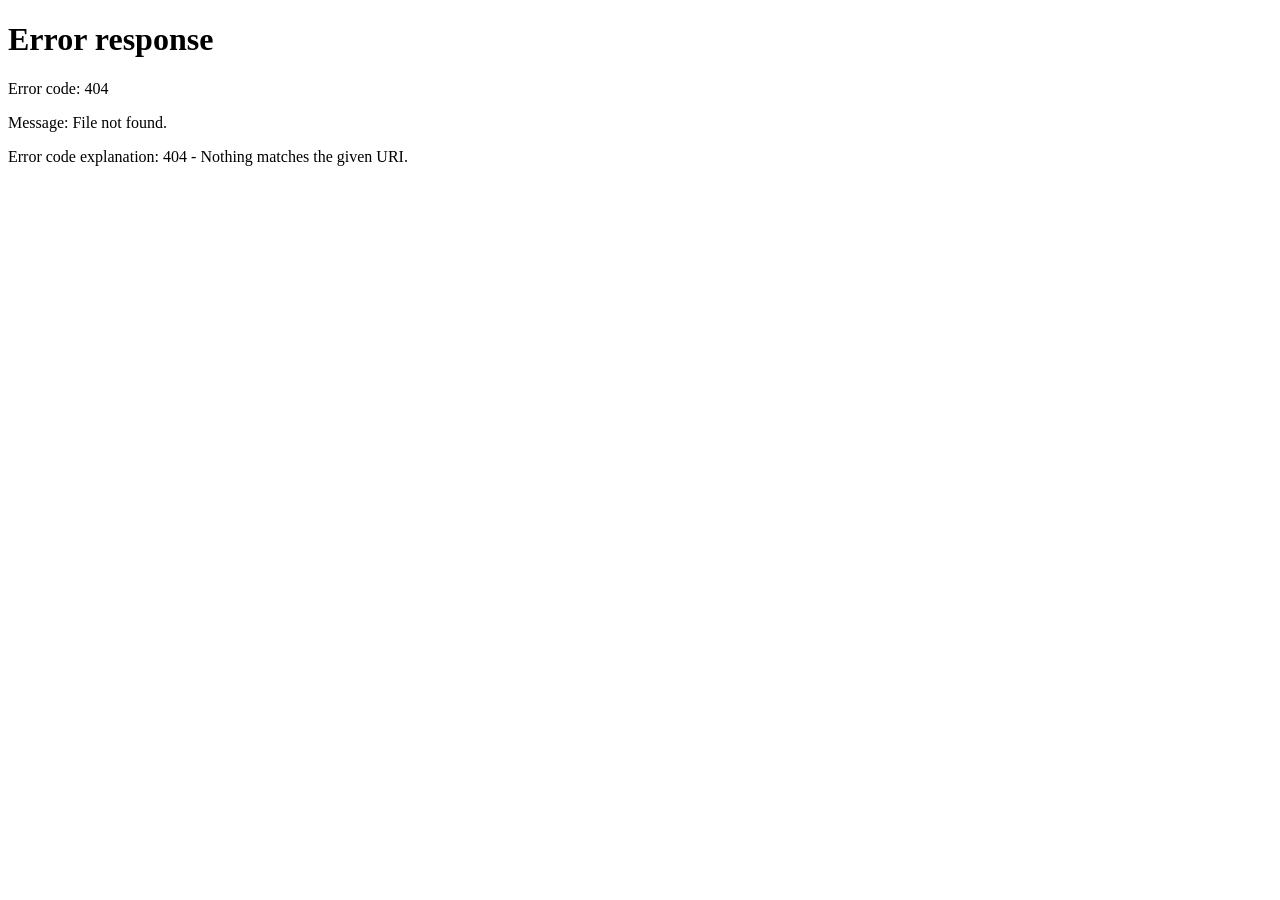
==== edge-paint.html @ 45fdd6d2 "Add files via upload" ====
<!DOCTYPE html>
<html lang="en">
<head>
  <meta charset="UTF-8">
  <meta http-equiv="refresh" content="0; url=edge-paint/index.html">
  <script>window.location.replace("edge-paint/index.html" + window.location.search);</script>
  <title>Redirecting to Edge Paint...</title>
</head>
<body>
  <p>Redirecting to <a href="edge-paint/index.html">Edge Paint</a>...</p>
</body>
</html>
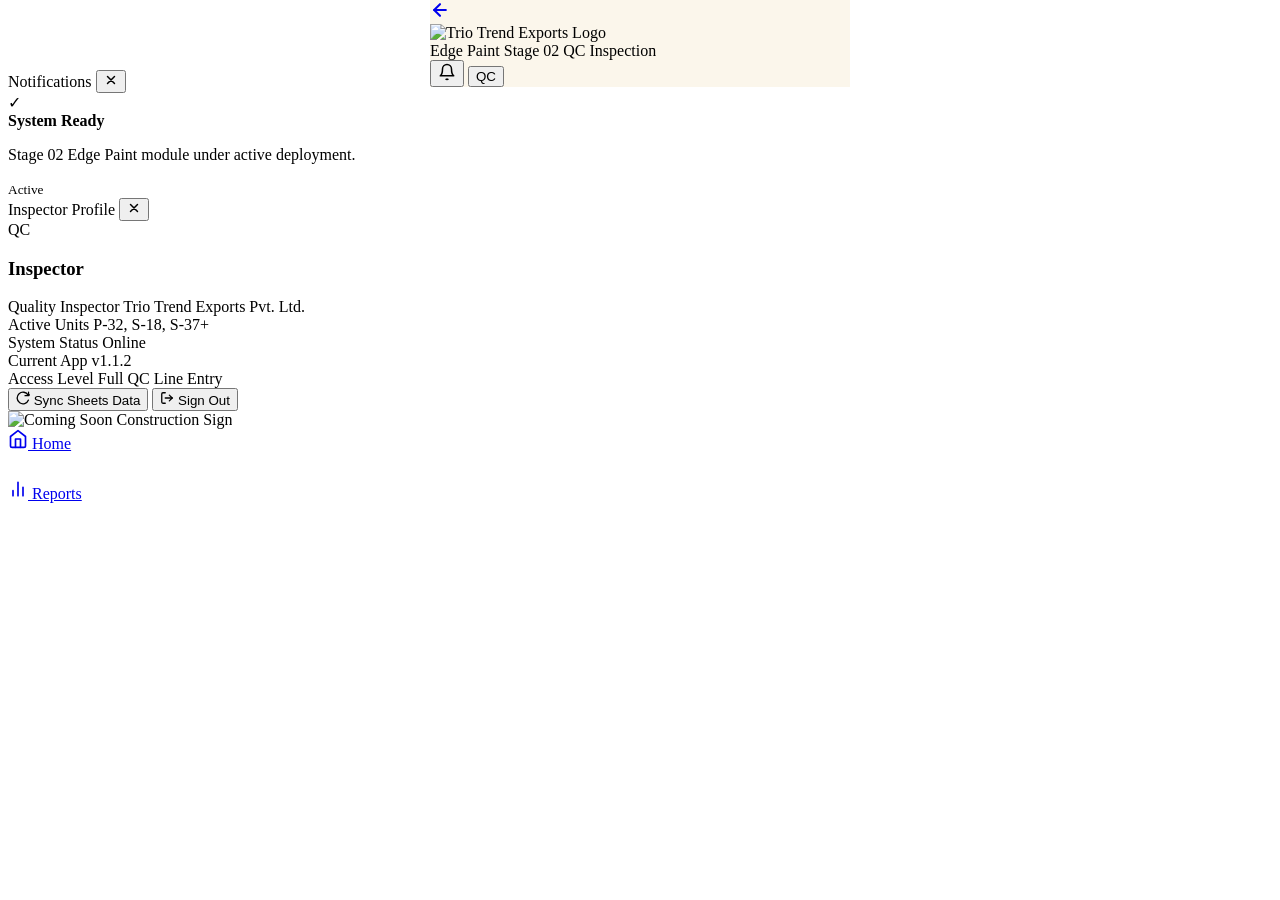
==== commit 6267c3a4: "Add files via upload" ====
--- a/edge-paint.html
+++ b/edge-paint.html
@@ -1,12 +1,190 @@
 <!DOCTYPE html>
 <html lang="en">
+
 <head>
   <meta charset="UTF-8">
-  <meta http-equiv="refresh" content="0; url=edge-paint/index.html">
-  <script>window.location.replace("edge-paint/index.html" + window.location.search);</script>
-  <title>Redirecting to Edge Paint...</title>
+  <meta name="viewport" content="width=device-width, initial-scale=1.0, maximum-scale=1.0, user-scalable=no, viewport-fit=cover">
+  <meta name="apple-mobile-web-app-capable" content="yes">
+  <meta name="apple-mobile-web-app-status-bar-style" content="default">
+  <meta name="theme-color" content="#faf5ea">
+  <title>Edge Paint - Quality Inspection</title>
+  <link rel="manifest" href="manifest.json">
+  <link rel="preconnect" href="https://fonts.googleapis.com">
+  <link rel="preconnect" href="https://fonts.gstatic.com" crossorigin>
+  <link href="https://fonts.googleapis.com/css2?family=Plus+Jakarta+Sans:wght@400;500;600;700;800&family=JetBrains+Mono:wght@500;600;700&display=swap" rel="stylesheet">
+  <link rel="stylesheet" href="style.css?v=1.2.0">
+  <link rel="stylesheet" href="report.css?v=1.1.3">
 </head>
+
 <body>
-  <p>Redirecting to <a href="edge-paint/index.html">Edge Paint</a>...</p>
+  <div class="app" style="padding-top: calc(62px + env(safe-area-inset-top));">
+
+    <!-- ═══ NOTIFICATION DRAWER / SHEET ═══ -->
+    <div class="notif-overlay" id="notifOverlay"></div>
+    <div class="notif-sheet" id="notifSheet">
+      <div class="notif-sheet-header">
+        <span class="nsh-title">Notifications</span>
+        <button class="notif-close-btn" id="notifCloseBtn" aria-label="Close notifications">
+          <svg width="14" height="14" viewBox="0 0 24 24" fill="none" stroke="currentColor" stroke-width="2.5" stroke-linecap="round">
+            <path d="M18 6L6 18M6 6l12 12" />
+          </svg>
+        </button>
+      </div>
+      <div class="notif-list">
+        <div class="notif-item">
+          <div class="notif-item-icon">✓</div>
+          <div class="notif-item-body">
+            <strong>System Ready</strong>
+            <p>Stage 02 Edge Paint module under active deployment.</p>
+            <small>Active</small>
+          </div>
+        </div>
+      </div>
+    </div>
+
+    <!-- ═══ USER PROFILE CARD / SHEET ═══ -->
+    <div class="profile-overlay" id="profileOverlay"></div>
+    <div class="profile-sheet" id="profileSheet">
+      <div class="profile-sheet-header">
+        <span class="ps-header-title">Inspector Profile</span>
+        <button class="profile-close-btn" id="profileCloseBtn" aria-label="Close profile">
+          <svg width="14" height="14" viewBox="0 0 24 24" fill="none" stroke="currentColor" stroke-width="2.5" stroke-linecap="round">
+            <path d="M18 6L6 18M6 6l12 12" />
+          </svg>
+        </button>
+      </div>
+
+      <div class="ps-user-card">
+        <div class="ps-avatar" id="profileAvatarText">QC</div>
+        <div class="ps-user-details">
+          <h3 class="ps-user-name" id="profileUserName">Inspector</h3>
+          <span class="ps-role-badge">Quality Inspector</span>
+          <span class="ps-company-tag">Trio Trend Exports Pvt. Ltd.</span>
+        </div>
+      </div>
+
+      <div class="ps-info-grid">
+        <div class="ps-info-item">
+          <span class="ps-info-label">Active Units</span>
+          <span class="ps-info-val">P-32, S-18, S-37+</span>
+        </div>
+        <div class="ps-info-item">
+          <span class="ps-info-label">System Status</span>
+          <span class="ps-info-val ps-status-online">
+            <span class="ps-status-dot"></span> Online
+          </span>
+        </div>
+        <div class="ps-info-item">
+          <span class="ps-info-label">Current App</span>
+          <span class="ps-info-val" id="profileAppVer">v1.1.2</span>
+        </div>
+        <div class="ps-info-item">
+          <span class="ps-info-label">Access Level</span>
+          <span class="ps-info-val">Full QC Line Entry</span>
+        </div>
+      </div>
+
+      <div class="ps-actions">
+        <button type="button" class="ps-action-btn" id="profileSyncBtn">
+          <svg width="14" height="14" viewBox="0 0 24 24" fill="none" stroke="currentColor" stroke-width="2.2" stroke-linecap="round">
+            <path d="M21.5 2v6h-6M21.34 15.57a10 10 0 1 1-.57-8.38l5.67-1.19" />
+          </svg>
+          <span>Sync Sheets Data</span>
+        </button>
+
+        <button type="button" class="ps-logout-btn" id="profileLogoutBtn">
+          <svg width="14" height="14" viewBox="0 0 24 24" fill="none" stroke="currentColor" stroke-width="2.2" stroke-linecap="round">
+            <path d="M9 21H5a2 2 0 0 1-2-2V5a2 2 0 0 1 2-2h4" />
+            <polyline points="16 17 21 12 16 7" />
+            <line x1="21" y1="12" x2="9" y2="12" />
+          </svg>
+          <span>Sign Out</span>
+        </button>
+      </div>
+    </div>
+
+    <!-- ═══ TOPBAR / HEADER ═══ -->
+    <header class="topbar" style="position: fixed; top: 0; left: 50%; transform: translateX(-50%); width: 100%; max-width: 420px; z-index: 85; box-sizing: border-box; background-color: #fbf6eb;">
+      <a href="index.html" class="icon-btn" id="backToHomeBtn" title="Back to Home" aria-label="Back to Home">
+        <svg width="20" height="20" viewBox="0 0 24 24" fill="none" stroke="currentColor" stroke-width="2.5" stroke-linecap="round" stroke-linejoin="round">
+          <line x1="19" y1="12" x2="5" y2="12"></line>
+          <polyline points="12 19 5 12 12 5"></polyline>
+        </svg>
+      </a>
+
+      <div class="brand-center">
+        <div class="topbar-brand-row">
+          <img src="https://res.cloudinary.com/dnrgcigsj/image/upload/v1789365942/trio-dark-logo_ayyhkh.svg" alt="Trio Trend Exports Logo" class="topbar-logo-mini">
+          <div class="topbar-brand-text">
+            <span class="brand-title">Edge Paint</span>
+            <span class="brand-sub">Stage 02 QC Inspection</span>
+          </div>
+        </div>
+      </div>
+
+      <div class="topbar-right">
+        <button class="icon-btn notif-btn" id="bellBtn" title="Notifications" aria-label="Notifications">
+          <svg width="18" height="18" viewBox="0 0 24 24" fill="none" stroke="currentColor" stroke-width="2" stroke-linejoin="round">
+            <path d="M18 8A6 6 0 0 0 6 8c0 7-3 9-3 9h18s-3-2-3-9" />
+            <path d="M13.73 21a2 2 0 0 1-3.46 0" />
+          </svg>
+          <span class="notif-dot"></span>
+        </button>
+
+        <button class="avatar-badge" id="avatarBtn" title="Profile" aria-label="User Profile">
+          <span id="userAvatarText">QC</span>
+        </button>
+      </div>
+    </header>
+
+    <!-- ═══ MAIN CONTENT AREA (Simple Static Coming Soon Image) ═══ -->
+    <main class="content">
+
+      <div class="coming-soon-simple">
+        <img src="https://res.cloudinary.com/dnrgcigsj/image/upload/v1793687233/Coming_Soon_Construction_Sign_xrzbxe.png" 
+             alt="Coming Soon Construction Sign" 
+             class="coming-soon-simple-img" />
+      </div>
+
+    </main>
+
+    <!-- ═══ BOTTOM NAVIGATION BAR ═══ -->
+    <nav class="bottom-nav">
+      <a href="index.html" class="nav-tab" aria-label="Home">
+        <span class="nav-icon">
+          <svg width="20" height="20" viewBox="0 0 24 24" fill="none" stroke="currentColor" stroke-width="2" stroke-linecap="round" stroke-linejoin="round">
+            <path d="M3 9l9-7 9 7v11a2 2 0 0 1-2 2H5a2 2 0 0 1-2-2z"></path>
+            <polyline points="9 22 9 12 15 12 15 22"></polyline>
+          </svg>
+        </span>
+        <span class="nav-label">Home</span>
+      </a>
+
+      <a href="end-of-line.html" class="nav-center-action" id="navCenterAuditBtn" aria-label="Audit End of Line">
+        <div class="action-circle">
+          <svg width="22" height="22" viewBox="0 0 24 24" fill="none" stroke="#fff" stroke-width="2.5" stroke-linecap="round" stroke-linejoin="round">
+            <line x1="12" y1="5" x2="12" y2="19"></line>
+            <line x1="5" y1="12" x2="19" y2="12"></line>
+          </svg>
+        </div>
+      </a>
+
+      <a href="report.html" class="nav-tab" aria-label="Reports">
+        <span class="nav-icon">
+          <svg width="20" height="20" viewBox="0 0 24 24" fill="none" stroke="currentColor" stroke-width="2" stroke-linecap="round" stroke-linejoin="round">
+            <path d="M18 20V10M12 20V4M6 20v-6"></path>
+          </svg>
+        </span>
+        <span class="nav-label">Reports</span>
+      </a>
+    </nav>
+
+    <!-- ═══ TOAST NOTIFICATION ═══ -->
+    <div class="toast" id="toast"></div>
+
+  </div>
+
+  <script src="main.js?v=1.2.2"></script>
 </body>
-</html>+
+</html>
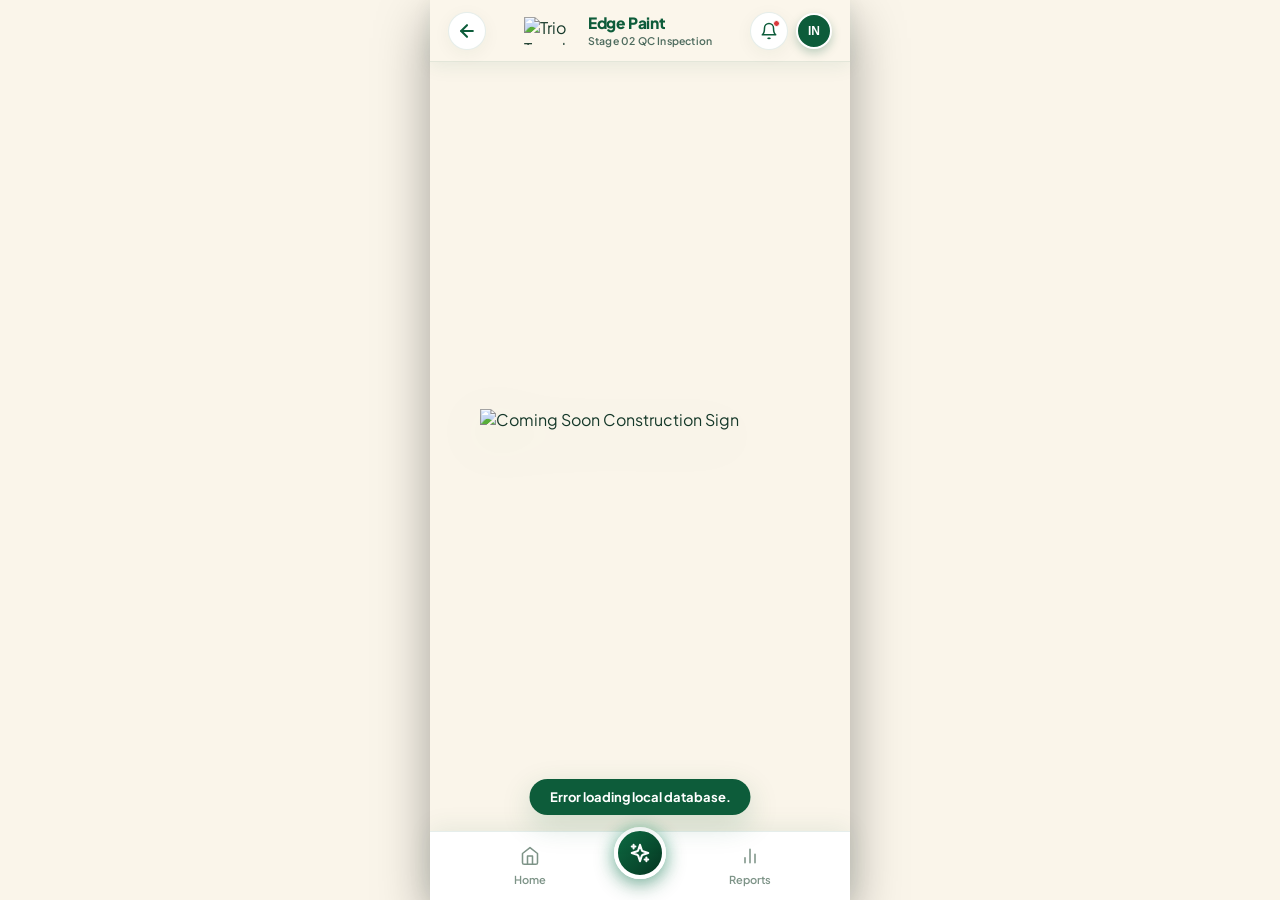
==== commit 76e569b6: "Add files via upload" ====
--- a/edge-paint.html
+++ b/edge-paint.html
@@ -1,190 +1,195 @@
-<!DOCTYPE html>
-<html lang="en">
-
-<head>
-  <meta charset="UTF-8">
-  <meta name="viewport" content="width=device-width, initial-scale=1.0, maximum-scale=1.0, user-scalable=no, viewport-fit=cover">
-  <meta name="apple-mobile-web-app-capable" content="yes">
-  <meta name="apple-mobile-web-app-status-bar-style" content="default">
-  <meta name="theme-color" content="#faf5ea">
-  <title>Edge Paint - Quality Inspection</title>
-  <link rel="manifest" href="manifest.json">
-  <link rel="preconnect" href="https://fonts.googleapis.com">
-  <link rel="preconnect" href="https://fonts.gstatic.com" crossorigin>
-  <link href="https://fonts.googleapis.com/css2?family=Plus+Jakarta+Sans:wght@400;500;600;700;800&family=JetBrains+Mono:wght@500;600;700&display=swap" rel="stylesheet">
-  <link rel="stylesheet" href="style.css?v=1.2.0">
-  <link rel="stylesheet" href="report.css?v=1.1.3">
-</head>
-
-<body>
-  <div class="app" style="padding-top: calc(62px + env(safe-area-inset-top));">
-
-    <!-- ═══ NOTIFICATION DRAWER / SHEET ═══ -->
-    <div class="notif-overlay" id="notifOverlay"></div>
-    <div class="notif-sheet" id="notifSheet">
-      <div class="notif-sheet-header">
-        <span class="nsh-title">Notifications</span>
-        <button class="notif-close-btn" id="notifCloseBtn" aria-label="Close notifications">
-          <svg width="14" height="14" viewBox="0 0 24 24" fill="none" stroke="currentColor" stroke-width="2.5" stroke-linecap="round">
-            <path d="M18 6L6 18M6 6l12 12" />
-          </svg>
-        </button>
-      </div>
-      <div class="notif-list">
-        <div class="notif-item">
-          <div class="notif-item-icon">✓</div>
-          <div class="notif-item-body">
-            <strong>System Ready</strong>
-            <p>Stage 02 Edge Paint module under active deployment.</p>
-            <small>Active</small>
-          </div>
-        </div>
-      </div>
-    </div>
-
-    <!-- ═══ USER PROFILE CARD / SHEET ═══ -->
-    <div class="profile-overlay" id="profileOverlay"></div>
-    <div class="profile-sheet" id="profileSheet">
-      <div class="profile-sheet-header">
-        <span class="ps-header-title">Inspector Profile</span>
-        <button class="profile-close-btn" id="profileCloseBtn" aria-label="Close profile">
-          <svg width="14" height="14" viewBox="0 0 24 24" fill="none" stroke="currentColor" stroke-width="2.5" stroke-linecap="round">
-            <path d="M18 6L6 18M6 6l12 12" />
-          </svg>
-        </button>
-      </div>
-
-      <div class="ps-user-card">
-        <div class="ps-avatar" id="profileAvatarText">QC</div>
-        <div class="ps-user-details">
-          <h3 class="ps-user-name" id="profileUserName">Inspector</h3>
-          <span class="ps-role-badge">Quality Inspector</span>
-          <span class="ps-company-tag">Trio Trend Exports Pvt. Ltd.</span>
-        </div>
-      </div>
-
-      <div class="ps-info-grid">
-        <div class="ps-info-item">
-          <span class="ps-info-label">Active Units</span>
-          <span class="ps-info-val">P-32, S-18, S-37+</span>
-        </div>
-        <div class="ps-info-item">
-          <span class="ps-info-label">System Status</span>
-          <span class="ps-info-val ps-status-online">
-            <span class="ps-status-dot"></span> Online
-          </span>
-        </div>
-        <div class="ps-info-item">
-          <span class="ps-info-label">Current App</span>
-          <span class="ps-info-val" id="profileAppVer">v1.1.2</span>
-        </div>
-        <div class="ps-info-item">
-          <span class="ps-info-label">Access Level</span>
-          <span class="ps-info-val">Full QC Line Entry</span>
-        </div>
-      </div>
-
-      <div class="ps-actions">
-        <button type="button" class="ps-action-btn" id="profileSyncBtn">
-          <svg width="14" height="14" viewBox="0 0 24 24" fill="none" stroke="currentColor" stroke-width="2.2" stroke-linecap="round">
-            <path d="M21.5 2v6h-6M21.34 15.57a10 10 0 1 1-.57-8.38l5.67-1.19" />
-          </svg>
-          <span>Sync Sheets Data</span>
-        </button>
-
-        <button type="button" class="ps-logout-btn" id="profileLogoutBtn">
-          <svg width="14" height="14" viewBox="0 0 24 24" fill="none" stroke="currentColor" stroke-width="2.2" stroke-linecap="round">
-            <path d="M9 21H5a2 2 0 0 1-2-2V5a2 2 0 0 1 2-2h4" />
-            <polyline points="16 17 21 12 16 7" />
-            <line x1="21" y1="12" x2="9" y2="12" />
-          </svg>
-          <span>Sign Out</span>
-        </button>
-      </div>
-    </div>
-
-    <!-- ═══ TOPBAR / HEADER ═══ -->
-    <header class="topbar" style="position: fixed; top: 0; left: 50%; transform: translateX(-50%); width: 100%; max-width: 420px; z-index: 85; box-sizing: border-box; background-color: #fbf6eb;">
-      <a href="index.html" class="icon-btn" id="backToHomeBtn" title="Back to Home" aria-label="Back to Home">
-        <svg width="20" height="20" viewBox="0 0 24 24" fill="none" stroke="currentColor" stroke-width="2.5" stroke-linecap="round" stroke-linejoin="round">
-          <line x1="19" y1="12" x2="5" y2="12"></line>
-          <polyline points="12 19 5 12 12 5"></polyline>
-        </svg>
-      </a>
-
-      <div class="brand-center">
-        <div class="topbar-brand-row">
-          <img src="https://res.cloudinary.com/dnrgcigsj/image/upload/v1789365942/trio-dark-logo_ayyhkh.svg" alt="Trio Trend Exports Logo" class="topbar-logo-mini">
-          <div class="topbar-brand-text">
-            <span class="brand-title">Edge Paint</span>
-            <span class="brand-sub">Stage 02 QC Inspection</span>
-          </div>
-        </div>
-      </div>
-
-      <div class="topbar-right">
-        <button class="icon-btn notif-btn" id="bellBtn" title="Notifications" aria-label="Notifications">
-          <svg width="18" height="18" viewBox="0 0 24 24" fill="none" stroke="currentColor" stroke-width="2" stroke-linejoin="round">
-            <path d="M18 8A6 6 0 0 0 6 8c0 7-3 9-3 9h18s-3-2-3-9" />
-            <path d="M13.73 21a2 2 0 0 1-3.46 0" />
-          </svg>
-          <span class="notif-dot"></span>
-        </button>
-
-        <button class="avatar-badge" id="avatarBtn" title="Profile" aria-label="User Profile">
-          <span id="userAvatarText">QC</span>
-        </button>
-      </div>
-    </header>
-
-    <!-- ═══ MAIN CONTENT AREA (Simple Static Coming Soon Image) ═══ -->
-    <main class="content">
-
-      <div class="coming-soon-simple">
-        <img src="https://res.cloudinary.com/dnrgcigsj/image/upload/v1793687233/Coming_Soon_Construction_Sign_xrzbxe.png" 
-             alt="Coming Soon Construction Sign" 
-             class="coming-soon-simple-img" />
-      </div>
-
-    </main>
-
-    <!-- ═══ BOTTOM NAVIGATION BAR ═══ -->
-    <nav class="bottom-nav">
-      <a href="index.html" class="nav-tab" aria-label="Home">
-        <span class="nav-icon">
-          <svg width="20" height="20" viewBox="0 0 24 24" fill="none" stroke="currentColor" stroke-width="2" stroke-linecap="round" stroke-linejoin="round">
-            <path d="M3 9l9-7 9 7v11a2 2 0 0 1-2 2H5a2 2 0 0 1-2-2z"></path>
-            <polyline points="9 22 9 12 15 12 15 22"></polyline>
-          </svg>
-        </span>
-        <span class="nav-label">Home</span>
-      </a>
-
-      <a href="end-of-line.html" class="nav-center-action" id="navCenterAuditBtn" aria-label="Audit End of Line">
-        <div class="action-circle">
-          <svg width="22" height="22" viewBox="0 0 24 24" fill="none" stroke="#fff" stroke-width="2.5" stroke-linecap="round" stroke-linejoin="round">
-            <line x1="12" y1="5" x2="12" y2="19"></line>
-            <line x1="5" y1="12" x2="19" y2="12"></line>
-          </svg>
-        </div>
-      </a>
-
-      <a href="report.html" class="nav-tab" aria-label="Reports">
-        <span class="nav-icon">
-          <svg width="20" height="20" viewBox="0 0 24 24" fill="none" stroke="currentColor" stroke-width="2" stroke-linecap="round" stroke-linejoin="round">
-            <path d="M18 20V10M12 20V4M6 20v-6"></path>
-          </svg>
-        </span>
-        <span class="nav-label">Reports</span>
-      </a>
-    </nav>
-
-    <!-- ═══ TOAST NOTIFICATION ═══ -->
-    <div class="toast" id="toast"></div>
-
-  </div>
-
-  <script src="main.js?v=1.2.2"></script>
-</body>
-
-</html>
+<!DOCTYPE html>
+<html lang="en">
+
+<head>
+  <meta charset="UTF-8">
+  <meta name="viewport" content="width=device-width, initial-scale=1.0, maximum-scale=1.0, user-scalable=no, viewport-fit=cover">
+  <meta name="apple-mobile-web-app-capable" content="yes">
+  <meta name="apple-mobile-web-app-status-bar-style" content="default">
+  <meta name="theme-color" content="#faf5ea">
+  <title>Edge Paint - Quality Inspection</title>
+  <link rel="manifest" href="manifest.json">
+  <link rel="preconnect" href="https://fonts.googleapis.com">
+  <link rel="preconnect" href="https://fonts.gstatic.com" crossorigin>
+  <link href="https://fonts.googleapis.com/css2?family=Plus+Jakarta+Sans:wght@400;500;600;700;800&family=JetBrains+Mono:wght@500;600;700&display=swap" rel="stylesheet">
+  <link rel="stylesheet" href="style.css?v=1.2.0">
+  <link rel="stylesheet" href="report.css?v=1.1.3">
+</head>
+
+<body>
+  <div class="app" style="padding-top: calc(62px + env(safe-area-inset-top));">
+
+    <!-- ═══ NOTIFICATION DRAWER / SHEET ═══ -->
+    <div class="notif-overlay" id="notifOverlay"></div>
+    <div class="notif-sheet" id="notifSheet">
+      <div class="notif-sheet-header">
+        <span class="nsh-title">Notifications</span>
+        <button class="notif-close-btn" id="notifCloseBtn" aria-label="Close notifications">
+          <svg width="14" height="14" viewBox="0 0 24 24" fill="none" stroke="currentColor" stroke-width="2.5" stroke-linecap="round">
+            <path d="M18 6L6 18M6 6l12 12" />
+          </svg>
+        </button>
+      </div>
+      <div class="notif-list">
+        <div class="notif-item">
+          <div class="notif-item-icon">✓</div>
+          <div class="notif-item-body">
+            <strong>System Ready</strong>
+            <p>Stage 02 Edge Paint module under active deployment.</p>
+            <small>Active</small>
+          </div>
+        </div>
+      </div>
+    </div>
+
+    <!-- ═══ USER PROFILE CARD / SHEET ═══ -->
+    <div class="profile-overlay" id="profileOverlay"></div>
+    <div class="profile-sheet" id="profileSheet">
+      <div class="profile-sheet-header">
+        <span class="ps-header-title">Inspector Profile</span>
+        <button class="profile-close-btn" id="profileCloseBtn" aria-label="Close profile">
+          <svg width="14" height="14" viewBox="0 0 24 24" fill="none" stroke="currentColor" stroke-width="2.5" stroke-linecap="round">
+            <path d="M18 6L6 18M6 6l12 12" />
+          </svg>
+        </button>
+      </div>
+
+      <div class="ps-user-card">
+        <div class="ps-avatar" id="profileAvatarText">QC</div>
+        <div class="ps-user-details">
+          <h3 class="ps-user-name" id="profileUserName">Inspector</h3>
+          <span class="ps-role-badge">Quality Inspector</span>
+          <span class="ps-company-tag">Trio Trend Exports Pvt. Ltd.</span>
+        </div>
+      </div>
+
+      <div class="ps-info-grid">
+        <div class="ps-info-item">
+          <span class="ps-info-label">Active Units</span>
+          <span class="ps-info-val">P-32, S-18, S-37+</span>
+        </div>
+        <div class="ps-info-item">
+          <span class="ps-info-label">System Status</span>
+          <span class="ps-info-val ps-status-online">
+            <span class="ps-status-dot"></span> Online
+          </span>
+        </div>
+        <div class="ps-info-item">
+          <span class="ps-info-label">Current App</span>
+          <span class="ps-info-val" id="profileAppVer">v1.1.2</span>
+        </div>
+        <div class="ps-info-item">
+          <span class="ps-info-label">Access Level</span>
+          <span class="ps-info-val">Full QC Line Entry</span>
+        </div>
+      </div>
+
+      <div class="ps-actions">
+        <button type="button" class="ps-action-btn" id="profileSyncBtn">
+          <svg width="14" height="14" viewBox="0 0 24 24" fill="none" stroke="currentColor" stroke-width="2.2" stroke-linecap="round">
+            <path d="M21.5 2v6h-6M21.34 15.57a10 10 0 1 1-.57-8.38l5.67-1.19" />
+          </svg>
+          <span>Sync Sheets Data</span>
+        </button>
+
+        <button type="button" class="ps-logout-btn" id="profileLogoutBtn">
+          <svg width="14" height="14" viewBox="0 0 24 24" fill="none" stroke="currentColor" stroke-width="2.2" stroke-linecap="round">
+            <path d="M9 21H5a2 2 0 0 1-2-2V5a2 2 0 0 1 2-2h4" />
+            <polyline points="16 17 21 12 16 7" />
+            <line x1="21" y1="12" x2="9" y2="12" />
+          </svg>
+          <span>Sign Out</span>
+        </button>
+      </div>
+    </div>
+
+    <!-- ═══ TOPBAR / HEADER ═══ -->
+    <header class="topbar" style="position: fixed; top: 0; left: 50%; transform: translateX(-50%); width: 100%; max-width: 420px; z-index: 85; box-sizing: border-box; background-color: #fbf6eb;">
+      <a href="index.html" class="icon-btn" id="backToHomeBtn" title="Back to Home" aria-label="Back to Home">
+        <svg width="20" height="20" viewBox="0 0 24 24" fill="none" stroke="currentColor" stroke-width="2.5" stroke-linecap="round" stroke-linejoin="round">
+          <line x1="19" y1="12" x2="5" y2="12"></line>
+          <polyline points="12 19 5 12 12 5"></polyline>
+        </svg>
+      </a>
+
+      <div class="brand-center">
+        <div class="topbar-brand-row">
+          <img src="https://res.cloudinary.com/dnrgcigsj/image/upload/v1789365942/trio-dark-logo_ayyhkh.svg" alt="Trio Trend Exports Logo" class="topbar-logo-mini">
+          <div class="topbar-brand-text">
+            <span class="brand-title">Edge Paint</span>
+            <span class="brand-sub">Stage 02 QC Inspection</span>
+          </div>
+        </div>
+      </div>
+
+      <div class="topbar-right">
+        <button class="icon-btn notif-btn" id="bellBtn" title="Notifications" aria-label="Notifications">
+          <svg width="18" height="18" viewBox="0 0 24 24" fill="none" stroke="currentColor" stroke-width="2" stroke-linejoin="round">
+            <path d="M18 8A6 6 0 0 0 6 8c0 7-3 9-3 9h18s-3-2-3-9" />
+            <path d="M13.73 21a2 2 0 0 1-3.46 0" />
+          </svg>
+          <span class="notif-dot"></span>
+        </button>
+
+        <button class="avatar-badge" id="avatarBtn" title="Profile" aria-label="User Profile">
+          <span id="userAvatarText">QC</span>
+        </button>
+      </div>
+    </header>
+
+    <!-- ═══ MAIN CONTENT AREA (Simple Static Coming Soon Image) ═══ -->
+    <main class="content">
+
+      <div class="coming-soon-simple">
+        <img src="https://res.cloudinary.com/dnrgcigsj/image/upload/v1793687233/Coming_Soon_Construction_Sign_xrzbxe.png" 
+             alt="Coming Soon Construction Sign" 
+             class="coming-soon-simple-img" />
+      </div>
+
+    </main>
+
+    <!-- ═══ BOTTOM NAVIGATION BAR ═══ -->
+    <nav class="bottom-nav">
+      <a href="index.html" class="nav-tab" aria-label="Home">
+        <span class="nav-icon">
+          <svg width="20" height="20" viewBox="0 0 24 24" fill="none" stroke="currentColor" stroke-width="2" stroke-linecap="round" stroke-linejoin="round">
+            <path d="M3 9l9-7 9 7v11a2 2 0 0 1-2 2H5a2 2 0 0 1-2-2z"></path>
+            <polyline points="9 22 9 12 15 12 15 22"></polyline>
+          </svg>
+        </span>
+        <span class="nav-label">Home</span>
+      </a>
+
+      
+      <!-- Center Elevated Circular Green Button (FMS AI ChatBot) -->
+      <a href="fms-ai.html" class="nav-center-action" id="navCenterAiBtn" aria-label="FMS AI" title="FMS AI">
+        <div class="action-circle ai-action-circle">
+          <svg width="22" height="22" viewBox="0 0 24 24" fill="none" stroke="#fff" stroke-width="2.2" stroke-linecap="round" stroke-linejoin="round">
+            <path d="m12 3-1.912 5.813a2 2 0 0 1-1.275 1.275L3 12l5.813 1.912a2 2 0 0 1 1.275 1.275L12 21l1.912-5.813a2 2 0 0 1 1.275-1.275L21 12l-5.813-1.912a2 2 0 0 1-1.275-1.275L12 3Z"></path>
+            <path d="M5 3v4"></path>
+            <path d="M19 17v4"></path>
+            <path d="M3 5h4"></path>
+            <path d="M17 19h4"></path>
+          </svg>
+        </div>
+      </a>
+
+      <a href="report.html" class="nav-tab" aria-label="Reports">
+        <span class="nav-icon">
+          <svg width="20" height="20" viewBox="0 0 24 24" fill="none" stroke="currentColor" stroke-width="2" stroke-linecap="round" stroke-linejoin="round">
+            <path d="M18 20V10M12 20V4M6 20v-6"></path>
+          </svg>
+        </span>
+        <span class="nav-label">Reports</span>
+      </a>
+    </nav>
+
+    <!-- ═══ TOAST NOTIFICATION ═══ -->
+    <div class="toast" id="toast"></div>
+
+  </div>
+
+  <script src="main.js?v=1.2.2"></script>
+</body>
+
+</html>
--- a/style.css
+++ b/style.css
@@ -0,0 +1,3915 @@
+@import url('https://fonts.googleapis.com/css2?family=Plus+Jakarta+Sans:wght@500;600;700;800&family=JetBrains+Mono:wght@600;700;800&display=swap');
+
+/* ═════════════════════════════════════════════════
+   TEMPLATE THEME: WARM CREAM, MINT, PEACH & FOREST GREEN
+   (Inspired by User's Reference Template)
+═════════════════════════════════════════════════ */
+:root {
+  --bg-app: #faf5ea;
+  --bg-top-bar: #fbf6eb;
+  --bg-cream: #faf5ea;
+  --bg-cream-card: #f5efe3;
+  --surface-white: #ffffff;
+  --surface-cream: #fdf8ee;
+  
+  --forest-green: #0d5c3a;
+  --forest-green-hover: #08492d;
+  --forest-green-light: #e8f5ef;
+  --forest-green-badge: rgba(13, 92, 58, 0.12);
+  
+  --mint-green: #a3e2c9;
+  --mint-light: #e8faf2;
+  --mint-border: #87d4b7;
+  
+  --peach-accent: #f8c39b;
+  --peach-light: #fef1e5;
+  --peach-dark: #e8a372;
+  
+  --text-dark: #153829;
+  --text-muted: #4e6b5e;
+  --text-sub: #7b978a;
+  --text-white: #ffffff;
+  --error: #d9383a;
+  
+  --radius-pill: 9999px;
+  --radius-xl: 32px;
+  --radius-lg: 22px;
+  --radius-md: 16px;
+  --radius-sm: 10px;
+  
+  --shadow-soft: 0 4px 18px rgba(21, 56, 41, 0.05);
+  --shadow-card: 0 6px 20px rgba(21, 56, 41, 0.06);
+  --shadow-float: 0 10px 30px rgba(13, 92, 58, 0.18);
+}
+
+/* ═══════════════ RESET & BASE ═══════════════ */
+* {
+  box-sizing: border-box;
+  margin: 0;
+  padding: 0;
+  -webkit-tap-highlight-color: transparent;
+}
+
+html {
+  background-color: var(--bg-app); /* Default creamy color */
+  overflow-x: hidden;
+}
+
+body {
+  font-family: 'Plus Jakarta Sans', -apple-system, BlinkMacSystemFont, sans-serif;
+  background-color: var(--bg-app); /* Default creamy color */
+  color: var(--text-dark);
+  min-height: 100vh;
+  display: flex;
+  justify-content: center;
+  overflow-x: hidden;
+}
+
+@media (max-width: 480px) {
+  html, body {
+    background-color: var(--bg-app);
+  }
+}
+
+/* App Viewport Container */
+.app {
+  width: 100%;
+  max-width: 420px;
+  min-height: 100vh;
+  background-color: var(--bg-app);
+  position: relative;
+  display: flex;
+  flex-direction: column;
+  box-sizing: border-box;
+  padding-top: calc(62px + env(safe-area-inset-top)); /* Space for fixed frozen topbar */
+  padding-bottom: calc(90px + env(safe-area-inset-bottom));
+  box-shadow: 0 20px 50px rgba(0, 0, 0, 0.35);
+}
+
+.num-mono {
+  font-family: 'JetBrains Mono', monospace !important;
+}
+
+/* ═══════════════ TOPBAR / HEADER (PERMANENTLY FROZEN AT TOP) ═══════════════ */
+.topbar {
+  position: fixed !important;
+  top: 0 !important;
+  left: 50% !important;
+  transform: translateX(-50%) !important;
+  width: 100% !important;
+  max-width: 420px !important;
+  box-sizing: border-box !important;
+  z-index: 85 !important;
+  display: flex !important;
+  align-items: center !important;
+  justify-content: space-between !important;
+  padding: calc(12px + env(safe-area-inset-top)) 18px 12px !important;
+  height: calc(62px + env(safe-area-inset-top)) !important;
+  background-color: #fbf6eb !important;
+  border-bottom: 1.5px solid rgba(13, 92, 58, 0.1) !important;
+  box-shadow: 0 4px 18px rgba(13, 92, 58, 0.08) !important;
+}
+
+.topbar.scrolled {
+  box-shadow: 0 6px 22px rgba(13, 92, 58, 0.12) !important;
+  border-bottom: 1.5px solid rgba(13, 92, 58, 0.16) !important;
+}
+
+.icon-btn {
+  width: 38px;
+  height: 38px;
+  border-radius: 50%;
+  background-color: var(--surface-white);
+  border: 1px solid rgba(13, 92, 58, 0.1);
+  color: var(--forest-green);
+  display: flex;
+  align-items: center;
+  justify-content: center;
+  cursor: pointer;
+  box-shadow: var(--shadow-soft);
+  transition: all 0.2s cubic-bezier(0.34, 1.56, 0.64, 1);
+  flex-shrink: 0;
+}
+
+.icon-btn:hover {
+  background-color: var(--forest-green-light);
+  transform: translateY(-1px);
+}
+
+.icon-btn:active {
+  transform: scale(0.92);
+}
+
+.brand-center {
+  display: flex;
+  align-items: center;
+  justify-content: center;
+  gap: 8px;
+}
+
+.topbar-brand-divider {
+  width: 1px;
+  height: 24px;
+  background-color: rgba(13, 92, 58, 0.22);
+  display: inline-block;
+  flex-shrink: 0;
+}
+
+.topbar-brand-logo {
+  height: 32px;
+  width: auto;
+  max-width: 62px;
+  object-fit: contain;
+  flex-shrink: 0;
+  display: block;
+}
+
+.topbar-brand-text {
+  display: flex;
+  flex-direction: column;
+  text-align: left;
+}
+
+.topbar-brand-row {
+  display: flex;
+  align-items: center;
+  justify-content: center;
+  gap: 8px;
+}
+
+.topbar-logo-mini {
+  height: 28px;
+  width: auto;
+  max-width: 56px;
+  object-fit: contain;
+}
+
+.brand-title {
+  font-size: 15.5px;
+  font-weight: 800;
+  color: var(--forest-green);
+  letter-spacing: -0.2px;
+  line-height: 1.2;
+}
+
+.brand-sub {
+  font-size: 10.5px;
+  font-weight: 600;
+  color: var(--text-muted);
+  letter-spacing: 0.2px;
+  margin-top: 1px;
+}
+
+.topbar-right {
+  display: flex;
+  align-items: center;
+  gap: 8px;
+}
+
+.avatar-badge {
+  width: 36px;
+  height: 36px;
+  border-radius: 50%;
+  background-color: var(--forest-green);
+  border: 2px solid var(--surface-white);
+  color: #fff;
+  font-size: 12px;
+  font-weight: 800;
+  display: flex;
+  align-items: center;
+  justify-content: center;
+  cursor: pointer;
+  box-shadow: 0 4px 10px rgba(13, 92, 58, 0.25);
+  transition: transform 0.2s ease;
+}
+
+.avatar-badge:active {
+  transform: scale(0.92);
+}
+
+.notif-btn {
+  position: relative;
+}
+
+.notif-dot {
+  position: absolute;
+  top: 7px;
+  right: 7px;
+  width: 7px;
+  height: 7px;
+  border-radius: 50%;
+  background-color: var(--error);
+  border: 1.5px solid var(--surface-white);
+}
+
+/* ═══════════════ HERO BANNER & GREETING (DEEP GREEN THEME) ═══════════════ */
+.hero-card {
+  margin: 12px 14px 14px;
+  background: radial-gradient(circle at 86% 45%, rgba(35, 140, 80, 0.40) 0%, rgba(13, 92, 58, 0.12) 48%, transparent 72%),
+              linear-gradient(135deg, #063820 0%, #094d2c 55%, #032615 100%);
+  border-radius: 24px;
+  padding: 18px 16px 16px;
+  box-shadow: 0 12px 28px -6px rgba(5, 40, 24, 0.42), 0 4px 12px rgba(0, 0, 0, 0.08);
+  border: 1px solid rgba(255, 255, 255, 0.12);
+  position: relative;
+  overflow: hidden;
+}
+
+.hero-content-wrap {
+  display: flex;
+  align-items: stretch;
+  justify-content: space-between;
+  position: relative;
+  z-index: 2;
+  min-height: 126px;
+}
+
+.hero-left-col {
+  flex: 1;
+  min-width: 0;
+  display: flex;
+  flex-direction: column;
+  justify-content: space-between;
+  position: relative;
+  z-index: 3;
+}
+
+.hero-greeting {
+  font-size: 18px;
+  font-weight: 800;
+  color: #ffffff;
+  letter-spacing: -0.3px;
+  line-height: 1.22;
+  margin-bottom: 3px;
+  max-width: 220px;
+  text-shadow: 0 1px 3px rgba(0, 0, 0, 0.25);
+}
+
+.hero-tagline {
+  font-size: 11px;
+  font-weight: 500;
+  color: rgba(220, 245, 235, 0.9);
+  margin-bottom: 12px;
+  line-height: 1.35;
+  max-width: 200px;
+}
+
+.hero-art-col {
+  position: absolute;
+  right: -8px;
+  top: 50%;
+  transform: translateY(-50%);
+  width: 152px;
+  height: 120px;
+  display: flex;
+  align-items: center;
+  justify-content: center;
+  pointer-events: none;
+  z-index: 2;
+}
+
+.hero-art-col::after {
+  content: '';
+  position: absolute;
+  bottom: 8px;
+  right: 14px;
+  width: 108px;
+  height: 14px;
+  background: radial-gradient(ellipse at center, rgba(0, 0, 0, 0.45) 0%, rgba(0, 0, 0, 0.18) 50%, transparent 75%);
+  border-radius: 50%;
+  z-index: -1;
+  pointer-events: none;
+}
+
+.hero-bag-img {
+  width: 100%;
+  height: 100%;
+  object-fit: contain;
+  display: block;
+}
+
+/* ─── SEGMENTED SWITCHER ─── */
+.segmented-control-wrap {
+  width: auto;
+  display: inline-flex;
+  position: relative;
+  z-index: 4;
+}
+
+.segmented-control {
+  display: inline-flex;
+  background-color: rgba(0, 0, 0, 0.35);
+  border: 1px solid rgba(255, 255, 255, 0.18);
+  border-radius: var(--radius-pill);
+  padding: 3px;
+  gap: 3px;
+  backdrop-filter: blur(6px);
+  -webkit-backdrop-filter: blur(6px);
+}
+
+.seg-btn {
+  height: 35px;
+  padding: 0 13px;
+  border-radius: var(--radius-pill);
+  border: 1px solid transparent;
+  background: transparent;
+  color: rgba(235, 250, 242, 0.88);
+  font-family: inherit;
+  font-size: 12px;
+  font-weight: 700;
+  cursor: pointer;
+  display: inline-flex;
+  align-items: center;
+  justify-content: center;
+  gap: 5px;
+  letter-spacing: -0.1px;
+  transition: all 0.22s cubic-bezier(0.34, 1.56, 0.64, 1);
+  -webkit-tap-highlight-color: transparent;
+  white-space: nowrap;
+}
+
+.seg-btn .seg-btn-icon {
+  display: inline-flex;
+  align-items: center;
+  justify-content: center;
+  transition: transform 0.2s ease;
+}
+
+.seg-btn:hover:not(.active) {
+  color: #ffffff;
+  background-color: rgba(255, 255, 255, 0.1);
+}
+
+.seg-btn.active {
+  background-color: #ffffff;
+  color: #083c25;
+  box-shadow: 0 3px 10px rgba(0, 0, 0, 0.2);
+  font-weight: 800;
+  border-color: #ffffff;
+}
+
+.seg-btn.active .seg-btn-icon {
+  color: #083c25;
+  transform: scale(1.05);
+}
+
+.seg-btn:active {
+  transform: scale(0.96);
+}
+
+/* ═══════════════ DASHBOARD WIDGET CARDS ═══════════════ */
+.dash-card {
+  background-color: var(--surface-white);
+  border-radius: 20px;
+  border: 1.5px solid rgba(13, 92, 58, 0.08);
+  box-shadow: 0 4px 18px rgba(21, 56, 41, 0.05);
+  padding: 16px;
+  margin-bottom: 14px;
+  box-sizing: border-box;
+}
+
+.dash-card-header {
+  display: flex;
+  align-items: center;
+  gap: 8px;
+  margin-bottom: 14px;
+  padding-bottom: 10px;
+  border-bottom: 1px solid rgba(13, 92, 58, 0.06);
+}
+
+.dash-card-header h3 {
+  font-size: 15px;
+  font-weight: 800;
+  color: var(--forest-green);
+  letter-spacing: -0.2px;
+  margin: 0;
+}
+
+.dash-card-icon {
+  display: inline-flex;
+  align-items: center;
+  justify-content: center;
+  color: var(--forest-green);
+}
+
+/* ─── 1. QC Overview (Donut + Legend) ─── */
+.qc-overview-body {
+  display: flex;
+  align-items: center;
+  justify-content: space-between;
+  gap: 16px;
+}
+
+.donut-chart-wrap {
+  position: relative;
+  width: 110px;
+  height: 110px;
+  flex-shrink: 0;
+  display: flex;
+  align-items: center;
+  justify-content: center;
+}
+
+.donut-chart {
+  width: 100%;
+  height: 100%;
+  transform: rotate(-90deg);
+}
+
+.donut-center-info {
+  position: absolute;
+  inset: 0;
+  display: flex;
+  flex-direction: column;
+  align-items: center;
+  justify-content: center;
+  text-align: center;
+  pointer-events: none;
+}
+
+.donut-pct {
+  font-size: 21px;
+  font-weight: 800;
+  color: #153829;
+  line-height: 1;
+  font-family: 'JetBrains Mono', monospace;
+}
+
+.donut-lbl {
+  font-size: 10px;
+  font-weight: 600;
+  color: #7b978a;
+  margin-top: 2px;
+}
+
+.qc-overview-legend {
+  flex: 1;
+  display: flex;
+  flex-direction: column;
+  gap: 8px;
+}
+
+.legend-row {
+  display: flex;
+  align-items: center;
+  justify-content: space-between;
+}
+
+.legend-color-box {
+  width: 11px;
+  height: 11px;
+  border-radius: 3px;
+  flex-shrink: 0;
+}
+
+.legend-title {
+  font-size: 12px;
+  font-weight: 600;
+  color: #4e6b5e;
+  margin-left: 8px;
+  flex: 1;
+}
+
+.legend-val {
+  font-size: 12.5px;
+  font-weight: 800;
+  color: #153829;
+  font-family: 'JetBrains Mono', monospace;
+}
+
+/* ─── 2. Today's Activity ─── */
+.activity-list {
+  display: flex;
+  flex-direction: column;
+  gap: 12px;
+}
+
+.activity-item {
+  display: flex;
+  align-items: center;
+  gap: 10px;
+}
+
+.activity-icon-badge {
+  width: 32px;
+  height: 32px;
+  border-radius: 50%;
+  display: flex;
+  align-items: center;
+  justify-content: center;
+  flex-shrink: 0;
+}
+
+.activity-icon-badge.badge-green {
+  background-color: #e0f7ed;
+  color: #0d5c3a;
+}
+
+.activity-icon-badge.badge-mint {
+  background-color: #e8faf2;
+  color: #0d5c3a;
+}
+
+.activity-icon-badge.badge-amber {
+  background-color: #f0fdf7;
+  color: #0d5c3a;
+}
+
+.activity-text {
+  font-size: 13.5px;
+  font-weight: 700;
+  color: #153829;
+  letter-spacing: -0.1px;
+}
+
+.activity-time {
+  font-size: 11.5px;
+  font-weight: 600;
+  color: #7b978a;
+  margin-left: auto;
+}
+
+/* ─── 3. Production Status ─── */
+.prod-stacked-bar {
+  display: flex;
+  height: 28px;
+  border-radius: 8px;
+  overflow: hidden;
+  margin-bottom: 12px;
+  box-shadow: inset 0 1px 3px rgba(0, 0, 0, 0.08);
+}
+
+.psb-seg {
+  height: 100%;
+  display: flex;
+  align-items: center;
+  justify-content: center;
+  font-weight: 800;
+  font-size: 12px;
+  font-family: 'JetBrains Mono', monospace;
+  transition: width 0.3s ease;
+}
+
+.psb-seg.seg-approved {
+  background-color: #0d5c3a;
+  color: #ffffff;
+}
+
+.psb-seg.seg-verified {
+  background-color: #52b788;
+  color: #ffffff;
+}
+
+.psb-seg.seg-standby {
+  background-color: #b7e4c7;
+  color: #0d5c3a;
+}
+
+.psb-seg.seg-pending {
+  background-color: #d8e2dc;
+  color: #4e6b5e;
+  font-size: 11px;
+}
+
+.prod-legend-row {
+  display: flex;
+  align-items: center;
+  justify-content: space-between;
+  flex-wrap: wrap;
+  gap: 8px;
+}
+
+.prod-legend-item {
+  display: flex;
+  align-items: center;
+  gap: 6px;
+  font-size: 11.5px;
+  font-weight: 600;
+  color: #4e6b5e;
+}
+
+/* ─── 4. Quick Links ─── */
+.quick-links-grid {
+  display: grid;
+  grid-template-columns: repeat(3, 1fr);
+  gap: 10px;
+}
+
+.quick-link-btn {
+  background-color: #f0f9f4;
+  border: 1.5px solid rgba(13, 92, 58, 0.1);
+  border-radius: 16px;
+  padding: 14px 6px;
+  display: flex;
+  flex-direction: column;
+  align-items: center;
+  justify-content: center;
+  gap: 6px;
+  text-decoration: none;
+  cursor: pointer;
+  box-shadow: 0 2px 8px rgba(13, 92, 58, 0.04);
+  transition: all 0.2s cubic-bezier(0.34, 1.56, 0.64, 1);
+}
+
+.quick-link-btn:hover {
+  background-color: #e2f4eb;
+  border-color: rgba(13, 92, 58, 0.25);
+  transform: translateY(-2px);
+  box-shadow: 0 4px 14px rgba(13, 92, 58, 0.09);
+}
+
+.quick-link-btn:active {
+  transform: scale(0.95);
+}
+
+.ql-icon {
+  display: inline-flex;
+  align-items: center;
+  justify-content: center;
+  color: var(--forest-green);
+}
+
+.ql-label {
+  font-size: 12px;
+  font-weight: 800;
+  color: var(--forest-green);
+  letter-spacing: -0.1px;
+}
+
+/* ═══════════════ CONTENT ═══════════════ */
+@keyframes contentFadeIn {
+  from {
+    opacity: 0.85;
+    transform: translateY(5px);
+  }
+  to {
+    opacity: 1;
+    transform: translateY(0);
+  }
+}
+
+.content {
+  flex: 1;
+  padding: 0 16px 16px;
+  animation: contentFadeIn 0.28s cubic-bezier(0.16, 1, 0.3, 1);
+}
+
+.section-header {
+  display: flex;
+  align-items: center;
+  justify-content: space-between;
+  margin-bottom: 12px;
+  padding: 0 2px;
+}
+
+.section-title-wrap {
+  display: flex;
+  align-items: center;
+  gap: 6px;
+}
+
+.section-label {
+  font-size: 16px;
+  font-weight: 800;
+  color: var(--forest-green);
+  letter-spacing: -0.2px;
+}
+
+.section-badge {
+  font-size: 10px;
+  font-weight: 700;
+  color: var(--forest-green);
+  background-color: var(--mint-green);
+  padding: 2px 7px;
+  border-radius: var(--radius-pill);
+}
+
+.refresh-pill-btn {
+  display: flex;
+  align-items: center;
+  gap: 4px;
+  background-color: var(--surface-white);
+  border: 1px solid rgba(13, 92, 58, 0.15);
+  border-radius: var(--radius-pill);
+  padding: 4px 10px;
+  font-size: 11px;
+  font-weight: 700;
+  color: var(--forest-green);
+  cursor: pointer;
+  box-shadow: var(--shadow-soft);
+  transition: all 0.15s ease;
+}
+
+.refresh-pill-btn:active {
+  transform: scale(0.95);
+}
+
+.refresh-pill-btn.spinning svg {
+  animation: spin 0.8s linear infinite;
+}
+
+@keyframes spin {
+  to { transform: rotate(360deg); }
+}
+
+/* ═══════════════ STAGE CARDS GRID (Matches Screen 3) ═══════════════ */
+.clay-grid {
+  display: grid;
+  grid-template-columns: 1fr 1fr;
+  gap: 12px;
+  margin-bottom: 14px;
+}
+
+.clay-grid[hidden] {
+  display: none !important;
+}
+
+.stage-card {
+  position: relative;
+  background-color: var(--surface-white);
+  border: 1.5px solid transparent;
+  border-radius: var(--radius-lg);
+  padding: 14px 12px;
+  display: flex;
+  flex-direction: column;
+  align-items: flex-start;
+  text-align: left;
+  cursor: pointer;
+  box-shadow: var(--shadow-card);
+  transition: all 0.2s cubic-bezier(0.34, 1.56, 0.64, 1);
+}
+
+.stage-card:hover {
+  transform: translateY(-2px);
+  box-shadow: 0 8px 24px rgba(21, 56, 41, 0.09);
+  border-color: rgba(13, 92, 58, 0.2);
+}
+
+.stage-card:active {
+  transform: scale(0.96);
+}
+
+.stage-card--primary {
+  border-color: var(--mint-green);
+}
+
+.stage-card-header {
+  width: 100%;
+  display: flex;
+  align-items: center;
+  justify-content: space-between;
+  margin-bottom: 10px;
+}
+
+.stage-icon {
+  width: 40px;
+  height: 40px;
+  border-radius: 12px;
+  background-color: var(--forest-green-light);
+  display: flex;
+  align-items: center;
+  justify-content: center;
+  color: var(--forest-green);
+}
+
+.stage-count-num {
+  font-family: 'JetBrains Mono', monospace;
+  font-weight: 800;
+  font-size: 22px;
+  color: var(--forest-green);
+  transition: transform 0.2s ease;
+}
+
+.stage-count-num.bump {
+  transform: scale(1.22);
+}
+
+.stage-num-badge {
+  font-family: 'JetBrains Mono', monospace;
+  font-size: 12px;
+  font-weight: 700;
+  color: var(--text-sub);
+}
+
+.stage-card-info {
+  margin-bottom: 12px;
+}
+
+.stage-status-pill {
+  display: inline-flex;
+  align-items: center;
+  gap: 4px;
+  font-size: 9.5px;
+  font-weight: 800;
+  text-transform: uppercase;
+  padding: 2px 7px;
+  border-radius: var(--radius-pill);
+  margin-bottom: 4px;
+}
+
+.stage-status-pill.green {
+  background-color: var(--mint-green);
+  color: var(--forest-green);
+}
+
+.stage-status-pill.amber {
+  background-color: var(--peach-accent);
+  color: #7c3a07;
+}
+
+.stage-status-pill.purple {
+  background-color: #e5defc;
+  color: #4a2896;
+}
+
+.stage-status-pill.pink {
+  background-color: #ffdce6;
+  color: #8c1e40;
+}
+
+.stage-status-pill.cyan {
+  background-color: #d1f5fa;
+  color: #0d5f6e;
+}
+
+.pulse-dot {
+  width: 5px;
+  height: 5px;
+  border-radius: 50%;
+  background-color: currentColor;
+  animation: pulseDot 1.6s infinite;
+}
+
+@keyframes pulseDot {
+  0%, 100% { opacity: 1; }
+  50% { opacity: 0.3; }
+}
+
+.stage-card h3 {
+  font-size: 13px;
+  font-weight: 800;
+  color: var(--forest-green);
+  margin-bottom: 2px;
+  letter-spacing: -0.1px;
+}
+
+.stage-sub {
+  font-size: 10px;
+  color: var(--text-muted);
+  font-weight: 600;
+  line-height: 1.35;
+}
+
+.stage-footer {
+  width: 100%;
+  display: flex;
+  align-items: center;
+  justify-content: space-between;
+  margin-top: auto;
+  padding-top: 8px;
+  border-top: 1px solid rgba(13, 92, 58, 0.06);
+}
+
+/* Stepper Pill Badge (like `- 2 +` in Screen 3) */
+.stage-bar-today {
+  display: inline-flex;
+  align-items: center;
+  gap: 4px;
+  padding: 3px 8px;
+  border-radius: var(--radius-pill);
+  background-color: var(--mint-light);
+  border: 1px solid var(--mint-border);
+  color: var(--forest-green);
+  font-size: 10px;
+  font-weight: 700;
+  transition: transform 0.2s ease;
+}
+
+.stage-bar-today.bump {
+  transform: scale(1.15);
+}
+
+.stage-bar-today #eolTodayCountNum {
+  font-family: 'JetBrains Mono', monospace;
+  font-weight: 800;
+}
+
+.stage-status-text {
+  font-size: 11px;
+  font-weight: 700;
+  color: var(--forest-green);
+}
+
+/* Circle Action Button (Matching Stage Cards) */
+.stage-arrow {
+  width: 28px;
+  height: 28px;
+  min-width: 28px;
+  min-height: 28px;
+  border-radius: 50%;
+  border: 1.5px solid var(--forest-green);
+  background-color: var(--surface-white);
+  color: var(--forest-green);
+  display: inline-flex;
+  align-items: center;
+  justify-content: center;
+  box-shadow: 0 1.5px 5px rgba(13, 92, 58, 0.08);
+  transition: all 0.24s cubic-bezier(0.34, 1.56, 0.64, 1);
+  flex-shrink: 0;
+  padding: 0;
+  line-height: 1;
+}
+
+.stage-arrow svg {
+  display: block;
+  stroke: currentColor;
+  transition: transform 0.24s cubic-bezier(0.34, 1.56, 0.64, 1);
+}
+
+.stage-card:hover .stage-arrow,
+.stage-card:active .stage-arrow {
+  background-color: var(--forest-green);
+  color: var(--text-white);
+  border-color: var(--forest-green);
+  transform: scale(1.08);
+  box-shadow: 0 3px 10px rgba(13, 92, 58, 0.28);
+}
+
+.stage-card:hover .stage-arrow svg,
+.stage-card:active .stage-arrow svg {
+  transform: translateX(1.5px);
+}
+
+/* ═══════════════ KPI CARDS (Store / WH) ═══════════════ */
+.kpi-card {
+  background-color: var(--surface-white);
+  border-radius: var(--radius-lg);
+  padding: 16px 14px;
+  display: flex;
+  flex-direction: column;
+  box-shadow: var(--shadow-card);
+  border: 1px solid rgba(13, 92, 58, 0.08);
+}
+
+.kpi-card h3 {
+  font-size: 12.5px;
+  font-weight: 800;
+  color: var(--forest-green);
+  margin-top: 4px;
+}
+
+.kpi-value {
+  font-family: 'JetBrains Mono', monospace;
+  font-size: 26px;
+  font-weight: 800;
+  color: var(--forest-green);
+  margin: 6px 0 2px;
+}
+
+.kpi-sub {
+  font-size: 10.5px;
+  color: var(--text-muted);
+  font-weight: 600;
+}
+
+/* ═══════════════ QUALITY CARD ═══════════════ */
+.quality-card {
+  margin-top: 4px;
+  background-color: var(--surface-white);
+  border-radius: var(--radius-lg);
+  padding: 14px 16px;
+  display: flex;
+  align-items: center;
+  gap: 12px;
+  box-shadow: var(--shadow-card);
+  border: 1px solid rgba(13, 92, 58, 0.08);
+}
+
+.quality-icon {
+  width: 40px;
+  height: 40px;
+  border-radius: 12px;
+  background-color: var(--forest-green);
+  color: var(--surface-white);
+  display: flex;
+  align-items: center;
+  justify-content: center;
+  flex-shrink: 0;
+}
+
+.quality-text strong {
+  display: block;
+  font-size: 13px;
+  font-weight: 800;
+  color: var(--forest-green);
+  margin-bottom: 2px;
+}
+
+.quality-text small {
+  display: block;
+  font-size: 11px;
+  color: var(--text-muted);
+  font-weight: 600;
+}
+
+/* ═══════════════ REPORTS & ANALYSIS VIEW ═══════════════ */
+.export-actions-card {
+  background: linear-gradient(135deg, #ffffff 0%, #f4faf6 100%);
+  border-radius: var(--radius-lg);
+  padding: 14px 16px;
+  margin-bottom: 12px;
+  box-shadow: var(--shadow-card);
+  border: 1.5px solid rgba(13, 92, 58, 0.12);
+}
+
+.export-header-row {
+  display: flex;
+  align-items: flex-start;
+  justify-content: space-between;
+  margin-bottom: 12px;
+}
+
+.export-title-block {
+  display: flex;
+  flex-direction: column;
+}
+
+.export-label {
+  font-size: 13.5px;
+  font-weight: 800;
+  color: var(--forest-green);
+  letter-spacing: -0.2px;
+}
+
+.export-sub {
+  font-size: 10.5px;
+  font-weight: 600;
+  color: var(--text-muted);
+  margin-top: 1px;
+}
+
+.export-badge {
+  font-size: 9.5px;
+  font-weight: 800;
+  color: var(--forest-green);
+  background-color: var(--mint-green);
+  padding: 2px 8px;
+  border-radius: var(--radius-pill);
+  text-transform: uppercase;
+  letter-spacing: 0.4px;
+}
+
+.export-btn-group {
+  display: flex;
+  gap: 10px;
+}
+
+.export-btn {
+  flex: 1;
+  height: 44px;
+  border-radius: var(--radius-pill);
+  border: none;
+  font-family: inherit;
+  font-size: 11.5px;
+  font-weight: 800;
+  cursor: pointer;
+  display: flex;
+  align-items: center;
+  justify-content: center;
+  gap: 6px;
+  transition: all 0.2s cubic-bezier(0.34, 1.56, 0.64, 1);
+}
+
+.export-btn svg {
+  flex-shrink: 0;
+}
+
+.export-excel-btn {
+  background-color: var(--forest-green);
+  color: #ffffff;
+  box-shadow: 0 4px 14px rgba(13, 92, 58, 0.28);
+}
+
+.export-excel-btn:hover {
+  background-color: var(--forest-green-hover);
+  transform: translateY(-1px);
+}
+
+.export-excel-btn:active {
+  transform: scale(0.96);
+}
+
+.export-pdf-btn {
+  background-color: var(--peach-accent);
+  color: #5c2805;
+  border: 1.5px solid rgba(232, 163, 114, 0.6);
+  box-shadow: 0 4px 14px rgba(248, 195, 155, 0.35);
+}
+
+.export-pdf-btn:hover {
+  background-color: #f6b586;
+  transform: translateY(-1px);
+}
+
+.export-pdf-btn:active {
+  transform: scale(0.96);
+}
+
+/* Analysis Filter Bar */
+.analysis-filter-bar {
+  margin-bottom: 12px;
+}
+
+.filter-scroll-pills {
+  display: flex;
+  gap: 6px;
+  overflow-x: auto;
+  padding-bottom: 4px;
+  scrollbar-width: none;
+}
+
+.filter-scroll-pills::-webkit-scrollbar {
+  display: none;
+}
+
+.rep-filter-pill {
+  background-color: var(--surface-white);
+  border: 1px solid rgba(13, 92, 58, 0.12);
+  border-radius: var(--radius-pill);
+  padding: 5px 12px;
+  font-size: 11px;
+  font-weight: 700;
+  color: var(--text-muted);
+  cursor: pointer;
+  white-space: nowrap;
+  box-shadow: var(--shadow-soft);
+  transition: all 0.18s ease;
+}
+
+.rep-filter-pill.active {
+  background-color: var(--forest-green);
+  color: #ffffff;
+  border-color: var(--forest-green);
+  box-shadow: 0 3px 10px rgba(13, 92, 58, 0.25);
+}
+
+/* 4-Card Analysis Grid */
+.analysis-kpi-grid {
+  display: grid;
+  grid-template-columns: 1fr 1fr;
+  gap: 10px;
+  margin-bottom: 14px;
+}
+
+.analysis-kpi-card {
+  background-color: var(--surface-white);
+  border-radius: var(--radius-lg);
+  padding: 12px 14px;
+  box-shadow: var(--shadow-card);
+  border: 1px solid rgba(13, 92, 58, 0.07);
+  display: flex;
+  flex-direction: column;
+}
+
+.akpi-head {
+  display: flex;
+  align-items: center;
+  gap: 6px;
+  margin-bottom: 6px;
+}
+
+.akpi-icon {
+  width: 22px;
+  height: 22px;
+  border-radius: 6px;
+  display: flex;
+  align-items: center;
+  justify-content: center;
+}
+
+.akpi-icon.green {
+  background-color: var(--mint-light);
+  color: var(--forest-green);
+}
+
+.akpi-icon.mint {
+  background-color: #e5f6ef;
+  color: #0b5c39;
+}
+
+.akpi-icon.blue {
+  background-color: #e8f1fc;
+  color: #1a56a6;
+}
+
+.akpi-icon.peach {
+  background-color: var(--peach-light);
+  color: #a84e0d;
+}
+
+.akpi-label {
+  font-size: 10px;
+  font-weight: 800;
+  color: var(--text-muted);
+  text-transform: uppercase;
+  letter-spacing: 0.3px;
+}
+
+.akpi-val {
+  font-family: 'JetBrains Mono', monospace;
+  font-size: 18px;
+  font-weight: 800;
+  color: var(--forest-green);
+  line-height: 1.2;
+  margin-bottom: 6px;
+}
+
+.akpi-bar-bg {
+  width: 100%;
+  height: 5px;
+  background-color: rgba(13, 92, 58, 0.08);
+  border-radius: var(--radius-pill);
+  overflow: hidden;
+  margin-bottom: 4px;
+}
+
+.akpi-bar-fill {
+  height: 100%;
+  background-color: var(--forest-green);
+  border-radius: var(--radius-pill);
+  transition: width 0.4s ease;
+}
+
+.akpi-bar-fill.mint { background-color: var(--mint-green); }
+.akpi-bar-fill.blue { background-color: #2b74d9; }
+.akpi-bar-fill.peach { background-color: var(--peach-dark); }
+
+.akpi-sub {
+  font-size: 9.5px;
+  font-weight: 600;
+  color: var(--text-sub);
+}
+
+/* Unit Analysis List */
+.unit-analysis-list {
+  display: flex;
+  flex-direction: column;
+  gap: 8px;
+}
+
+.unit-analysis-item {
+  background-color: var(--bg-cream-card);
+  border-radius: var(--radius-md);
+  padding: 10px 12px;
+  display: flex;
+  flex-direction: column;
+  gap: 6px;
+}
+
+.uai-top-row {
+  display: flex;
+  align-items: center;
+  justify-content: space-between;
+}
+
+.uai-unit-name {
+  font-size: 12.5px;
+  font-weight: 800;
+  color: var(--forest-green);
+}
+
+.uai-qty-info {
+  font-family: 'JetBrains Mono', monospace;
+  font-size: 11px;
+  font-weight: 700;
+  color: var(--text-muted);
+}
+
+.uai-bar-bg {
+  width: 100%;
+  height: 6px;
+  background-color: rgba(13, 92, 58, 0.1);
+  border-radius: var(--radius-pill);
+  overflow: hidden;
+}
+
+.uai-bar-fill {
+  height: 100%;
+  background-color: var(--forest-green);
+  border-radius: var(--radius-pill);
+  transition: width 0.4s ease;
+}
+
+.uai-meta-row {
+  display: flex;
+  align-items: center;
+  justify-content: space-between;
+  font-size: 10px;
+  font-weight: 600;
+  color: var(--text-sub);
+}
+
+.reports-card {
+  background-color: var(--surface-white);
+  border-radius: var(--radius-lg);
+  padding: 16px;
+  margin-bottom: 14px;
+  box-shadow: var(--shadow-card);
+}
+
+.reports-card-header {
+  display: flex;
+  align-items: center;
+  justify-content: space-between;
+  margin-bottom: 12px;
+}
+
+.reports-card-header h3 {
+  font-size: 14px;
+  font-weight: 800;
+  color: var(--forest-green);
+}
+
+.card-badge {
+  font-size: 10.5px;
+  font-weight: 700;
+  color: var(--forest-green);
+  background-color: var(--mint-green);
+  padding: 2px 8px;
+  border-radius: var(--radius-pill);
+}
+
+.leaderboard-list {
+  display: flex;
+  flex-direction: column;
+  gap: 8px;
+}
+
+.leaderboard-item {
+  display: flex;
+  align-items: center;
+  gap: 10px;
+  padding: 8px 10px;
+  background-color: var(--bg-cream-card);
+  border-radius: var(--radius-md);
+}
+
+.lb-avatar {
+  width: 32px;
+  height: 32px;
+  border-radius: 50%;
+  background-color: var(--forest-green);
+  color: #fff;
+  font-size: 11px;
+  font-weight: 800;
+  display: flex;
+  align-items: center;
+  justify-content: center;
+}
+
+.lb-info {
+  flex: 1;
+}
+
+.lb-name-row {
+  display: flex;
+  justify-content: space-between;
+  align-items: center;
+  margin-bottom: 4px;
+}
+
+.lb-name-row strong {
+  font-size: 12.5px;
+  color: var(--text-dark);
+}
+
+.lb-name-row span {
+  font-family: 'JetBrains Mono', monospace;
+  font-size: 11px;
+  font-weight: 700;
+  color: var(--forest-green);
+}
+
+.lb-bar-bg {
+  width: 100%;
+  height: 6px;
+  background-color: rgba(13, 92, 58, 0.1);
+  border-radius: var(--radius-pill);
+  overflow: hidden;
+}
+
+.lb-bar-fill {
+  height: 100%;
+  background-color: var(--forest-green);
+  border-radius: var(--radius-pill);
+}
+
+/* Reports Batch List */
+.reports-search-wrap {
+  position: relative;
+  display: flex;
+  align-items: center;
+  margin-bottom: 10px;
+}
+
+.reports-search-wrap svg {
+  position: absolute;
+  left: 12px;
+  color: var(--text-muted);
+}
+
+.reports-search-wrap input {
+  width: 100%;
+  height: 40px;
+  background-color: var(--bg-cream-card);
+  border: 1px solid rgba(13, 92, 58, 0.1);
+  border-radius: var(--radius-pill);
+  padding: 0 12px 0 36px;
+  font-family: inherit;
+  font-size: 13px;
+  outline: none;
+}
+
+.batch-preview-list {
+  display: flex;
+  flex-direction: column;
+  gap: 8px;
+  max-height: 280px;
+  overflow-y: auto;
+}
+
+.batch-preview-item {
+  display: flex;
+  align-items: center;
+  justify-content: space-between;
+  padding: 10px 12px;
+  background-color: var(--bg-cream-card);
+  border-radius: var(--radius-md);
+  cursor: pointer;
+  transition: all 0.15s ease;
+}
+
+.batch-preview-item:hover {
+  background-color: var(--mint-light);
+}
+
+.bpi-title {
+  font-family: 'JetBrains Mono', monospace;
+  font-size: 12.5px;
+  font-weight: 700;
+  color: var(--forest-green);
+}
+
+.bpi-sub {
+  font-size: 10.5px;
+  color: var(--text-muted);
+  margin-top: 2px;
+}
+
+.bpi-qty-badge {
+  font-family: 'JetBrains Mono', monospace;
+  font-size: 11px;
+  font-weight: 700;
+  padding: 3px 8px;
+  border-radius: var(--radius-pill);
+}
+
+.bpi-qty-badge.complete {
+  background-color: var(--mint-green);
+  color: var(--forest-green);
+}
+
+.bpi-qty-badge.pending {
+  background-color: var(--peach-accent);
+  color: #7c3a07;
+}
+
+.empty-state {
+  text-align: center;
+  padding: 20px;
+  color: var(--text-muted);
+  font-size: 12px;
+}
+
+/* ═════════════════════════════════════════════════
+   BOTTOM NAVIGATION BAR & ANIMATED ACTIVE TABS
+   Clear distinction between Home & Reports with
+   bouncy spring pills, indicator bars & micro-interactions
+═════════════════════════════════════════════════ */
+.bottom-nav {
+  position: fixed;
+  bottom: 0;
+  left: 50%;
+  transform: translateX(-50%);
+  width: 100%;
+  max-width: 420px;
+  background: rgba(255, 255, 255, 0.96);
+  backdrop-filter: blur(16px);
+  -webkit-backdrop-filter: blur(16px);
+  border-top: 1px solid rgba(13, 92, 58, 0.1);
+  display: flex;
+  align-items: center;
+  justify-content: space-around;
+  padding: 6px 16px calc(6px + env(safe-area-inset-bottom));
+  z-index: 40;
+  box-shadow: 0 -4px 24px rgba(13, 92, 58, 0.08);
+}
+
+.nav-tab {
+  flex: 1;
+  background: none;
+  border: none;
+  display: flex;
+  flex-direction: column;
+  align-items: center;
+  justify-content: center;
+  gap: 3px;
+  color: #7d9387; /* Soft muted slate-green: immediately distinguishable from active dark green */
+  text-decoration: none;
+  font-family: inherit;
+  font-size: 11px;
+  font-weight: 600;
+  cursor: pointer;
+  position: relative;
+  padding: 4px 0 8px 0;
+  transition: color 0.25s ease, transform 0.2s cubic-bezier(0.34, 1.56, 0.64, 1);
+  -webkit-tap-highlight-color: transparent;
+  user-select: none;
+  outline: none;
+}
+
+.nav-tab:active {
+  transform: scale(0.92);
+}
+
+/* Nav Icon Capsule */
+.nav-tab .nav-icon {
+  width: 52px;
+  height: 28px;
+  border-radius: 14px;
+  display: flex;
+  align-items: center;
+  justify-content: center;
+  color: inherit;
+  background: transparent;
+  position: relative;
+  transition: all 0.28s cubic-bezier(0.34, 1.56, 0.64, 1);
+}
+
+.nav-tab .nav-icon svg {
+  stroke: currentColor;
+  stroke-width: 1.85px;
+  transition: transform 0.28s cubic-bezier(0.34, 1.56, 0.64, 1), stroke-width 0.25s ease, filter 0.25s ease;
+}
+
+/* Nav Label Text */
+.nav-tab .nav-label,
+.nav-tab > span:not(.nav-icon) {
+  font-size: 11px;
+  font-weight: 600;
+  letter-spacing: 0.1px;
+  transition: color 0.25s ease, font-weight 0.25s ease, transform 0.25s ease;
+  line-height: 1.2;
+}
+
+/* ── ACTIVE TAB STATE ── */
+.nav-tab.active {
+  color: var(--forest-green);
+}
+
+.nav-tab.active .nav-label,
+.nav-tab.active > span:not(.nav-icon) {
+  font-weight: 800;
+  letter-spacing: -0.15px;
+  color: var(--forest-green);
+}
+
+/* Capsule pill behind active icon */
+.nav-tab.active .nav-icon {
+  background: linear-gradient(135deg, rgba(163, 226, 201, 0.52) 0%, rgba(13, 92, 58, 0.12) 100%);
+  color: var(--forest-green);
+  border: 1px solid rgba(13, 92, 58, 0.18);
+  box-shadow: 0 2px 10px rgba(13, 92, 58, 0.14), inset 0 1px 0 rgba(255, 255, 255, 0.9);
+  animation: navPillSpring 0.45s cubic-bezier(0.34, 1.56, 0.64, 1), navPillPulse 1.2s ease-out 1;
+}
+
+.nav-tab.active .nav-icon svg {
+  stroke: var(--forest-green);
+  stroke-width: 2.35px;
+  filter: drop-shadow(0 1px 2px rgba(13, 92, 58, 0.25));
+  animation: navIconPop 0.45s cubic-bezier(0.34, 1.56, 0.64, 1);
+}
+
+/* Animated Active Indicator Pill Bar (Below Label) */
+.nav-tab::after {
+  content: '';
+  position: absolute;
+  bottom: 0px;
+  left: 50%;
+  width: 16px;
+  height: 3px;
+  border-radius: 9999px;
+  background: var(--forest-green);
+  box-shadow: 0 1.5px 6px rgba(13, 92, 58, 0.4);
+  transform: translateX(-50%) scaleX(0);
+  opacity: 0;
+  transition: transform 0.32s cubic-bezier(0.34, 1.56, 0.64, 1), opacity 0.22s ease;
+  pointer-events: none;
+}
+
+.nav-tab.active::after {
+  transform: translateX(-50%) scaleX(1);
+  opacity: 1;
+  animation: navIndicatorIn 0.38s cubic-bezier(0.34, 1.56, 0.64, 1);
+}
+
+/* Interactive Bounce Class (Triggered on Tap/Re-click) */
+.nav-tab .nav-icon.nav-bounce {
+  animation: navPillSpring 0.45s cubic-bezier(0.34, 1.56, 0.64, 1);
+}
+
+/* Keyframes */
+@keyframes navPillSpring {
+  0% {
+    transform: scale(0.78);
+    opacity: 0.5;
+  }
+  50% {
+    transform: scale(1.12);
+  }
+  75% {
+    transform: scale(0.96);
+  }
+  100% {
+    transform: scale(1);
+    opacity: 1;
+  }
+}
+
+@keyframes navIconPop {
+  0% {
+    transform: translateY(3px) scale(0.88);
+  }
+  50% {
+    transform: translateY(-2px) scale(1.1);
+  }
+  100% {
+    transform: translateY(0) scale(1);
+  }
+}
+
+@keyframes navPillPulse {
+  0% {
+    box-shadow: 0 0 0 0 rgba(13, 92, 58, 0.4);
+  }
+  70% {
+    box-shadow: 0 0 0 10px rgba(13, 92, 58, 0);
+  }
+  100% {
+    box-shadow: 0 0 0 0 rgba(13, 92, 58, 0);
+  }
+}
+
+@keyframes navIndicatorIn {
+  0% {
+    transform: translateX(-50%) translateY(4px) scaleX(0);
+    opacity: 0;
+  }
+  100% {
+    transform: translateX(-50%) translateY(0) scaleX(1);
+    opacity: 1;
+  }
+}
+
+/* Hover state for desktop/preview */
+@media (hover: hover) {
+  .nav-tab:hover:not(.active) {
+    color: #456254;
+  }
+  .nav-tab:hover:not(.active) .nav-icon {
+    background: rgba(13, 92, 58, 0.05);
+  }
+}
+
+/* Center Elevated Green Button (matches Screen 2 & 3 hero action) */
+.nav-center-action {
+  background: none;
+  border: none;
+  display: flex;
+  flex-direction: column;
+  align-items: center;
+  cursor: pointer;
+  margin-top: -26px;
+  text-decoration: none;
+  outline: none;
+  -webkit-tap-highlight-color: transparent;
+}
+
+.action-circle {
+  width: 52px;
+  height: 52px;
+  border-radius: 50%;
+  background: linear-gradient(135deg, #0d5c3a 0%, #08492d 100%);
+  color: var(--text-white);
+  display: flex;
+  align-items: center;
+  justify-content: center;
+  box-shadow: 0 6px 20px rgba(13, 92, 58, 0.38), 0 2px 6px rgba(13, 92, 58, 0.2);
+  border: 4px solid var(--surface-white);
+  transition: transform 0.25s cubic-bezier(0.34, 1.56, 0.64, 1), box-shadow 0.25s ease;
+}
+
+.nav-center-action:active .action-circle {
+  transform: scale(0.9);
+  box-shadow: 0 3px 10px rgba(13, 92, 58, 0.25);
+}
+
+.ai-action-circle {
+  background: linear-gradient(135deg, #0e6b43 0%, #08492d 65%, #05331f 100%);
+  box-shadow: 0 6px 20px rgba(13, 92, 58, 0.45), 0 0 16px rgba(16, 185, 129, 0.28);
+  position: relative;
+}
+
+.ai-action-circle::after {
+  content: '';
+  position: absolute;
+  inset: -2px;
+  border-radius: 50%;
+  border: 1.5px solid rgba(255, 255, 255, 0.35);
+  pointer-events: none;
+}
+
+.active-ai-circle {
+  box-shadow: 0 0 0 3px rgba(16, 185, 129, 0.45), 0 8px 24px rgba(13, 92, 58, 0.5);
+  animation: aiCirclePulse 2.4s ease-in-out infinite;
+}
+
+@keyframes aiCirclePulse {
+  0%, 100% {
+    box-shadow: 0 0 0 2px rgba(16, 185, 129, 0.35), 0 8px 24px rgba(13, 92, 58, 0.45);
+  }
+  50% {
+    box-shadow: 0 0 0 6px rgba(16, 185, 129, 0.15), 0 10px 28px rgba(13, 92, 58, 0.6);
+  }
+}
+
+@media (hover: hover) {
+  .nav-center-action:hover .action-circle {
+    transform: translateY(-2px) scale(1.05);
+    box-shadow: 0 8px 24px rgba(13, 92, 58, 0.45);
+  }
+}
+
+/* ═══════════════ TOAST ═══════════════ */
+.toast {
+  position: fixed;
+  bottom: calc(85px + env(safe-area-inset-bottom));
+  left: 50%;
+  transform: translateX(-50%) translateY(20px);
+  background-color: var(--forest-green);
+  color: #fff;
+  padding: 10px 20px;
+  border-radius: var(--radius-pill);
+  font-size: 13px;
+  font-weight: 700;
+  opacity: 0;
+  pointer-events: none;
+  transition: all 0.25s ease;
+  z-index: 100000;
+  box-shadow: var(--shadow-float);
+  white-space: nowrap;
+}
+
+.toast.show {
+  opacity: 1;
+  transform: translateX(-50%) translateY(0);
+}
+
+/* ═══════════════ SIDE DRAWER ═══════════════ */
+.side-overlay {
+  position: fixed;
+  inset: 0;
+  background-color: rgba(11, 41, 30, 0.65);
+  backdrop-filter: blur(5px);
+  -webkit-backdrop-filter: blur(5px);
+  opacity: 0;
+  pointer-events: none;
+  transition: opacity 0.3s ease;
+  z-index: 100;
+}
+
+.side-overlay.open {
+  opacity: 1;
+  pointer-events: auto;
+}
+
+.side-panel {
+  position: fixed;
+  top: 0;
+  left: 0;
+  bottom: 0;
+  width: 82%;
+  max-width: 320px;
+  background-color: #faf5ea !important;
+  z-index: 101;
+  display: flex;
+  flex-direction: column;
+  padding: calc(16px + env(safe-area-inset-top)) 18px calc(20px + env(safe-area-inset-bottom));
+  transform: translateX(-100%);
+  visibility: hidden;
+  transition: transform 0.34s cubic-bezier(0.25, 0.9, 0.35, 1), visibility 0s linear 0.34s;
+  box-shadow: 12px 0 35px rgba(0, 0, 0, 0.22);
+  border-right: 1.5px solid rgba(13, 92, 58, 0.12);
+}
+
+.side-panel.open {
+  transform: translateX(0);
+  visibility: visible;
+  transition: transform 0.34s cubic-bezier(0.25, 0.9, 0.35, 1), visibility 0s linear 0s;
+}
+
+@media (min-width: 481px) {
+  .side-panel {
+    left: calc(50% - 210px);
+    width: 310px;
+    border-radius: 0 24px 24px 0;
+  }
+}
+
+.side-panel-head {
+  display: flex;
+  align-items: center;
+  justify-content: space-between;
+  margin-bottom: 16px;
+  padding-bottom: 12px;
+  border-bottom: 1.5px solid rgba(13, 92, 58, 0.1);
+}
+
+.side-panel-brand {
+  display: flex;
+  align-items: center;
+  gap: 10px;
+}
+
+.side-panel-logo {
+  width: 38px;
+  height: 38px;
+  border-radius: 50%;
+  border: 1.5px solid var(--forest-green);
+  background-color: var(--surface-white);
+  display: flex;
+  align-items: center;
+  justify-content: center;
+  overflow: hidden;
+  box-shadow: var(--shadow-soft);
+  flex-shrink: 0;
+}
+
+.sp-logo-small {
+  width: 30px;
+  height: 30px;
+  object-fit: contain;
+}
+
+.sp-brand-text strong {
+  display: block;
+  font-size: 15px;
+  font-weight: 800;
+  color: #0d5c3a !important;
+  letter-spacing: -0.2px;
+}
+
+.sp-brand-text small {
+  display: block;
+  font-size: 11px;
+  font-weight: 600;
+  color: #4e6b5e !important;
+}
+
+.sp-close-btn {
+  width: 34px;
+  height: 34px;
+  border-radius: 50%;
+  background-color: var(--surface-white);
+  border: 1.5px solid rgba(13, 92, 58, 0.15);
+  color: var(--forest-green);
+  display: flex;
+  align-items: center;
+  justify-content: center;
+  cursor: pointer;
+  transition: all 0.2s ease;
+}
+
+.sp-close-btn:hover {
+  background-color: var(--forest-green-light);
+  transform: scale(1.05);
+}
+
+.sp-close-btn:active {
+  transform: scale(0.92);
+}
+
+.drawer-user-card {
+  display: flex;
+  align-items: center;
+  gap: 12px;
+  background-color: var(--surface-white);
+  border-radius: var(--radius-md);
+  padding: 12px 14px;
+  margin-bottom: 16px;
+  box-shadow: var(--shadow-soft);
+  border: 1px solid rgba(13, 92, 58, 0.08);
+}
+
+.drawer-avatar {
+  width: 40px;
+  height: 40px;
+  border-radius: 50%;
+  background-color: var(--forest-green);
+  color: #fff;
+  font-size: 13px;
+  font-weight: 800;
+  display: flex;
+  align-items: center;
+  justify-content: center;
+  box-shadow: 0 4px 10px rgba(13, 92, 58, 0.25);
+  flex-shrink: 0;
+}
+
+.drawer-username {
+  font-size: 14px;
+  font-weight: 800;
+  color: var(--forest-green);
+}
+
+.drawer-user-role {
+  font-size: 11px;
+  color: var(--text-muted);
+  font-weight: 600;
+  margin-top: 1px;
+}
+
+.side-panel-label {
+  font-size: 11px;
+  font-weight: 800;
+  color: var(--text-muted);
+  text-transform: uppercase;
+  letter-spacing: 0.5px;
+  margin-bottom: 10px;
+  padding-left: 2px;
+}
+
+.side-panel-list {
+  display: flex;
+  flex-direction: column;
+  gap: 8px;
+  flex: 1;
+  overflow-y: auto;
+}
+
+.side-item {
+  display: flex;
+  align-items: center;
+  gap: 12px;
+  width: 100%;
+  border: 1px solid rgba(13, 92, 58, 0.08);
+  background-color: var(--surface-white);
+  border-radius: var(--radius-md);
+  padding: 12px 14px;
+  cursor: pointer;
+  text-align: left;
+  box-shadow: var(--shadow-soft);
+  transition: all 0.18s ease;
+}
+
+.side-item:hover {
+  transform: translateY(-1px);
+  border-color: rgba(13, 92, 58, 0.2);
+  box-shadow: 0 6px 16px rgba(21, 56, 41, 0.08);
+}
+
+.side-item:active {
+  transform: scale(0.97);
+}
+
+.side-item-icon {
+  width: 36px;
+  height: 36px;
+  border-radius: 10px;
+  background-color: var(--forest-green-light);
+  display: flex;
+  align-items: center;
+  justify-content: center;
+  color: var(--forest-green);
+  flex-shrink: 0;
+}
+
+.side-item-content {
+  flex: 1;
+}
+
+.side-item-text {
+  display: block;
+  font-size: 13.5px;
+  font-weight: 800;
+  color: var(--forest-green);
+}
+
+.side-item-sub {
+  display: block;
+  font-size: 10.5px;
+  color: var(--text-muted);
+  font-weight: 600;
+  margin-top: 1px;
+}
+
+.side-item-arrow {
+  color: var(--forest-green);
+  font-size: 14px;
+  font-weight: 700;
+}
+
+.drawer-footer {
+  display: flex;
+  flex-direction: column;
+  gap: 10px;
+  padding-top: 14px;
+  border-top: 1.5px solid rgba(13, 92, 58, 0.1);
+  margin-top: auto;
+}
+
+.drawer-action-btn, .drawer-logout-btn {
+  height: 44px;
+  border-radius: var(--radius-pill);
+  border: none;
+  font-family: inherit;
+  font-size: 13.5px;
+  font-weight: 700;
+  cursor: pointer;
+  display: flex;
+  align-items: center;
+  justify-content: center;
+  gap: 6px;
+  transition: all 0.18s ease;
+}
+
+.drawer-action-btn {
+  background-color: var(--surface-white);
+  color: var(--forest-green);
+  border: 1.5px solid rgba(13, 92, 58, 0.18);
+  box-shadow: var(--shadow-soft);
+}
+
+.drawer-action-btn:hover {
+  background-color: var(--forest-green-light);
+  border-color: var(--forest-green);
+}
+
+.drawer-action-btn:active {
+  transform: scale(0.97);
+  background-color: rgba(13, 92, 58, 0.14) !important;
+}
+
+.btn-inline-spinner {
+  display: inline-block;
+  width: 12px;
+  height: 12px;
+  border: 2px solid rgba(15, 81, 50, 0.25);
+  border-top-color: var(--forest-green);
+  border-radius: 50%;
+  animation: spin 0.7s linear infinite;
+  vertical-align: middle;
+}
+
+.drawer-logout-btn {
+  background-color: #fde8e8;
+  color: var(--error);
+  border: 1.5px solid rgba(217, 56, 58, 0.2);
+}
+
+.drawer-logout-btn:hover {
+  background-color: #fcd2d2;
+}
+
+/* ═══════════════ NOTIFICATION SHEET ═══════════════ */
+.notif-overlay {
+  position: fixed;
+  inset: 0;
+  background-color: rgba(11, 61, 43, 0.4);
+  backdrop-filter: blur(4px);
+  opacity: 0;
+  pointer-events: none;
+  transition: opacity 0.25s ease;
+  z-index: 90;
+}
+
+.notif-overlay.open {
+  opacity: 1;
+  pointer-events: auto;
+}
+
+.notif-sheet {
+  position: fixed;
+  top: 70px;
+  right: 16px;
+  width: 90%;
+  max-width: 320px;
+  background-color: var(--surface-white);
+  border-radius: var(--radius-lg);
+  padding: 14px;
+  z-index: 100;
+  box-shadow: var(--shadow-float);
+  opacity: 0;
+  transform: translateY(-8px);
+  pointer-events: none;
+  transition: all 0.25s cubic-bezier(0.34, 1.56, 0.64, 1);
+}
+
+.notif-sheet.open {
+  opacity: 1;
+  transform: translateY(0);
+  pointer-events: auto;
+}
+
+@media (min-width: 481px) {
+  .notif-sheet {
+    right: calc(50% - 200px);
+  }
+}
+
+.notif-sheet-header {
+  display: flex;
+  align-items: center;
+  justify-content: space-between;
+  margin-bottom: 10px;
+  padding-bottom: 8px;
+  border-bottom: 1px solid rgba(13, 92, 58, 0.08);
+}
+
+.notif-header-title {
+  display: flex;
+  align-items: center;
+  gap: 6px;
+  font-size: 13px;
+  font-weight: 800;
+  color: var(--forest-green);
+}
+
+.notif-close-btn {
+  background: none;
+  border: none;
+  color: var(--text-muted);
+  cursor: pointer;
+}
+
+.notif-list {
+  display: flex;
+  flex-direction: column;
+  gap: 8px;
+}
+
+.notif-item {
+  display: flex;
+  align-items: flex-start;
+  gap: 10px;
+  padding: 9px;
+  background-color: var(--bg-cream-card);
+  border-radius: var(--radius-md);
+}
+
+.notif-item-icon {
+  width: 26px;
+  height: 26px;
+  border-radius: 50%;
+  background-color: var(--mint-green);
+  color: var(--forest-green);
+  display: flex;
+  align-items: center;
+  justify-content: center;
+  flex-shrink: 0;
+}
+
+.notif-item-body strong {
+  display: block;
+  font-size: 12px;
+  color: var(--forest-green);
+  margin-bottom: 1px;
+}
+
+.notif-item-body p {
+  font-size: 11px;
+  color: var(--text-muted);
+  line-height: 1.35;
+}
+
+.notif-item-body small {
+  display: block;
+  font-size: 9.5px;
+  color: var(--text-sub);
+  margin-top: 3px;
+}
+
+/* ═════════════════════════════════════════════════
+   END OF LINE — BOTTOM SHEET FORM
+   (Features the Curved Peach Section from Screen 2)
+═════════════════════════════════════════════════ */
+.sheet-overlay {
+  position: fixed;
+  inset: 0;
+  background-color: rgba(11, 41, 30, 0.65);
+  backdrop-filter: blur(6px);
+  -webkit-backdrop-filter: blur(6px);
+  opacity: 0;
+  pointer-events: none;
+  transition: opacity 0.3s ease;
+  z-index: 200;
+}
+
+.sheet-overlay.open {
+  opacity: 1;
+  pointer-events: auto;
+}
+
+.form-sheet {
+  position: fixed;
+  bottom: 0;
+  left: 50%;
+  transform: translateX(-50%) translateY(100%);
+  width: 100%;
+  max-width: 420px;
+  max-height: 92vh;
+  background-color: #faf5ea !important;
+  border-radius: 32px 32px 0 0;
+  z-index: 201;
+  display: flex;
+  flex-direction: column;
+  box-shadow: 0 -12px 40px rgba(0, 0, 0, 0.28);
+  transition: transform 0.36s cubic-bezier(0.25, 0.9, 0.35, 1);
+  overflow: hidden;
+  border-top: 1.5px solid rgba(13, 92, 58, 0.12);
+  border-left: 1.5px solid rgba(13, 92, 58, 0.1);
+  border-right: 1.5px solid rgba(13, 92, 58, 0.1);
+}
+
+.form-sheet.open {
+  transform: translateX(-50%) translateY(0);
+}
+
+.sheet-handle {
+  width: 42px;
+  height: 5px;
+  border-radius: 9999px;
+  background-color: rgba(13, 92, 58, 0.22);
+  margin: 10px auto 4px;
+  flex-shrink: 0;
+}
+
+.sheet-header {
+  display: flex;
+  align-items: center;
+  gap: 12px;
+  padding: 14px 18px 12px;
+  background-color: var(--surface-white);
+  border-bottom: 1.5px solid rgba(13, 92, 58, 0.08);
+  flex-shrink: 0;
+}
+
+.sheet-header-icon {
+  width: 40px;
+  height: 40px;
+  border-radius: 50%;
+  background-color: var(--forest-green);
+  color: #fff;
+  display: flex;
+  align-items: center;
+  justify-content: center;
+  flex-shrink: 0;
+  box-shadow: 0 4px 10px rgba(13, 92, 58, 0.25);
+}
+
+.sheet-header-titles {
+  flex: 1;
+}
+
+.sheet-title {
+  font-size: 17px;
+  font-weight: 800;
+  color: var(--forest-green);
+  letter-spacing: -0.2px;
+}
+
+.sheet-sub {
+  font-size: 11.5px;
+  color: var(--text-muted);
+  font-weight: 600;
+}
+
+.sheet-close-btn {
+  width: 34px;
+  height: 34px;
+  border-radius: 50%;
+  background-color: var(--surface-white);
+  border: 1.5px solid rgba(13, 92, 58, 0.15);
+  color: var(--forest-green);
+  display: flex;
+  align-items: center;
+  justify-content: center;
+  cursor: pointer;
+  transition: all 0.2s ease;
+}
+
+.sheet-close-btn:hover {
+  background-color: var(--forest-green-light);
+  transform: scale(1.05);
+}
+
+.sheet-close-btn:active {
+  transform: scale(0.92);
+}
+
+.sheet-form {
+  display: flex;
+  flex-direction: column;
+  flex: 1;
+  overflow: hidden;
+  background-color: #faf5ea;
+}
+
+.sheet-scroll-area {
+  overflow-y: auto;
+  -webkit-overflow-scrolling: touch;
+  padding: 16px 18px 24px;
+  display: flex;
+  flex-direction: column;
+  gap: 14px;
+  flex: 1;
+  background-color: #faf5ea;
+}
+
+.sheet-scroll-area::-webkit-scrollbar {
+  width: 0;
+}
+
+.form-section-banner {
+  display: flex;
+  align-items: center;
+  justify-content: space-between;
+  padding-bottom: 4px;
+  border-bottom: 1px solid rgba(13, 92, 58, 0.08);
+}
+
+.fs-title-wrap {
+  display: flex;
+  align-items: center;
+  gap: 6px;
+}
+
+.fs-dot {
+  width: 7px;
+  height: 7px;
+  border-radius: 50%;
+  background-color: var(--forest-green);
+}
+
+.fs-title-wrap h3 {
+  font-size: 12.5px;
+  font-weight: 800;
+  color: var(--forest-green);
+  text-transform: uppercase;
+}
+
+.fs-badge {
+  font-size: 9.5px;
+  font-weight: 700;
+  color: var(--forest-green);
+  background-color: var(--mint-green);
+  padding: 2px 7px;
+  border-radius: var(--radius-pill);
+}
+
+.batch-complete-warning {
+  display: flex;
+  align-items: center;
+  gap: 10px;
+  padding: 10px 12px;
+  border-radius: var(--radius-md);
+  background-color: var(--peach-light);
+  border: 1px solid var(--peach-accent);
+  color: #7c3a07;
+}
+
+.batch-complete-warning[hidden] {
+  display: none !important;
+}
+
+.batch-complete-warning__icon {
+  width: 22px;
+  height: 22px;
+  border-radius: 50%;
+  background-color: var(--peach-accent);
+  color: #7c3a07;
+  font-weight: 800;
+  display: flex;
+  align-items: center;
+  justify-content: center;
+}
+
+.batch-complete-warning strong {
+  display: block;
+  font-size: 12px;
+}
+
+.batch-complete-warning p {
+  font-size: 11px;
+}
+
+.form-row-2 {
+  display: grid;
+  grid-template-columns: 1fr 1fr;
+  gap: 10px;
+}
+
+.form-row-2 > * {
+  min-width: 0;
+}
+
+.form-row-3 {
+  display: grid;
+  grid-template-columns: 1fr 1fr 1fr;
+  gap: 8px;
+}
+
+.form-group {
+  display: flex;
+  flex-direction: column;
+  gap: 5px;
+}
+
+.form-label {
+  font-size: 11.5px;
+  font-weight: 700;
+  color: var(--forest-green);
+  display: flex;
+  align-items: center;
+  gap: 3px;
+}
+
+.req-star {
+  color: var(--error);
+}
+
+.input-wrapper {
+  position: relative;
+  display: flex;
+  align-items: center;
+}
+
+.form-input {
+  width: 100%;
+  height: 46px;
+  background-color: #ffffff;
+  border: 1.5px solid rgba(13, 92, 58, 0.16);
+  border-radius: var(--radius-sm);
+  padding: 0 14px;
+  font-family: inherit;
+  font-size: 13.5px;
+  font-weight: 600;
+  color: var(--text-dark);
+  outline: none;
+  box-shadow: 0 2px 6px rgba(21, 56, 41, 0.04);
+  transition: all 0.15s ease;
+}
+
+.form-input:focus {
+  border-color: var(--forest-green);
+  box-shadow: 0 0 0 3px rgba(13, 92, 58, 0.14);
+}
+
+.form-input.readonly-input {
+  background-color: #f4eee2 !important;
+  border: 1.5px solid rgba(13, 92, 58, 0.14) !important;
+  color: var(--forest-green) !important;
+  font-weight: 700 !important;
+  cursor: default;
+  box-shadow: none !important;
+}
+
+.form-textarea {
+  height: auto;
+  min-height: 64px;
+  padding: 10px 14px;
+  resize: none;
+  line-height: 1.45;
+}
+
+/* ─── CURVED PEACH SECTION (Matches Screen 2) ─── */
+.peach-qc-card {
+  background-color: #f8c39b;
+  border-radius: var(--radius-lg);
+  padding: 18px 16px 16px;
+  margin-top: 6px;
+  display: flex;
+  flex-direction: column;
+  gap: 14px;
+  box-shadow: 0 8px 24px rgba(248, 195, 155, 0.45);
+  border: 1.5px solid rgba(232, 163, 114, 0.55);
+}
+
+.peach-qc-header {
+  display: flex;
+  align-items: center;
+  justify-content: space-between;
+}
+
+.peach-qc-header h3 {
+  font-size: 14.5px;
+  font-weight: 800;
+  color: var(--forest-green);
+  letter-spacing: -0.2px;
+}
+
+.pass-rate-pill {
+  font-size: 11px;
+  font-weight: 800;
+  background-color: #ffffff;
+  color: var(--forest-green);
+  padding: 4px 10px;
+  border-radius: var(--radius-pill);
+  box-shadow: 0 2px 6px rgba(0, 0, 0, 0.06);
+}
+
+.peach-qc-card .form-label {
+  color: #153829;
+  font-weight: 800;
+  font-size: 12px;
+}
+
+/* Stepper Counter Widget (like `- 1 +` in Screen 2) */
+.stepper-counter-widget {
+  background-color: #ffffff;
+  border-radius: var(--radius-pill);
+  display: flex;
+  align-items: center;
+  justify-content: space-between;
+  padding: 4px 6px;
+  height: 44px;
+  box-sizing: border-box;
+  box-shadow: 0 2px 8px rgba(0, 0, 0, 0.06);
+  border: 1.5px solid rgba(13, 92, 58, 0.12);
+  transition: border-color 0.15s ease, box-shadow 0.15s ease;
+  min-width: 0;
+  width: 100%;
+}
+
+.stepper-counter-widget:focus-within {
+  border-color: var(--forest-green);
+  box-shadow: 0 0 0 3px rgba(13, 92, 58, 0.15);
+}
+
+.stepper-btn {
+  width: 32px;
+  height: 32px;
+  min-width: 32px;
+  min-height: 32px;
+  flex-shrink: 0;
+  border-radius: 50%;
+  border: none;
+  background-color: var(--forest-green-light);
+  color: var(--forest-green);
+  font-size: 18px;
+  font-weight: 800;
+  line-height: 1;
+  cursor: pointer;
+  display: flex;
+  align-items: center;
+  justify-content: center;
+  transition: all 0.15s ease;
+  user-select: none;
+  -webkit-user-select: none;
+  padding: 0;
+}
+
+.stepper-btn:hover {
+  background-color: #c7ead7;
+}
+
+.stepper-btn:active {
+  transform: scale(0.9);
+}
+
+.stepper-val-input {
+  flex: 1;
+  min-width: 0;
+  width: 100%;
+  height: 100%;
+  border: none !important;
+  outline: none !important;
+  background: transparent !important;
+  box-shadow: none !important;
+  font-family: 'JetBrains Mono', monospace;
+  font-size: 16px;
+  font-weight: 800;
+  color: var(--forest-green);
+  text-align: center;
+  padding: 0 4px;
+  margin: 0;
+  -moz-appearance: textfield;
+  appearance: textfield;
+}
+
+.stepper-val-input::-webkit-outer-spin-button,
+.stepper-val-input::-webkit-inner-spin-button {
+  -webkit-appearance: none;
+  margin: 0;
+}
+
+.stepper-val-input:focus {
+  outline: none;
+  box-shadow: none;
+}
+
+.stepper-val {
+  font-family: 'JetBrains Mono', monospace;
+  font-size: 16px;
+  font-weight: 800;
+  color: var(--forest-green);
+  min-width: 36px;
+  text-align: center;
+}
+
+.stepper-input-hidden {
+  position: absolute;
+  opacity: 0;
+  pointer-events: none;
+}
+
+.peach-qc-card .readonly-input {
+  background-color: #ffffff !important;
+  border: 1.5px solid rgba(13, 92, 58, 0.16) !important;
+  color: var(--forest-green) !important;
+  font-weight: 800 !important;
+  font-size: 15px !important;
+  box-shadow: 0 2px 6px rgba(21, 56, 41, 0.04) !important;
+}
+
+.peach-qc-card .form-textarea {
+  background-color: #ffffff !important;
+  border: 1.5px solid rgba(13, 92, 58, 0.16) !important;
+  border-radius: var(--radius-sm);
+  font-weight: 600;
+  color: var(--text-dark);
+}
+
+/* Date Field Wrap */
+.date-field-wrap {
+  position: relative;
+  display: flex;
+  align-items: center;
+}
+
+.date-field-wrap .form-input[type="date"] {
+  color: transparent;
+}
+
+.date-display {
+  position: absolute;
+  left: 12px;
+  top: 50%;
+  transform: translateY(-50%);
+  font-family: 'JetBrains Mono', monospace;
+  font-size: 13px;
+  font-weight: 600;
+  color: var(--text-muted);
+  pointer-events: none;
+}
+
+.date-display.has-value {
+  color: var(--text-dark);
+}
+
+/* Custom Dropdown */
+.custom-dropdown {
+  position: relative;
+}
+
+.dropdown-trigger {
+  display: flex;
+  align-items: center;
+  justify-content: space-between;
+  cursor: pointer;
+  user-select: none;
+}
+
+.trigger-left {
+  display: flex;
+  align-items: center;
+  gap: 8px;
+}
+
+.dropdown-menu {
+  position: absolute;
+  top: calc(100% + 4px);
+  left: 0;
+  width: 100%;
+  background-color: var(--surface-white);
+  border-radius: var(--radius-md);
+  padding: 8px;
+  z-index: 100;
+  box-shadow: var(--shadow-float);
+  border: 1px solid rgba(13, 92, 58, 0.1);
+  opacity: 0;
+  pointer-events: none;
+  transform: translateY(-4px);
+  transition: all 0.2s ease;
+}
+
+.custom-dropdown.open .dropdown-menu {
+  opacity: 1;
+  pointer-events: auto;
+  transform: translateY(0);
+}
+
+.dropdown-search {
+  position: relative;
+  display: flex;
+  align-items: center;
+  background-color: var(--bg-cream-card);
+  border-radius: var(--radius-pill);
+  padding: 0 10px;
+  margin-bottom: 6px;
+}
+
+.dropdown-search svg {
+  color: var(--text-muted);
+}
+
+.dropdown-search input {
+  width: 100%;
+  height: 36px;
+  background: transparent;
+  border: none;
+  padding: 0 8px;
+  font-family: inherit;
+  font-size: 13px;
+  outline: none;
+}
+
+.dropdown-unit-filters {
+  display: flex;
+  gap: 4px;
+  overflow-x: auto;
+  padding-bottom: 6px;
+  margin-bottom: 4px;
+  scrollbar-width: none;
+}
+
+.unit-filter-btn {
+  background-color: var(--bg-cream-card);
+  border: 1px solid rgba(13, 92, 58, 0.1);
+  border-radius: var(--radius-pill);
+  padding: 3px 8px;
+  font-size: 10.5px;
+  font-weight: 700;
+  color: var(--text-muted);
+  cursor: pointer;
+  white-space: nowrap;
+}
+
+.unit-filter-btn.active {
+  background-color: var(--forest-green);
+  color: #fff;
+}
+
+.dropdown-list {
+  list-style: none;
+  max-height: 180px;
+  overflow-y: auto;
+  display: flex;
+  flex-direction: column;
+  gap: 2px;
+}
+
+.dropdown-item {
+  padding: 8px 10px;
+  border-radius: 8px;
+  cursor: pointer;
+  font-family: 'JetBrains Mono', monospace;
+  font-size: 12px;
+  font-weight: 600;
+  color: var(--text-dark);
+  display: flex;
+  justify-content: space-between;
+  align-items: center;
+}
+
+.dropdown-item:hover {
+  background-color: var(--forest-green-light);
+  color: var(--forest-green);
+}
+
+.dropdown-item.disabled {
+  color: var(--text-sub);
+  font-family: inherit;
+}
+
+/* ─── STICKY BOTTOM FORM ACTIONS (Matches Screen 2 "Add to Cart" + Heart) ─── */
+.form-actions-sticky {
+  display: flex;
+  align-items: center;
+  gap: 12px;
+  padding: 14px 18px calc(14px + env(safe-area-inset-bottom));
+  background-color: #ffffff;
+  border-top: 1.5px solid rgba(13, 92, 58, 0.1);
+  box-shadow: 0 -6px 20px rgba(0, 0, 0, 0.07);
+  flex-shrink: 0;
+  width: 100%;
+}
+
+.form-btn-submit {
+  flex: 1;
+  height: 50px;
+  border-radius: var(--radius-pill);
+  border: none;
+  background-color: var(--forest-green);
+  color: var(--text-white);
+  font-family: inherit;
+  font-size: 15px;
+  font-weight: 800;
+  cursor: pointer;
+  display: flex;
+  align-items: center;
+  justify-content: center;
+  gap: 8px;
+  box-shadow: 0 6px 18px rgba(13, 92, 58, 0.32);
+  transition: all 0.2s cubic-bezier(0.34, 1.56, 0.64, 1);
+}
+
+.form-btn-submit:hover {
+  background-color: var(--forest-green-hover);
+  transform: translateY(-1px);
+}
+
+.form-btn-submit:active {
+  transform: scale(0.97);
+}
+
+.form-btn-submit:disabled {
+  opacity: 0.5;
+  cursor: not-allowed;
+  transform: none;
+}
+
+/* Reset Circle Button (matches circular heart in Screen 2) */
+.form-btn-reset {
+  width: 50px;
+  height: 50px;
+  border-radius: 50%;
+  border: none;
+  background-color: var(--forest-green);
+  color: var(--text-white);
+  cursor: pointer;
+  display: flex;
+  align-items: center;
+  justify-content: center;
+  box-shadow: 0 6px 18px rgba(13, 92, 58, 0.28);
+  flex-shrink: 0;
+  transition: all 0.2s ease;
+}
+
+.form-btn-reset:hover {
+  background-color: var(--forest-green-hover);
+  transform: rotate(-30deg) scale(1.05);
+}
+
+.form-btn-reset:active {
+  transform: scale(0.92);
+}
+
+/* ═══ IN-APP LIVE UPDATE BANNER ═══ */
+.app-update-banner {
+  position: fixed;
+  top: 10px;
+  left: 12px;
+  right: 12px;
+  z-index: 9999;
+  background: linear-gradient(135deg, #1E2229 0%, #0f5132 100%);
+  color: #ffffff;
+  border-radius: 16px;
+  padding: 12px 14px;
+  box-shadow: 0 10px 30px rgba(0, 0, 0, 0.35), 0 0 0 1px rgba(255, 255, 255, 0.15);
+  animation: slideDownUpdate 0.4s cubic-bezier(0.16, 1, 0.3, 1) forwards;
+}
+
+@keyframes slideDownUpdate {
+  from {
+    transform: translateY(-80px);
+    opacity: 0;
+  }
+  to {
+    transform: translateY(0);
+    opacity: 1;
+  }
+}
+
+.aub-inner {
+  display: flex;
+  align-items: center;
+  justify-content: space-between;
+  gap: 12px;
+}
+
+.aub-left {
+  display: flex;
+  flex-direction: column;
+  gap: 2px;
+  flex: 1;
+  min-width: 0;
+}
+
+.aub-badge {
+  align-self: flex-start;
+  font-size: 10px;
+  font-weight: 800;
+  letter-spacing: 0.5px;
+  text-transform: uppercase;
+  background-color: #25a244;
+  color: #ffffff;
+  padding: 2px 7px;
+  border-radius: 20px;
+}
+
+.aub-title {
+  font-size: 12.5px;
+  font-weight: 600;
+  color: #fbf6eb;
+  white-space: nowrap;
+  overflow: hidden;
+  text-overflow: ellipsis;
+}
+
+.aub-update-btn {
+  background-color: #fbf6eb;
+  color: #0f5132;
+  font-size: 12px;
+  font-weight: 800;
+  border: none;
+  border-radius: 20px;
+  padding: 8px 14px;
+  cursor: pointer;
+  white-space: nowrap;
+  box-shadow: 0 4px 12px rgba(0, 0, 0, 0.2);
+  transition: all 0.2s ease;
+  flex-shrink: 0;
+}
+
+.aub-update-btn:active {
+  transform: scale(0.95);
+  background-color: #ffffff;
+}
+
+.aub-actions {
+  display: flex;
+  align-items: center;
+  gap: 8px;
+  flex-shrink: 0;
+}
+
+.aub-close-btn {
+  background: transparent;
+  color: rgba(251, 246, 235, 0.7);
+  font-size: 20px;
+  line-height: 1;
+  border: none;
+  cursor: pointer;
+  padding: 4px;
+  display: flex;
+  align-items: center;
+  justify-content: center;
+  border-radius: 50%;
+  transition: all 0.2s ease;
+}
+
+.aub-close-btn:active {
+  color: #ffffff;
+  background: rgba(255, 255, 255, 0.15);
+}
+
+.highlight-inspector {
+  border: 1.5px solid var(--forest-green);
+  background-color: rgba(15, 81, 50, 0.05);
+}
+
+/* ═══════════════ OTA IN-APP UPDATE MODAL ═══════════════ */
+.update-modal-overlay {
+  position: fixed;
+  inset: 0;
+  background-color: rgba(10, 30, 20, 0.72);
+  backdrop-filter: blur(8px);
+  -webkit-backdrop-filter: blur(8px);
+  z-index: 100002;
+  display: flex;
+  align-items: center;
+  justify-content: center;
+  padding: 18px;
+  animation: fadeInModal 0.25s ease-out;
+}
+
+@keyframes fadeInModal {
+  from { opacity: 0; }
+  to { opacity: 1; }
+}
+
+.update-modal-card {
+  width: 100%;
+  max-width: 380px;
+  background: #fbf7ee;
+  border-radius: 24px;
+  padding: 22px 20px 20px;
+  box-shadow: 0 25px 60px rgba(0, 0, 0, 0.4), 0 0 0 1px rgba(15, 81, 50, 0.12);
+  display: flex;
+  flex-direction: column;
+  gap: 15px;
+  animation: popInCard 0.3s cubic-bezier(0.16, 1, 0.3, 1);
+  position: relative;
+}
+
+@keyframes popInCard {
+  from {
+    transform: scale(0.92) translateY(15px);
+    opacity: 0;
+  }
+  to {
+    transform: scale(1) translateY(0);
+    opacity: 1;
+  }
+}
+
+.umc-header {
+  display: flex;
+  align-items: flex-start;
+  justify-content: space-between;
+  gap: 12px;
+}
+
+.umc-brand {
+  display: flex;
+  align-items: center;
+  gap: 12px;
+}
+
+.umc-icon-wrap {
+  width: 44px;
+  height: 44px;
+  background: #ffffff;
+  border: 1.5px solid rgba(15, 81, 50, 0.15);
+  border-radius: 14px;
+  display: flex;
+  align-items: center;
+  justify-content: center;
+  box-shadow: 0 4px 12px rgba(15, 81, 50, 0.08);
+  flex-shrink: 0;
+}
+
+.umc-app-icon {
+  width: 28px;
+  height: 28px;
+  object-fit: contain;
+}
+
+.umc-title-box {
+  display: flex;
+  flex-direction: column;
+  gap: 3px;
+}
+
+.umc-title {
+  font-size: 15.5px;
+  font-weight: 800;
+  color: var(--forest-green);
+  margin: 0;
+  letter-spacing: -0.2px;
+}
+
+.umc-meta {
+  display: flex;
+  align-items: center;
+  gap: 6px;
+}
+
+.umc-version-badge {
+  font-size: 11px;
+  font-weight: 800;
+  background: #25a244;
+  color: #ffffff;
+  padding: 2px 8px;
+  border-radius: 20px;
+}
+
+.umc-size-badge {
+  font-size: 11px;
+  font-weight: 700;
+  background: rgba(15, 81, 50, 0.1);
+  color: var(--forest-green);
+  padding: 2px 8px;
+  border-radius: 20px;
+}
+
+.umc-close-btn {
+  background: transparent;
+  border: none;
+  font-size: 22px;
+  line-height: 1;
+  color: var(--text-muted);
+  cursor: pointer;
+  padding: 4px;
+  border-radius: 50%;
+  display: flex;
+  align-items: center;
+  justify-content: center;
+  transition: all 0.2s ease;
+}
+
+.umc-close-btn:active {
+  background: rgba(0, 0, 0, 0.08);
+}
+
+.umc-notes-card {
+  background: rgba(15, 81, 50, 0.05);
+  border: 1px solid rgba(15, 81, 50, 0.12);
+  border-radius: 14px;
+  padding: 10px 14px;
+}
+
+.umc-notes-title {
+  font-size: 11px;
+  font-weight: 800;
+  text-transform: uppercase;
+  letter-spacing: 0.5px;
+  color: var(--forest-green);
+  margin-bottom: 5px;
+}
+
+.umc-notes-list {
+  margin: 0;
+  padding-left: 18px;
+  font-size: 12px;
+  color: var(--text-dark);
+  line-height: 1.45;
+}
+
+.umc-progress-section {
+  display: flex;
+  flex-direction: column;
+  gap: 8px;
+  padding: 4px 0;
+}
+
+.umc-status-row {
+  display: flex;
+  align-items: center;
+  justify-content: space-between;
+  font-size: 12.5px;
+  font-weight: 700;
+}
+
+.umc-status-text {
+  color: var(--text-dark);
+}
+
+.umc-percent-text {
+  color: #25a244;
+  font-family: monospace;
+  font-size: 13.5px;
+  font-weight: 800;
+}
+
+.umc-progress-track {
+  width: 100%;
+  height: 12px;
+  background: rgba(15, 81, 50, 0.12);
+  border-radius: 999px;
+  overflow: hidden;
+  position: relative;
+}
+
+.umc-progress-fill {
+  height: 100%;
+  background: linear-gradient(90deg, #10b981 0%, #059669 100%);
+  border-radius: 999px;
+  transition: width 0.15s ease-out;
+  position: relative;
+  overflow: hidden;
+}
+
+.umc-progress-shimmer {
+  position: absolute;
+  inset: 0;
+  background: linear-gradient(
+    90deg,
+    transparent 0%,
+    rgba(255, 255, 255, 0.5) 50%,
+    transparent 100%
+  );
+  animation: progressShimmer 1.4s infinite;
+}
+
+@keyframes progressShimmer {
+  0% { transform: translateX(-100%); }
+  100% { transform: translateX(100%); }
+}
+
+.umc-metrics-row {
+  display: flex;
+  align-items: center;
+  justify-content: space-between;
+  font-size: 11.5px;
+  font-family: monospace;
+  color: var(--text-muted);
+}
+
+.umc-footer {
+  display: flex;
+  flex-direction: column;
+  gap: 8px;
+}
+
+.umc-start-btn {
+  background: var(--forest-green);
+  color: #ffffff;
+  border: none;
+  border-radius: var(--radius-pill);
+  padding: 12px 18px;
+  font-size: 13.5px;
+  font-weight: 800;
+  cursor: pointer;
+  display: flex;
+  align-items: center;
+  justify-content: center;
+  gap: 8px;
+  box-shadow: 0 4px 15px rgba(15, 81, 50, 0.3);
+  transition: all 0.2s ease;
+}
+
+.umc-start-btn:active {
+  transform: scale(0.97);
+  background: #0b3d2b;
+}
+
+.umc-sub-note {
+  text-align: center;
+  font-size: 11px;
+  color: var(--text-muted);
+}
+
+/* ═══════════════ USER PROFILE CARD / SHEET ═══════════════ */
+.profile-overlay {
+  position: fixed;
+  inset: 0;
+  background-color: rgba(11, 41, 30, 0.5);
+  backdrop-filter: blur(4px);
+  -webkit-backdrop-filter: blur(4px);
+  opacity: 0;
+  pointer-events: none;
+  transition: opacity 0.25s ease;
+  z-index: 100001;
+}
+
+.profile-overlay.open {
+  opacity: 1;
+  pointer-events: auto;
+}
+
+.profile-sheet {
+  position: fixed;
+  top: 70px;
+  right: 14px;
+  width: 90%;
+  max-width: 320px;
+  background-color: #faf5ea;
+  border-radius: var(--radius-lg);
+  padding: 18px 16px;
+  z-index: 100002;
+  box-shadow: 0 16px 45px rgba(0, 0, 0, 0.28), 0 0 0 1px rgba(13, 92, 58, 0.12);
+  opacity: 0;
+  transform: translateY(-10px) scale(0.96);
+  pointer-events: none;
+  transition: all 0.25s cubic-bezier(0.34, 1.56, 0.64, 1);
+  display: flex;
+  flex-direction: column;
+  gap: 14px;
+}
+
+.profile-sheet.open {
+  opacity: 1;
+  transform: translateY(0) scale(1);
+  pointer-events: auto;
+}
+
+@media (min-width: 481px) {
+  .profile-sheet {
+    right: calc(50% - 210px);
+  }
+}
+
+.profile-sheet-header {
+  display: flex;
+  align-items: center;
+  justify-content: space-between;
+  padding-bottom: 8px;
+  border-bottom: 1px solid rgba(13, 92, 58, 0.1);
+}
+
+.ps-header-title {
+  font-size: 13px;
+  font-weight: 800;
+  color: var(--forest-green);
+  text-transform: uppercase;
+  letter-spacing: 0.5px;
+}
+
+.profile-close-btn {
+  background: none;
+  border: none;
+  color: var(--text-muted);
+  cursor: pointer;
+  padding: 4px;
+  border-radius: 50%;
+  display: flex;
+  align-items: center;
+  justify-content: center;
+  transition: all 0.15s ease;
+}
+
+.profile-close-btn:active {
+  background: rgba(0, 0, 0, 0.08);
+}
+
+.ps-user-card {
+  display: flex;
+  align-items: center;
+  gap: 12px;
+  background: #ffffff;
+  padding: 12px 14px;
+  border-radius: var(--radius-md);
+  border: 1px solid rgba(13, 92, 58, 0.1);
+  box-shadow: 0 4px 12px rgba(15, 81, 50, 0.04);
+}
+
+.ps-avatar {
+  width: 46px;
+  height: 46px;
+  border-radius: 50%;
+  background: linear-gradient(135deg, #0f5132 0%, #1e824c 100%);
+  color: #ffffff;
+  font-size: 16px;
+  font-weight: 800;
+  display: flex;
+  align-items: center;
+  justify-content: center;
+  flex-shrink: 0;
+  box-shadow: 0 4px 10px rgba(15, 81, 50, 0.25);
+}
+
+.ps-user-details {
+  display: flex;
+  flex-direction: column;
+  gap: 2px;
+  min-width: 0;
+}
+
+.ps-user-name {
+  font-size: 15px;
+  font-weight: 800;
+  color: var(--forest-green);
+  margin: 0;
+  white-space: nowrap;
+  overflow: hidden;
+  text-overflow: ellipsis;
+}
+
+.ps-role-badge {
+  align-self: flex-start;
+  font-size: 10px;
+  font-weight: 700;
+  color: #0f5132;
+  background: rgba(15, 81, 50, 0.1);
+  padding: 1px 7px;
+  border-radius: 12px;
+}
+
+.ps-company-tag {
+  font-size: 11px;
+  color: var(--text-muted);
+}
+
+.ps-info-grid {
+  display: grid;
+  grid-template-columns: 1fr 1fr;
+  gap: 8px;
+}
+
+.ps-info-item {
+  background: #ffffff;
+  padding: 8px 10px;
+  border-radius: 10px;
+  border: 1px solid rgba(13, 92, 58, 0.08);
+  display: flex;
+  flex-direction: column;
+  gap: 2px;
+}
+
+.ps-info-label {
+  font-size: 10px;
+  font-weight: 700;
+  text-transform: uppercase;
+  color: var(--text-muted);
+  letter-spacing: 0.3px;
+}
+
+.ps-info-val {
+  font-size: 12px;
+  font-weight: 700;
+  color: var(--forest-green);
+  white-space: nowrap;
+  overflow: hidden;
+  text-overflow: ellipsis;
+}
+
+.ps-status-online {
+  display: flex;
+  align-items: center;
+  gap: 4px;
+  color: #25a244;
+}
+
+.ps-status-dot {
+  width: 6px;
+  height: 6px;
+  border-radius: 50%;
+  background: #25a244;
+  animation: pulseDot 1.5s infinite;
+}
+
+@keyframes pulseDot {
+  0%, 100% { opacity: 1; transform: scale(1); }
+  50% { opacity: 0.4; transform: scale(0.85); }
+}
+
+.ps-actions {
+  display: flex;
+  flex-direction: column;
+  gap: 8px;
+  margin-top: 2px;
+}
+
+.ps-action-btn {
+  background: #ffffff;
+  color: var(--forest-green);
+  border: 1.5px solid rgba(13, 92, 58, 0.18);
+  border-radius: var(--radius-pill);
+  padding: 10px 14px;
+  font-size: 12.5px;
+  font-weight: 700;
+  cursor: pointer;
+  display: flex;
+  align-items: center;
+  justify-content: center;
+  gap: 6px;
+  box-shadow: var(--shadow-soft);
+  transition: all 0.2s ease;
+}
+
+.ps-action-btn:active {
+  transform: scale(0.97);
+  background: rgba(15, 81, 50, 0.08);
+}
+
+.ps-logout-btn {
+  background: #fde8e8;
+  color: var(--error);
+  border: 1.5px solid rgba(217, 56, 58, 0.22);
+  border-radius: var(--radius-pill);
+  padding: 10px 14px;
+  font-size: 12.5px;
+  font-weight: 800;
+  cursor: pointer;
+  display: flex;
+  align-items: center;
+  justify-content: center;
+  gap: 6px;
+  transition: all 0.2s ease;
+}
+
+.ps-logout-btn:active {
+  transform: scale(0.97);
+  background: #fcd2d2;
+}
+
+/* ═══ STANDALONE EOL INSPECTION PAGE ═══ */
+.eol-main-content {
+  flex: 1;
+  padding: 12px 16px calc(90px + env(safe-area-inset-bottom)) !important;
+  display: flex;
+  flex-direction: column;
+  gap: 14px;
+  width: 100%;
+  box-sizing: border-box;
+  background-color: var(--bg-app);
+}
+
+.eol-standalone-sheet {
+  position: static !important;
+  transform: none !important;
+  width: 100% !important;
+  max-width: 100% !important;
+  max-height: none !important;
+  box-shadow: none !important;
+  border-radius: 0 !important;
+  border: none !important;
+  background: transparent !important;
+  overflow: visible !important;
+  padding: 0 !important;
+  margin: 0 !important;
+  z-index: 10 !important;
+}
+
+.eol-standalone-sheet .sheet-handle,
+.eol-standalone-sheet .sheet-header {
+  display: none !important;
+}
+
+.eol-standalone-sheet .sheet-form {
+  background: transparent !important;
+  overflow: visible !important;
+  width: 100% !important;
+  padding: 0 !important;
+}
+
+.eol-standalone-sheet .sheet-scroll-area {
+  padding: 0 !important;
+  overflow: visible !important;
+  max-height: none !important;
+  background: transparent !important;
+  display: flex;
+  flex-direction: column;
+  gap: 14px;
+  width: 100% !important;
+}
+
+.eol-standalone-sheet .form-actions-sticky {
+  position: fixed !important;
+  bottom: 0 !important;
+  left: 50% !important;
+  transform: translateX(-50%) !important;
+  width: 100% !important;
+  max-width: 420px !important;
+  background: rgba(250, 245, 234, 0.98) !important;
+  backdrop-filter: blur(14px) !important;
+  -webkit-backdrop-filter: blur(14px) !important;
+  border-top: 1.5px solid rgba(13, 92, 58, 0.12) !important;
+  padding: 12px 16px calc(14px + env(safe-area-inset-bottom)) !important;
+  box-shadow: 0 -8px 25px rgba(13, 92, 58, 0.09) !important;
+  z-index: 100 !important;
+  display: flex !important;
+  align-items: center !important;
+  gap: 12px !important;
+  box-sizing: border-box !important;
+}
+
+/* ── Multi-Select Repair Category Dropdown ── */
+.peach-qc-card .dropdown-trigger {
+  background-color: #ffffff !important;
+  border: 1.5px solid rgba(13, 92, 58, 0.16) !important;
+  border-radius: var(--radius-sm);
+  font-weight: 600;
+  color: var(--text-dark);
+  min-height: 44px;
+}
+
+.multi-select-menu {
+  background-color: #ffffff;
+  border-radius: var(--radius-md);
+  padding: 8px;
+  box-shadow: 0 10px 30px rgba(0, 0, 0, 0.15);
+  border: 1.5px solid rgba(13, 92, 58, 0.15);
+  max-height: 290px;
+  overflow-y: auto;
+  z-index: 120;
+}
+
+.multi-item {
+  display: flex;
+  align-items: center;
+  justify-content: space-between;
+  padding: 10px 12px;
+  font-family: inherit;
+  font-size: 13.5px;
+  font-weight: 600;
+  color: var(--text-dark);
+  border-radius: 8px;
+  cursor: pointer;
+  transition: all 0.15s ease;
+  user-select: none;
+  margin-bottom: 3px;
+}
+
+.multi-item:hover {
+  background-color: var(--forest-green-light);
+  color: var(--forest-green);
+}
+
+.multi-item.selected {
+  background-color: rgba(13, 92, 58, 0.09);
+  color: var(--forest-green);
+  font-weight: 700;
+}
+
+.multi-item .item-checkbox {
+  width: 19px;
+  height: 19px;
+  border-radius: 5px;
+  border: 1.8px solid rgba(13, 92, 58, 0.35);
+  display: flex;
+  align-items: center;
+  justify-content: center;
+  background: #ffffff;
+  transition: all 0.15s ease;
+  flex-shrink: 0;
+}
+
+.multi-item.selected .item-checkbox {
+  background: var(--forest-green);
+  border-color: var(--forest-green);
+}
+
+.multi-item.selected .item-checkbox::after {
+  content: '';
+  width: 5px;
+  height: 9px;
+  border: solid #ffffff;
+  border-width: 0 2.2px 2.2px 0;
+  transform: rotate(45deg);
+  margin-top: -2px;
+}
+
+.dropdown-trigger.input-error {
+  border-color: #dc2626 !important;
+  box-shadow: 0 0 0 3px rgba(220, 38, 38, 0.2) !important;
+}
+
+.required-star {
+  font-size: 13px;
+  margin-left: 2px;
+}
+
+/* ═══════════════ FACTORY PRODUCTION ANALYTICS ═══════════════ */
+.dash-card-title-wrap {
+  display: flex;
+  flex-direction: column;
+  flex: 1;
+}
+
+.dash-card-sub {
+  font-size: 10.5px;
+  color: var(--text-muted);
+  font-weight: 500;
+  margin-top: 1px;
+}
+
+.dash-real-badge {
+  font-size: 9px;
+  font-weight: 800;
+  color: var(--forest-green);
+  background: rgba(13, 92, 58, 0.08);
+  border: 1px solid rgba(13, 92, 58, 0.15);
+  padding: 3px 8px;
+  border-radius: var(--radius-pill);
+  letter-spacing: 0.2px;
+  text-transform: uppercase;
+}
+
+/* 1. Factory KPI Grid */
+.factory-kpi-grid {
+  display: grid;
+  grid-template-columns: repeat(2, 1fr);
+  gap: 10px;
+}
+
+.fk-item {
+  background: var(--bg-cream-card, #fcf9f2);
+  border: 1px solid rgba(13, 92, 58, 0.09);
+  border-radius: 14px;
+  padding: 10px 12px;
+  display: flex;
+  flex-direction: column;
+  gap: 2px;
+}
+
+.fk-label {
+  font-size: 10px;
+  font-weight: 700;
+  color: var(--text-muted);
+  text-transform: uppercase;
+  letter-spacing: 0.3px;
+}
+
+.fk-val {
+  font-family: 'JetBrains Mono', monospace;
+  font-size: 19px;
+  font-weight: 800;
+  color: var(--text-dark);
+  line-height: 1.2;
+}
+
+.fk-val.text-forest {
+  color: var(--forest-green);
+}
+
+.fk-val.text-mint {
+  color: #059669;
+}
+
+.fk-sub {
+  font-size: 10px;
+  font-weight: 600;
+  color: var(--text-sub);
+}
+
+/* 2. Unit Production Breakdown */
+.unit-volume-list {
+  display: flex;
+  flex-direction: column;
+  gap: 10px;
+}
+
+.uv-item {
+  display: flex;
+  flex-direction: column;
+  gap: 5px;
+}
+
+.uv-top {
+  display: flex;
+  align-items: center;
+  justify-content: space-between;
+}
+
+.uv-name-wrap {
+  display: flex;
+  align-items: center;
+  gap: 7px;
+}
+
+.uv-unit-badge {
+  font-family: 'JetBrains Mono', monospace;
+  font-size: 11px;
+  font-weight: 800;
+  color: var(--forest-green);
+  background: rgba(13, 92, 58, 0.09);
+  padding: 2px 7px;
+  border-radius: 6px;
+  letter-spacing: 0.2px;
+}
+
+.uv-meta {
+  font-size: 11px;
+  font-weight: 600;
+  color: var(--text-muted);
+}
+
+.uv-pcs {
+  font-family: 'JetBrains Mono', monospace;
+  font-size: 12px;
+  font-weight: 800;
+  color: var(--text-dark);
+}
+
+.uv-pcs small {
+  font-size: 10px;
+  font-weight: 600;
+  color: var(--text-sub);
+  margin-left: 2px;
+}
+
+.uv-bar-track {
+  width: 100%;
+  height: 7px;
+  background: rgba(13, 92, 58, 0.06);
+  border-radius: 4px;
+  overflow: hidden;
+}
+
+.uv-bar-fill {
+  height: 100%;
+  border-radius: 4px;
+  transition: width 0.6s cubic-bezier(0.2, 0.9, 0.3, 1.1);
+}
+
+/* 3. Global Brand Pills */
+.brand-pill-grid {
+  display: flex;
+  flex-wrap: wrap;
+  gap: 7px;
+}
+
+.brand-stat-pill {
+  flex: 1 1 calc(50% - 7px);
+  min-width: 135px;
+  background: var(--bg-cream-card, #fcf9f2);
+  border: 1px solid rgba(13, 92, 58, 0.09);
+  border-radius: 12px;
+  padding: 8px 10px;
+  display: flex;
+  flex-direction: column;
+  gap: 2px;
+}
+
+.bsp-name {
+  font-size: 11px;
+  font-weight: 800;
+  color: var(--forest-green);
+  letter-spacing: -0.1px;
+}
+
+.bsp-val {
+  font-family: 'JetBrains Mono', monospace;
+  font-size: 10px;
+  font-weight: 600;
+  color: var(--text-sub);
+}
+
+/* Stage Footer Action Buttons */
+.stage-footer-right {
+  display: flex;
+  align-items: center;
+  gap: 6px;
+}
+
+.stage-report-btn {
+  width: 28px;
+  height: 28px;
+  min-width: 28px;
+  min-height: 28px;
+  border-radius: 50%;
+  border: 1.5px solid rgba(13, 92, 58, 0.25);
+  background-color: var(--mint-light, #ecfdf5);
+  color: var(--forest-green);
+  display: inline-flex;
+  align-items: center;
+  justify-content: center;
+  box-shadow: 0 1.5px 5px rgba(13, 92, 58, 0.08);
+  transition: all 0.24s cubic-bezier(0.34, 1.56, 0.64, 1);
+  text-decoration: none;
+  cursor: pointer;
+  flex-shrink: 0;
+  padding: 0;
+}
+
+.stage-report-btn:hover,
+.stage-report-btn:active {
+  background-color: var(--forest-green);
+  color: #ffffff;
+  border-color: var(--forest-green);
+  transform: scale(1.08);
+  box-shadow: 0 3px 10px rgba(13, 92, 58, 0.28);
+}
--- a/report.css
+++ b/report.css
@@ -0,0 +1,3728 @@
+/* ═════════════════════════════════════════════════
+   FMS WORKSPACE — INSPECTION REPORTS STYLESHEET (report.css)
+   Dedicated styling for standalone Reports & Live Analytics
+   ═════════════════════════════════════════════════ */
+
+:root {
+  --cream-soft: #f7f3ea;
+}
+
+/* ── Topbar link styling ── */
+.topbar .icon-btn {
+  text-decoration: none;
+}
+
+/* ── 4-Stage KPI Selector Grid ── */
+.report-stages-grid {
+  margin-bottom: 16px;
+}
+
+.report-stage-card {
+  text-decoration: none;
+  color: inherit;
+  display: flex;
+  flex-direction: column;
+}
+
+.report-stage-card:hover {
+  transform: translateY(-2px);
+  border-color: var(--forest-green);
+  box-shadow: 0 8px 24px rgba(13, 92, 58, 0.14);
+}
+
+.report-stage-card:active {
+  transform: scale(0.96);
+}
+
+.report-stage-btn {
+  width: 100%;
+  cursor: pointer;
+  border: 1.5px solid rgba(13, 92, 58, 0.1);
+  transition: all 0.25s cubic-bezier(0.34, 1.56, 0.64, 1);
+  text-align: left;
+}
+
+.report-stage-btn:hover {
+  transform: translateY(-2px);
+  border-color: var(--forest-green);
+  box-shadow: 0 8px 22px rgba(13, 92, 58, 0.12);
+}
+
+.report-stage-btn.selected {
+  border: 2px solid var(--forest-green);
+  background: linear-gradient(145deg, #ffffff 0%, #edf7f2 100%);
+  box-shadow: 0 8px 24px rgba(13, 92, 58, 0.18);
+  transform: translateY(-2px);
+}
+
+.report-stage-btn.selected .stage-arrow {
+  background-color: var(--forest-green);
+  color: #ffffff;
+  border-color: var(--forest-green);
+}
+
+.report-stage-btn.selected .rep-stage-indicator {
+  color: var(--forest-green);
+  font-weight: 800;
+}
+
+/* ── Active Stage Header ── */
+.active-stage-header {
+  display: flex;
+  align-items: center;
+  justify-content: space-between;
+  background-color: var(--forest-green-light);
+  border: 1px solid var(--mint-border);
+  border-radius: var(--radius-md);
+  padding: 10px 14px;
+  margin-bottom: 12px;
+}
+
+.ash-left {
+  display: flex;
+  align-items: center;
+  gap: 8px;
+}
+
+.ash-title {
+  font-size: 13.5px;
+  font-weight: 800;
+  color: var(--forest-green);
+}
+
+.ash-badge {
+  font-size: 10px;
+  font-weight: 700;
+  padding: 2px 7px;
+  border-radius: var(--radius-pill);
+  background-color: var(--mint-green);
+  color: var(--forest-green);
+}
+
+.ash-change-btn {
+  background: transparent;
+  border: none;
+  font-family: inherit;
+  font-size: 11px;
+  font-weight: 700;
+  color: var(--forest-green);
+  cursor: pointer;
+  text-decoration: underline;
+  padding: 2px 6px;
+}
+
+/* ── Select Prompt Banner ── */
+.report-select-prompt {
+  background: linear-gradient(135deg, #ffffff 0%, #f7fcf9 100%);
+  border: 1.5px dashed rgba(13, 92, 58, 0.22);
+  border-radius: var(--radius-lg);
+  padding: 24px 20px;
+  text-align: center;
+  margin-bottom: 16px;
+  display: flex;
+  flex-direction: column;
+  align-items: center;
+  gap: 8px;
+  box-shadow: var(--shadow-card);
+}
+
+.report-select-prompt[hidden] {
+  display: none !important;
+}
+
+.rsp-icon {
+  font-size: 32px;
+  margin-bottom: 4px;
+}
+
+.report-select-prompt h3 {
+  font-size: 15px;
+  font-weight: 800;
+  color: var(--forest-green);
+}
+
+.report-select-prompt p {
+  font-size: 11.5px;
+  color: var(--text-muted);
+  line-height: 1.45;
+  max-width: 280px;
+}
+
+.rsp-quick-btn {
+  margin-top: 8px;
+  background-color: var(--forest-green);
+  color: #ffffff;
+  border: none;
+  border-radius: var(--radius-pill);
+  padding: 10px 20px;
+  font-family: inherit;
+  font-size: 12px;
+  font-weight: 800;
+  display: inline-flex;
+  align-items: center;
+  gap: 6px;
+  cursor: pointer;
+  box-shadow: 0 4px 14px rgba(13, 92, 58, 0.28);
+  transition: all 0.2s cubic-bezier(0.34, 1.56, 0.64, 1);
+}
+
+.rsp-quick-btn:hover {
+  background-color: var(--forest-green-hover);
+  transform: translateY(-1px);
+}
+
+.rsp-quick-btn:active {
+  transform: scale(0.96);
+}
+
+/* ── Simple Coming Soon Display (No Card) ── */
+.coming-soon-simple {
+  display: flex;
+  align-items: center;
+  justify-content: center;
+  min-height: calc(100vh - 170px);
+  padding: 16px 20px 32px;
+  box-sizing: border-box;
+  animation: contentFadeIn 0.35s ease;
+}
+
+.coming-soon-simple-img {
+  width: 100%;
+  max-width: 320px;
+  height: auto;
+  object-fit: contain;
+  display: block;
+  margin: 0 auto;
+  filter: drop-shadow(0 14px 28px rgba(13, 92, 58, 0.12));
+  transform: none;
+  user-select: none;
+  -webkit-user-drag: none;
+}
+
+/* Fallback & cache resilience */
+.coming-soon-card {
+  background: transparent !important;
+  border-radius: 0 !important;
+  padding: 10px 0 !important;
+  box-shadow: none !important;
+  border: none !important;
+  margin-bottom: 0 !important;
+  text-align: center;
+  display: flex;
+  flex-direction: column;
+  align-items: center;
+  animation: contentFadeIn 0.35s ease;
+}
+
+.coming-soon-badge-row,
+.coming-soon-content,
+.coming-soon-actions {
+  display: none !important;
+}
+
+.coming-soon-image-wrap {
+  width: 100%;
+  max-width: 320px;
+  margin: 0 auto;
+  display: flex;
+  align-items: center;
+  justify-content: center;
+}
+
+.coming-soon-img {
+  width: 100%;
+  max-width: 320px;
+  height: auto;
+  object-fit: contain;
+  display: block;
+  filter: drop-shadow(0 14px 28px rgba(13, 92, 58, 0.12));
+  transform: none;
+}
+
+.stage-standby-card {
+  background-color: var(--surface-white);
+  border-radius: var(--radius-lg);
+  padding: 20px 18px;
+  box-shadow: var(--shadow-card);
+  border: 1px solid rgba(13, 92, 58, 0.08);
+  margin-bottom: 14px;
+  text-align: left;
+}
+
+.ssc-head {
+  display: flex;
+  align-items: center;
+  justify-content: space-between;
+  margin-bottom: 12px;
+}
+
+.ssc-title {
+  font-size: 14px;
+  font-weight: 800;
+  color: var(--forest-green);
+}
+
+.ssc-badge {
+  font-size: 10px;
+  font-weight: 700;
+  padding: 3px 8px;
+  border-radius: var(--radius-pill);
+}
+
+.ssc-badge.amber {
+  background-color: var(--peach-accent);
+  color: #7c3a07;
+}
+
+.ssc-badge.green {
+  background-color: var(--mint-green);
+  color: var(--forest-green);
+}
+
+.ssc-badge.purple {
+  background-color: #e5defc;
+  color: #4a2896;
+}
+
+.ssc-desc {
+  font-size: 11.5px;
+  color: var(--text-muted);
+  line-height: 1.5;
+  margin-bottom: 14px;
+}
+
+.ssc-metrics-row {
+  display: flex;
+  gap: 10px;
+  background-color: var(--bg-cream-card);
+  padding: 12px 14px;
+  border-radius: var(--radius-md);
+  margin-bottom: 14px;
+}
+
+.ssc-metric-item {
+  flex: 1;
+  display: flex;
+  flex-direction: column;
+}
+
+.ssc-metric-item span:first-child {
+  font-size: 9.5px;
+  font-weight: 700;
+  color: var(--text-sub);
+  text-transform: uppercase;
+}
+
+.ssc-metric-item strong {
+  font-family: 'JetBrains Mono', monospace;
+  font-size: 15px;
+  font-weight: 800;
+  color: var(--forest-green);
+  margin-top: 2px;
+}
+
+/* ── EXPORT ACTION BAR (Excel & PDF) ── */
+.export-actions-card {
+  background: linear-gradient(135deg, #ffffff 0%, #f4faf6 100%);
+  border-radius: var(--radius-lg);
+  padding: 14px 16px;
+  margin-bottom: 12px;
+  box-shadow: var(--shadow-card);
+  border: 1.5px solid rgba(13, 92, 58, 0.12);
+}
+
+.export-header-row {
+  display: flex;
+  align-items: flex-start;
+  justify-content: space-between;
+  margin-bottom: 12px;
+}
+
+.export-title-block {
+  display: flex;
+  flex-direction: column;
+}
+
+.export-label {
+  font-size: 13.5px;
+  font-weight: 800;
+  color: var(--forest-green);
+  letter-spacing: -0.2px;
+}
+
+.export-sub {
+  font-size: 10.5px;
+  font-weight: 600;
+  color: var(--text-muted);
+  margin-top: 1px;
+}
+
+.export-badge {
+  font-size: 9.5px;
+  font-weight: 800;
+  color: var(--forest-green);
+  background-color: var(--mint-green);
+  padding: 2px 8px;
+  border-radius: var(--radius-pill);
+  text-transform: uppercase;
+  letter-spacing: 0.4px;
+}
+
+.export-btn-group {
+  display: flex;
+  gap: 10px;
+}
+
+.export-btn {
+  flex: 1;
+  height: 44px;
+  border-radius: var(--radius-pill);
+  border: none;
+  font-family: inherit;
+  font-size: 11.5px;
+  font-weight: 800;
+  cursor: pointer;
+  display: flex;
+  align-items: center;
+  justify-content: center;
+  gap: 6px;
+  transition: all 0.2s cubic-bezier(0.34, 1.56, 0.64, 1);
+}
+
+.export-btn svg {
+  flex-shrink: 0;
+}
+
+.export-excel-btn {
+  background-color: var(--forest-green);
+  color: #ffffff;
+  box-shadow: 0 4px 14px rgba(13, 92, 58, 0.28);
+}
+
+.export-excel-btn:hover {
+  background-color: var(--forest-green-hover);
+  transform: translateY(-1px);
+}
+
+.export-excel-btn:active {
+  transform: scale(0.96);
+}
+
+.export-pdf-btn {
+  background-color: var(--peach-accent);
+  color: #5c2805;
+  border: 1.5px solid rgba(232, 163, 114, 0.6);
+  box-shadow: 0 4px 14px rgba(248, 195, 155, 0.35);
+}
+
+.export-pdf-btn:hover {
+  background-color: #f6b586;
+  transform: translateY(-1px);
+}
+
+.export-pdf-btn:active {
+  transform: scale(0.96);
+}
+
+/* ── Analysis Filter Chips ── */
+.analysis-filter-bar {
+  margin-bottom: 14px;
+  display: flex;
+  flex-direction: column;
+  gap: 10px;
+}
+
+.filter-group {
+  display: flex;
+  flex-direction: column;
+  gap: 5px;
+}
+
+.filter-group-header {
+  display: flex;
+  align-items: center;
+  justify-content: space-between;
+  padding: 0 2px;
+}
+
+.filter-group-title {
+  display: inline-flex;
+  align-items: center;
+  gap: 5px;
+  font-size: 11px;
+  font-weight: 700;
+  color: var(--text-dark);
+  letter-spacing: 0.15px;
+}
+
+.filter-group-title svg {
+  color: var(--forest-green);
+  flex-shrink: 0;
+}
+
+.filter-scroll-pills {
+  display: flex;
+  gap: 6px;
+  overflow-x: auto;
+  padding-bottom: 4px;
+  scrollbar-width: none;
+  -webkit-overflow-scrolling: touch;
+}
+
+.filter-scroll-pills::-webkit-scrollbar {
+  display: none;
+}
+
+.rep-filter-pill {
+  background-color: var(--surface-white);
+  border: 1px solid rgba(13, 92, 58, 0.12);
+  border-radius: var(--radius-pill);
+  padding: 5px 12px;
+  font-size: 11px;
+  font-weight: 700;
+  color: var(--text-muted);
+  cursor: pointer;
+  white-space: nowrap;
+  box-shadow: var(--shadow-soft);
+  transition: all 0.18s ease;
+  display: inline-flex;
+  align-items: center;
+  gap: 5px;
+}
+
+.rep-filter-pill:hover {
+  border-color: rgba(13, 92, 58, 0.3);
+  color: var(--forest-green);
+}
+
+.rep-filter-pill.active {
+  background-color: var(--forest-green);
+  color: #ffffff;
+  border-color: var(--forest-green);
+  box-shadow: 0 3px 10px rgba(13, 92, 58, 0.25);
+}
+
+.pill-count {
+  display: inline-block;
+  padding: 1px 5px;
+  font-size: 9.5px;
+  font-weight: 800;
+  border-radius: 10px;
+  background: rgba(13, 92, 58, 0.08);
+  color: var(--forest-green);
+  line-height: 1.2;
+}
+
+.rep-filter-pill.active .pill-count {
+  background: rgba(255, 255, 255, 0.25);
+  color: #ffffff;
+}
+
+/* ── 4-Card Analysis Grid ── */
+.analysis-kpi-grid {
+  display: grid;
+  grid-template-columns: 1fr 1fr;
+  gap: 10px;
+  margin-bottom: 14px;
+}
+
+.analysis-kpi-card {
+  background-color: var(--surface-white);
+  border-radius: var(--radius-lg);
+  padding: 12px 14px;
+  box-shadow: var(--shadow-card);
+  border: 1px solid rgba(13, 92, 58, 0.07);
+  display: flex;
+  flex-direction: column;
+}
+
+.akpi-head {
+  display: flex;
+  align-items: center;
+  gap: 6px;
+  margin-bottom: 6px;
+}
+
+.akpi-icon {
+  width: 22px;
+  height: 22px;
+  border-radius: 6px;
+  display: flex;
+  align-items: center;
+  justify-content: center;
+}
+
+.akpi-icon.green {
+  background-color: var(--mint-light);
+  color: var(--forest-green);
+}
+
+.akpi-icon.mint {
+  background-color: #e5f6ef;
+  color: #0b5c39;
+}
+
+.akpi-icon.blue {
+  background-color: #e8f1fc;
+  color: #1a56a6;
+}
+
+.akpi-icon.peach {
+  background-color: var(--peach-light);
+  color: #a84e0d;
+}
+
+.akpi-label {
+  font-size: 10px;
+  font-weight: 800;
+  color: var(--text-muted);
+  text-transform: uppercase;
+  letter-spacing: 0.3px;
+}
+
+.akpi-val {
+  font-family: 'JetBrains Mono', monospace;
+  font-size: 18px;
+  font-weight: 800;
+  color: var(--forest-green);
+  line-height: 1.2;
+  margin-bottom: 6px;
+}
+
+.akpi-bar-bg {
+  width: 100%;
+  height: 5px;
+  background-color: rgba(13, 92, 58, 0.08);
+  border-radius: var(--radius-pill);
+  overflow: hidden;
+  margin-bottom: 4px;
+}
+
+.akpi-bar-fill {
+  height: 100%;
+  background-color: var(--forest-green);
+  border-radius: var(--radius-pill);
+  transition: width 0.4s ease;
+}
+
+.akpi-bar-fill.mint { background-color: var(--mint-green); }
+.akpi-bar-fill.blue { background-color: #2b74d9; }
+.akpi-bar-fill.peach { background-color: var(--peach-dark); }
+
+.akpi-sub {
+  font-size: 9.5px;
+  font-weight: 600;
+  color: var(--text-sub);
+}
+
+/* ── Unit Quality Breakdown ── */
+.reports-card {
+  background-color: var(--surface-white);
+  border-radius: var(--radius-lg);
+  padding: 16px;
+  margin-bottom: 14px;
+  box-shadow: var(--shadow-card);
+}
+
+.reports-card-header {
+  display: flex;
+  align-items: center;
+  justify-content: space-between;
+  margin-bottom: 12px;
+}
+
+.reports-card-header h3 {
+  font-size: 14px;
+  font-weight: 800;
+  color: var(--forest-green);
+}
+
+.card-badge {
+  font-size: 10.5px;
+  font-weight: 700;
+  color: var(--forest-green);
+  background-color: var(--mint-green);
+  padding: 2px 8px;
+  border-radius: var(--radius-pill);
+}
+
+.unit-analysis-list {
+  display: flex;
+  flex-direction: column;
+  gap: 8px;
+}
+
+.unit-analysis-item {
+  background-color: var(--bg-cream-card);
+  border-radius: var(--radius-md);
+  padding: 10px 12px;
+  display: flex;
+  flex-direction: column;
+  gap: 6px;
+}
+
+.uai-top-row {
+  display: flex;
+  align-items: center;
+  justify-content: space-between;
+}
+
+.uai-unit-name {
+  font-size: 12.5px;
+  font-weight: 800;
+  color: var(--forest-green);
+}
+
+.uai-qty-info {
+  font-family: 'JetBrains Mono', monospace;
+  font-size: 11px;
+  font-weight: 700;
+  color: var(--text-muted);
+}
+
+.uai-bar-bg {
+  width: 100%;
+  height: 6px;
+  background-color: rgba(13, 92, 58, 0.1);
+  border-radius: var(--radius-pill);
+  overflow: hidden;
+}
+
+.uai-bar-fill {
+  height: 100%;
+  background-color: var(--forest-green);
+  border-radius: var(--radius-pill);
+  transition: width 0.4s ease;
+}
+
+.uai-meta-row {
+  display: flex;
+  align-items: center;
+  justify-content: space-between;
+  font-size: 10px;
+  font-weight: 600;
+  color: var(--text-sub);
+}
+
+/* ── Inspector Leaderboard ── */
+.leaderboard-list {
+  display: flex;
+  flex-direction: column;
+  gap: 8px;
+}
+
+.leaderboard-item {
+  display: flex;
+  align-items: center;
+  gap: 10px;
+  padding: 8px 10px;
+  background-color: var(--bg-cream-card);
+  border-radius: var(--radius-md);
+}
+
+.lb-avatar {
+  width: 32px;
+  height: 32px;
+  border-radius: 50%;
+  background-color: var(--forest-green);
+  color: #fff;
+  font-size: 11px;
+  font-weight: 800;
+  display: flex;
+  align-items: center;
+  justify-content: center;
+}
+
+.lb-info {
+  flex: 1;
+}
+
+.lb-name-row {
+  display: flex;
+  justify-content: space-between;
+  align-items: center;
+  margin-bottom: 4px;
+}
+
+.lb-name-row strong {
+  font-size: 12.5px;
+  color: var(--text-dark);
+}
+
+.lb-name-row span {
+  font-family: 'JetBrains Mono', monospace;
+  font-size: 11px;
+  font-weight: 700;
+  color: var(--forest-green);
+}
+
+.lb-bar-bg {
+  width: 100%;
+  height: 6px;
+  background-color: rgba(13, 92, 58, 0.1);
+  border-radius: var(--radius-pill);
+  overflow: hidden;
+}
+
+.lb-bar-fill {
+  height: 100%;
+  background-color: var(--forest-green);
+  border-radius: var(--radius-pill);
+}
+
+/* ── QC Inspector Audit Performance Combo Chart (Column + Graph Line) ── */
+.inspector-performance-card {
+  overflow: hidden;
+}
+
+.ipc-title-block {
+  display: flex;
+  flex-direction: column;
+  gap: 2px;
+}
+
+.ipc-title-block h3 {
+  margin: 0;
+  font-size: 14.5px;
+  font-weight: 800;
+  color: var(--forest-green-dark, #0d5c3a);
+}
+
+.ipc-subtitle {
+  font-size: 11px;
+  color: #64748b;
+  font-weight: 600;
+}
+
+.ipc-header-actions {
+  display: flex;
+  align-items: center;
+  gap: 8px;
+}
+
+.ipc-reset-btn {
+  display: inline-flex;
+  align-items: center;
+  gap: 4px;
+  background-color: #fee2e2;
+  color: #b91c1c;
+  border: 1px solid #fca5a5;
+  border-radius: var(--radius-pill, 20px);
+  padding: 3px 9px;
+  font-size: 10.5px;
+  font-weight: 700;
+  cursor: pointer;
+  transition: all 0.2s ease;
+}
+
+.ipc-reset-btn:hover {
+  background-color: #fecaca;
+  transform: scale(1.02);
+}
+
+/* Metric Legend */
+.inspector-chart-legend {
+  display: flex;
+  flex-wrap: wrap;
+  align-items: center;
+  justify-content: center;
+  gap: 8px 14px;
+  padding: 8px 12px;
+  background: #fbf9f4;
+  border: 1px solid rgba(13, 92, 58, 0.08);
+  border-radius: 12px;
+  margin: 10px 0 12px 0;
+}
+
+.icl-item {
+  display: inline-flex;
+  align-items: center;
+  gap: 6px;
+  font-size: 11px;
+  color: #475569;
+}
+
+.icl-dot {
+  width: 9px;
+  height: 9px;
+  border-radius: 50%;
+  display: inline-block;
+  flex-shrink: 0;
+}
+
+.icl-dot.icl-checked {
+  background-color: #10b981;
+  box-shadow: 0 0 4px rgba(16, 185, 129, 0.5);
+}
+
+.icl-dot.icl-repair {
+  background-color: #e11d48;
+  box-shadow: 0 0 4px rgba(225, 29, 72, 0.5);
+}
+
+.icl-dot.icl-rate {
+  background-color: #7c3aed;
+  box-shadow: 0 0 4px rgba(124, 58, 237, 0.5);
+}
+
+.icl-val-checked {
+  color: #047857;
+}
+
+.icl-val-repair {
+  color: #e11d48;
+}
+
+.icl-val-rate {
+  color: #7c3aed;
+}
+
+/* SVG Chart Wrapper */
+.inspector-combo-chart-wrap {
+  position: relative;
+  width: 100%;
+  background-color: #ffffff;
+  border: 1px solid rgba(13, 92, 58, 0.08);
+  border-radius: 16px;
+  padding: 10px 6px 8px 6px;
+  box-shadow: inset 0 1px 3px rgba(0, 0, 0, 0.02);
+  overflow: hidden;
+  touch-action: pan-y;
+  box-sizing: border-box;
+}
+
+.insp-chart-svg {
+  width: 100%;
+  height: auto;
+  display: block;
+}
+
+.insp-col-group {
+  cursor: pointer;
+}
+
+.insp-col-group:hover rect {
+  opacity: 1;
+}
+
+.insp-col-group.active-inspector rect {
+  stroke: #0d5c3a;
+  stroke-width: 1.5;
+}
+
+.insp-line-node {
+  cursor: pointer;
+}
+
+.insp-line-node.active-inspector circle:nth-child(2) {
+  stroke-width: 3.2;
+}
+
+/* Inspector Summary List / Cards */
+.inspector-summary-list {
+  display: flex;
+  flex-direction: column;
+  gap: 9px;
+  margin-top: 14px;
+}
+
+.insp-summary-card {
+  display: flex;
+  align-items: center;
+  gap: 12px;
+  padding: 10px 12px;
+  background-color: #fdfbf7;
+  border: 1px solid rgba(13, 92, 58, 0.09);
+  border-radius: 14px;
+  cursor: pointer;
+  transition: all 0.2s ease;
+}
+
+.insp-summary-card:hover {
+  background-color: #f8f5ec;
+  transform: translateY(-1px);
+  border-color: rgba(13, 92, 58, 0.2);
+  box-shadow: 0 3px 8px rgba(0, 0, 0, 0.03);
+}
+
+.insp-summary-card.active-inspector {
+  background-color: #ecfdf5;
+  border-color: #10b981;
+  box-shadow: 0 4px 12px rgba(16, 185, 129, 0.15);
+}
+
+.isc-avatar {
+  width: 36px;
+  height: 36px;
+  border-radius: 50%;
+  background: linear-gradient(135deg, #0d5c3a 0%, #064e3b 100%);
+  color: #ffffff;
+  font-size: 12px;
+  font-weight: 800;
+  display: flex;
+  align-items: center;
+  justify-content: center;
+  flex-shrink: 0;
+  box-shadow: 0 2px 6px rgba(13, 92, 58, 0.2);
+}
+
+.insp-summary-card.active-inspector .isc-avatar {
+  background: linear-gradient(135deg, #059669 0%, #047857 100%);
+  box-shadow: 0 2px 8px rgba(5, 150, 105, 0.35);
+}
+
+.isc-body {
+  flex: 1;
+  min-width: 0;
+}
+
+.isc-top-row {
+  display: flex;
+  align-items: center;
+  justify-content: space-between;
+  gap: 8px;
+  margin-bottom: 5px;
+}
+
+.isc-name {
+  font-size: 13.5px;
+  font-weight: 800;
+  color: #1e293b;
+  white-space: nowrap;
+  overflow: hidden;
+  text-overflow: ellipsis;
+}
+
+.insp-rate-badge {
+  font-size: 10px;
+  font-weight: 800;
+  padding: 2.5px 8.5px;
+  border-radius: 12px;
+  flex-shrink: 0;
+  font-family: 'JetBrains Mono', monospace;
+}
+
+.insp-rate-badge.rate-good {
+  background-color: #dcfce7;
+  color: #15803d;
+  border: 1px solid #bbf7d0;
+}
+
+.insp-rate-badge.rate-warn {
+  background-color: #fef3c7;
+  color: #b45309;
+  border: 1px solid #fde68a;
+}
+
+.insp-rate-badge.rate-danger {
+  background-color: #fee2e2;
+  color: #b91c1c;
+  border: 1px solid #fca5a5;
+}
+
+.isc-metrics-row {
+  display: flex;
+  flex-wrap: wrap;
+  align-items: center;
+  gap: 6px 12px;
+  font-size: 11px;
+  color: #64748b;
+}
+
+.isc-metric {
+  display: inline-flex;
+  align-items: center;
+  gap: 3.5px;
+}
+
+.isc-metric strong {
+  font-family: 'JetBrains Mono', monospace;
+  font-weight: 700;
+}
+
+.isc-metric.isc-checked strong {
+  color: #047857;
+}
+
+.isc-metric.isc-repair strong {
+  color: #e11d48;
+}
+
+.isc-metric.isc-audits strong {
+  color: #2563eb;
+}
+
+.isc-arrow {
+  color: #94a3b8;
+  display: flex;
+  align-items: center;
+  justify-content: center;
+  flex-shrink: 0;
+  transition: transform 0.2s ease, color 0.2s ease;
+}
+
+.insp-summary-card:hover .isc-arrow {
+  transform: translateX(2px);
+  color: var(--forest-green);
+}
+
+/* ── Reports Batch List ── */
+.reports-search-wrap {
+  position: relative;
+  display: flex;
+  align-items: center;
+  margin-bottom: 10px;
+}
+
+.reports-search-wrap svg {
+  position: absolute;
+  left: 12px;
+  color: var(--text-muted);
+}
+
+.reports-search-wrap input {
+  width: 100%;
+  height: 40px;
+  background-color: var(--bg-cream-card);
+  border: 1px solid rgba(13, 92, 58, 0.1);
+  border-radius: var(--radius-pill);
+  padding: 0 12px 0 36px;
+  font-family: inherit;
+  font-size: 13px;
+  outline: none;
+}
+
+.batch-preview-list {
+  display: flex;
+  flex-direction: column;
+  gap: 8px;
+  max-height: 280px;
+  overflow-y: auto;
+}
+
+.batch-preview-item {
+  display: flex;
+  align-items: center;
+  justify-content: space-between;
+  padding: 10px 12px;
+  background-color: var(--bg-cream-card);
+  border-radius: var(--radius-md);
+  cursor: pointer;
+  transition: all 0.15s ease;
+}
+
+.batch-preview-item:hover {
+  background-color: var(--mint-light);
+}
+
+.bpi-title {
+  font-family: 'JetBrains Mono', monospace;
+  font-size: 12.5px;
+  font-weight: 700;
+  color: var(--forest-green);
+}
+
+.bpi-sub {
+  font-size: 10.5px;
+  color: var(--text-muted);
+  margin-top: 2px;
+}
+
+.bpi-qty-badge {
+  font-family: 'JetBrains Mono', monospace;
+  font-size: 11px;
+  font-weight: 700;
+  padding: 3px 8px;
+  border-radius: var(--radius-pill);
+}
+
+.bpi-qty-badge.complete {
+  background-color: var(--mint-green);
+  color: var(--forest-green);
+}
+
+.bpi-qty-badge.pending {
+  background-color: var(--peach-accent);
+  color: #7c3a07;
+}
+
+.empty-state {
+  text-align: center;
+  padding: 24px 16px;
+  color: var(--text-muted);
+  font-size: 12.5px;
+  background-color: var(--bg-cream-card);
+  border-radius: var(--radius-md);
+  border: 1px dashed rgba(13, 92, 58, 0.15);
+}
+
+/* ══════════════════════════════════════════════════════════════
+   END-LINE QC-FMS INDEXEDDB DEEP ANALYTICS STYLES
+   ══════════════════════════════════════════════════════════════ */
+
+/* Source Badge */
+.source-pill-badge {
+  display: inline-flex;
+  align-items: center;
+  gap: 6px;
+  font-size: 10px;
+  font-weight: 800;
+  color: var(--forest-green);
+  background: linear-gradient(135deg, #e7f7ee 0%, #d5f2e1 100%);
+  border: 1px solid rgba(13, 92, 58, 0.18);
+  padding: 3px 9px;
+  border-radius: var(--radius-pill);
+  letter-spacing: 0.3px;
+  text-transform: uppercase;
+}
+
+.source-pulse-dot {
+  width: 7px;
+  height: 7px;
+  border-radius: 50%;
+  background-color: #10b981;
+  box-shadow: 0 0 0 2px rgba(16, 185, 129, 0.25);
+  animation: pulseDot 2s infinite ease-in-out;
+}
+
+@keyframes pulseDot {
+  0% { transform: scale(0.9); opacity: 0.8; }
+  50% { transform: scale(1.2); opacity: 1; box-shadow: 0 0 0 4px rgba(16, 185, 129, 0.3); }
+  100% { transform: scale(0.9); opacity: 0.8; }
+}
+
+/* ── QC Executive Hero Card (Pass Rate Ring + Key KPIs) ── */
+.qc-executive-hero {
+  background: linear-gradient(145deg, #ffffff 0%, #f7fbf8 100%);
+  border-radius: var(--radius-lg);
+  padding: 16px;
+  margin-bottom: 14px;
+  box-shadow: var(--shadow-card);
+  border: 1.5px solid rgba(13, 92, 58, 0.12);
+  display: flex;
+  flex-direction: column;
+  gap: 14px;
+}
+
+.qeh-top {
+  display: flex;
+  align-items: center;
+  justify-content: space-between;
+}
+
+.qeh-brand-wrap {
+  display: flex;
+  flex-direction: column;
+}
+
+.qeh-title {
+  font-size: 15px;
+  font-weight: 800;
+  color: var(--forest-green);
+  letter-spacing: -0.3px;
+}
+
+.qeh-subtitle {
+  font-size: 10.5px;
+  font-weight: 600;
+  color: var(--text-muted);
+}
+
+.qeh-gauge-row {
+  display: flex;
+  align-items: center;
+  gap: 16px;
+  background-color: var(--bg-cream-card);
+  padding: 14px 16px;
+  border-radius: var(--radius-md);
+  border: 1px solid rgba(13, 92, 58, 0.08);
+}
+
+.qeh-gauge-wrap {
+  position: relative;
+  width: 76px;
+  height: 76px;
+  flex-shrink: 0;
+}
+
+.qeh-svg-circle {
+  transform: rotate(-90deg);
+  width: 76px;
+  height: 76px;
+}
+
+.qeh-svg-bg {
+  fill: none;
+  stroke: rgba(13, 92, 58, 0.12);
+  stroke-width: 7;
+}
+
+.qeh-svg-progress {
+  fill: none;
+  stroke: var(--forest-green);
+  stroke-width: 7;
+  stroke-linecap: round;
+  transition: stroke-dashoffset 0.8s cubic-bezier(0.34, 1.56, 0.64, 1);
+}
+
+.qeh-gauge-center {
+  position: absolute;
+  top: 50%;
+  left: 50%;
+  transform: translate(-50%, -50%);
+  text-align: center;
+  display: flex;
+  flex-direction: column;
+  align-items: center;
+}
+
+.qeh-gauge-pct {
+  font-family: 'JetBrains Mono', monospace;
+  font-size: 15px;
+  font-weight: 800;
+  color: var(--forest-green);
+  line-height: 1;
+}
+
+.qeh-gauge-lbl {
+  font-size: 8px;
+  font-weight: 800;
+  text-transform: uppercase;
+  color: var(--text-muted);
+  margin-top: 2px;
+}
+
+.qeh-gauge-info {
+  flex: 1;
+  display: flex;
+  flex-direction: column;
+  gap: 4px;
+}
+
+.qeh-grade-badge {
+  display: inline-flex;
+  align-items: center;
+  gap: 4px;
+  align-self: flex-start;
+  font-size: 10px;
+  font-weight: 800;
+  padding: 3px 8px;
+  border-radius: var(--radius-pill);
+  background-color: #def7ec;
+  color: #03543f;
+}
+
+.qeh-grade-badge.warning {
+  background-color: #fef08a;
+  color: #854d0e;
+}
+
+.qeh-grade-badge.danger {
+  background-color: #fde8e8;
+  color: #9b1c1c;
+}
+
+.qeh-headline {
+  font-size: 13px;
+  font-weight: 800;
+  color: var(--text-dark);
+}
+
+.qeh-desc {
+  font-size: 10.5px;
+  color: var(--text-muted);
+  line-height: 1.35;
+}
+
+/* ── 4-KPI Grid for QC Inspection ── */
+.qc-kpi-4grid {
+  display: grid;
+  grid-template-columns: 1fr 1fr;
+  gap: 10px;
+  margin-bottom: 14px;
+}
+
+.qc-kpi-box {
+  background-color: var(--surface-white);
+  border-radius: var(--radius-lg);
+  padding: 12px 14px;
+  box-shadow: var(--shadow-card);
+  border: 1px solid rgba(13, 92, 58, 0.08);
+  display: flex;
+  flex-direction: column;
+  position: relative;
+  overflow: hidden;
+}
+
+.qc-kpi-box::before {
+  content: '';
+  position: absolute;
+  top: 0;
+  left: 0;
+  width: 4px;
+  height: 100%;
+}
+
+.qc-kpi-box.checked::before { background-color: #0b5c39; }
+.qc-kpi-box.passed::before { background-color: #10b981; }
+.qc-kpi-box.repair::before { background-color: #f59e0b; }
+.qc-kpi-box.defect-rate::before { background-color: #ef4444; }
+
+.qkb-top {
+  display: flex;
+  align-items: center;
+  justify-content: space-between;
+  margin-bottom: 6px;
+}
+
+.qkb-label {
+  font-size: 10px;
+  font-weight: 800;
+  color: var(--text-muted);
+  text-transform: uppercase;
+  letter-spacing: 0.3px;
+}
+
+.qkb-icon {
+  width: 22px;
+  height: 22px;
+  border-radius: 6px;
+  display: flex;
+  align-items: center;
+  justify-content: center;
+  font-size: 11px;
+}
+
+.qc-kpi-box.checked .qkb-icon { background: #e5f6ef; color: #0b5c39; }
+.qc-kpi-box.passed .qkb-icon { background: #d1fae5; color: #065f46; }
+.qc-kpi-box.repair .qkb-icon { background: #fef3c7; color: #92400e; }
+.qc-kpi-box.defect-rate .qkb-icon { background: #fee2e2; color: #991b1b; }
+
+.qkb-val {
+  font-family: 'JetBrains Mono', monospace;
+  font-size: 18px;
+  font-weight: 800;
+  color: var(--forest-green);
+  line-height: 1.1;
+  margin-bottom: 4px;
+}
+
+.qc-kpi-box.repair .qkb-val { color: #b45309; }
+.qc-kpi-box.defect-rate .qkb-val { color: #dc2626; }
+
+.qkb-sub {
+  font-size: 9.5px;
+  font-weight: 600;
+  color: var(--text-sub);
+}
+
+/* ── DEEP DEFECT REASONS & PARETO CARD ── */
+.pareto-card {
+  background-color: var(--surface-white);
+  border-radius: var(--radius-lg);
+  padding: 16px;
+  margin-bottom: 14px;
+  box-shadow: var(--shadow-card);
+  border: 1px solid rgba(13, 92, 58, 0.09);
+}
+
+.pareto-head-row {
+  display: flex;
+  align-items: flex-start;
+  justify-content: space-between;
+  margin-bottom: 10px;
+}
+
+.pareto-title-block h3 {
+  font-size: 14px;
+  font-weight: 800;
+  color: var(--forest-green);
+  letter-spacing: -0.2px;
+}
+
+.pareto-title-block p {
+  font-size: 10.5px;
+  color: var(--text-muted);
+  margin-top: 2px;
+}
+
+.pareto-badge {
+  font-size: 10px;
+  font-weight: 800;
+  color: #b45309;
+  background-color: #fef3c7;
+  padding: 3px 8px;
+  border-radius: var(--radius-pill);
+}
+
+/* Quick Defect Filter Chips */
+.defect-chip-bar {
+  display: flex;
+  gap: 6px;
+  overflow-x: auto;
+  padding-bottom: 8px;
+  margin-bottom: 12px;
+  scrollbar-width: none;
+}
+
+.defect-chip-bar::-webkit-scrollbar { display: none; }
+
+.defect-chip {
+  background-color: var(--bg-cream-card);
+  border: 1px solid rgba(13, 92, 58, 0.1);
+  border-radius: var(--radius-pill);
+  padding: 4px 10px;
+  font-size: 10.5px;
+  font-weight: 700;
+  color: var(--text-muted);
+  cursor: pointer;
+  white-space: nowrap;
+  display: flex;
+  align-items: center;
+  gap: 5px;
+  transition: all 0.18s ease;
+}
+
+.defect-chip:hover {
+  background-color: #edf7f2;
+  color: var(--forest-green);
+}
+
+.defect-chip.active {
+  background-color: #b45309;
+  color: #ffffff;
+  border-color: #b45309;
+  box-shadow: 0 3px 8px rgba(180, 83, 9, 0.28);
+}
+
+.defect-chip-count {
+  font-family: 'JetBrains Mono', monospace;
+  font-size: 9.5px;
+  background: rgba(0, 0, 0, 0.08);
+  padding: 1px 5px;
+  border-radius: 8px;
+}
+
+.defect-chip.active .defect-chip-count {
+  background: rgba(255, 255, 255, 0.25);
+  color: #fff;
+}
+
+/* Pareto Bar List */
+.pareto-bar-list {
+  display: flex;
+  flex-direction: column;
+  gap: 10px;
+}
+
+.pareto-bar-item {
+  background-color: var(--bg-cream-card);
+  border-radius: var(--radius-md);
+  padding: 9px 12px;
+  cursor: pointer;
+  transition: all 0.18s ease;
+  border: 1px solid transparent;
+}
+
+.pareto-bar-item:hover {
+  border-color: rgba(180, 83, 9, 0.25);
+  transform: translateX(2px);
+  background-color: #fbf7ee;
+}
+
+.pbi-top {
+  display: flex;
+  align-items: center;
+  justify-content: space-between;
+  margin-bottom: 5px;
+}
+
+.pbi-reason-wrap {
+  display: flex;
+  align-items: center;
+  gap: 6px;
+  max-width: 72%;
+}
+
+.pbi-rank {
+  font-family: 'JetBrains Mono', monospace;
+  font-size: 10px;
+  font-weight: 800;
+  color: var(--text-sub);
+  width: 16px;
+}
+
+.pbi-name {
+  font-size: 12px;
+  font-weight: 750;
+  color: var(--text-dark);
+  white-space: nowrap;
+  overflow: hidden;
+  text-overflow: ellipsis;
+}
+
+.pbi-stat-wrap {
+  display: flex;
+  align-items: center;
+  gap: 6px;
+}
+
+.pbi-count {
+  font-family: 'JetBrains Mono', monospace;
+  font-size: 11.5px;
+  font-weight: 800;
+  color: #b45309;
+}
+
+.pbi-pct {
+  font-family: 'JetBrains Mono', monospace;
+  font-size: 10.5px;
+  font-weight: 700;
+  color: var(--text-sub);
+}
+
+.pbi-progress-bg {
+  width: 100%;
+  height: 6px;
+  background-color: rgba(180, 83, 9, 0.12);
+  border-radius: var(--radius-pill);
+  overflow: hidden;
+  margin-bottom: 4px;
+}
+
+.pbi-progress-fill {
+  height: 100%;
+  background: linear-gradient(90deg, #f59e0b 0%, #d97706 100%);
+  border-radius: var(--radius-pill);
+  transition: width 0.5s ease;
+}
+
+.pbi-progress-fill.top-defect {
+  background: linear-gradient(90deg, #ef4444 0%, #dc2626 100%);
+}
+
+.pbi-meta-row {
+  display: flex;
+  align-items: center;
+  justify-content: space-between;
+  font-size: 9.5px;
+  color: var(--text-sub);
+}
+
+.pbi-category-tag {
+  font-size: 9px;
+  font-weight: 700;
+  padding: 1px 6px;
+  border-radius: 4px;
+  background: rgba(13, 92, 58, 0.08);
+  color: var(--forest-green);
+}
+
+/* Root Cause Diagnostic Box */
+.root-cause-box {
+  background: linear-gradient(135deg, #fefce8 0%, #fef3c7 100%);
+  border: 1px solid rgba(217, 119, 6, 0.25);
+  border-radius: var(--radius-md);
+  padding: 10px 12px;
+  margin-top: 12px;
+  display: flex;
+  align-items: flex-start;
+  gap: 8px;
+}
+
+.rc-icon {
+  font-size: 14px;
+  flex-shrink: 0;
+  margin-top: 1px;
+}
+
+.rc-text {
+  font-size: 10.5px;
+  color: #78350f;
+  line-height: 1.4;
+}
+
+.rc-text strong {
+  color: #92400e;
+}
+
+/* ── Unit Quality Matrix Cards ── */
+.unit-qc-matrix-grid {
+  display: flex;
+  flex-direction: column;
+  gap: 9px;
+}
+
+.unit-qc-card {
+  background-color: var(--bg-cream-card);
+  border-radius: var(--radius-md);
+  padding: 11px 13px;
+  border: 1px solid rgba(13, 92, 58, 0.08);
+  display: flex;
+  flex-direction: column;
+  gap: 7px;
+  cursor: pointer;
+  transition: all 0.2s ease;
+}
+
+.unit-qc-card:hover {
+  background-color: #f7f3e8;
+  border-color: rgba(13, 92, 58, 0.2);
+}
+
+.uqc-top {
+  display: flex;
+  align-items: center;
+  justify-content: space-between;
+}
+
+.uqc-name-block {
+  display: flex;
+  align-items: center;
+  gap: 7px;
+}
+
+.uqc-badge {
+  font-family: 'JetBrains Mono', monospace;
+  font-size: 11.5px;
+  font-weight: 800;
+  color: var(--forest-green);
+}
+
+.uqc-status-pill {
+  font-size: 9.5px;
+  font-weight: 800;
+  padding: 2px 7px;
+  border-radius: var(--radius-pill);
+}
+
+.uqc-status-pill.good { background-color: #d1fae5; color: #065f46; }
+.uqc-status-pill.mid { background-color: #fef3c7; color: #92400e; }
+.uqc-status-pill.alert { background-color: #fee2e2; color: #991b1b; }
+
+.uqc-pass-num {
+  font-family: 'JetBrains Mono', monospace;
+  font-size: 14px;
+  font-weight: 800;
+  color: var(--forest-green);
+}
+
+.uqc-bar-bg {
+  width: 100%;
+  height: 6px;
+  background-color: rgba(13, 92, 58, 0.09);
+  border-radius: var(--radius-pill);
+  overflow: hidden;
+}
+
+.uqc-bar-fill {
+  height: 100%;
+  border-radius: var(--radius-pill);
+  transition: width 0.4s ease;
+}
+
+.uqc-stats-row {
+  display: flex;
+  align-items: center;
+  justify-content: space-between;
+  font-size: 10px;
+  font-weight: 600;
+  color: var(--text-muted);
+}
+
+.uqc-top-defect {
+  font-size: 9.5px;
+  color: #b45309;
+  background-color: rgba(245, 158, 11, 0.1);
+  padding: 2px 7px;
+  border-radius: 4px;
+  max-width: 100%;
+  white-space: nowrap;
+  overflow: hidden;
+  text-overflow: ellipsis;
+}
+
+/* ── Inspection Logs View & Filters ── */
+.inspection-filter-tabs {
+  display: flex;
+  gap: 6px;
+  margin-bottom: 10px;
+}
+
+.if-tab {
+  flex: 1;
+  padding: 6px 10px;
+  border-radius: var(--radius-pill);
+  background-color: var(--bg-cream-card);
+  border: 1px solid rgba(13, 92, 58, 0.1);
+  font-size: 11px;
+  font-weight: 700;
+  color: var(--text-muted);
+  cursor: pointer;
+  text-align: center;
+  transition: all 0.15s ease;
+}
+
+.if-tab.active {
+  background-color: var(--forest-green);
+  color: #fff;
+  border-color: var(--forest-green);
+}
+
+.inspection-card-list {
+  display: flex;
+  flex-direction: column;
+  gap: 9px;
+  max-height: 380px;
+  overflow-y: auto;
+  padding-right: 2px;
+}
+
+.inspection-item-card {
+  background-color: var(--bg-cream-card);
+  border-radius: var(--radius-md);
+  padding: 11px 13px;
+  display: flex;
+  flex-direction: column;
+  gap: 6px;
+  border: 1px solid rgba(13, 92, 58, 0.08);
+  transition: all 0.15s ease;
+}
+
+.inspection-item-card:hover {
+  background-color: #f7f3e8;
+  border-color: rgba(13, 92, 58, 0.2);
+}
+
+.iic-header {
+  display: flex;
+  align-items: center;
+  justify-content: space-between;
+}
+
+.iic-batch {
+  font-family: 'JetBrains Mono', monospace;
+  font-size: 12.5px;
+  font-weight: 800;
+  color: var(--forest-green);
+}
+
+.iic-date {
+  font-size: 10px;
+  color: var(--text-sub);
+}
+
+.iic-details {
+  display: flex;
+  justify-content: space-between;
+  align-items: center;
+  font-size: 11px;
+  color: var(--text-dark);
+}
+
+.iic-qty-row {
+  display: flex;
+  align-items: center;
+  gap: 8px;
+  font-family: 'JetBrains Mono', monospace;
+  font-size: 11px;
+}
+
+.iic-tag {
+  font-size: 9.5px;
+  font-weight: 800;
+  padding: 2px 7px;
+  border-radius: var(--radius-pill);
+}
+
+.iic-tag.pass { background-color: #def7ec; color: #03543f; }
+.iic-tag.repair { background-color: #fef3c7; color: #92400e; }
+
+.iic-reason-box {
+  background-color: rgba(245, 158, 11, 0.1);
+  border-left: 2.5px solid #d97706;
+  border-radius: 0 4px 4px 0;
+  padding: 4px 8px;
+  font-size: 10px;
+  color: #78350f;
+  display: flex;
+  align-items: center;
+  gap: 5px;
+}
+
+.iic-inspector-row {
+  display: flex;
+  align-items: center;
+  justify-content: space-between;
+  font-size: 10px;
+  color: var(--text-sub);
+  padding-top: 4px;
+  border-top: 1px dashed rgba(13, 92, 58, 0.08);
+}
+
+/* SVG icons used across QC Report instead of emojis */
+.qc-cat-svg {
+  display: inline-block;
+  vertical-align: -2px;
+  margin-right: 4px;
+  flex-shrink: 0;
+}
+.defect-chip .qc-cat-svg {
+  vertical-align: -1px;
+  margin-right: 3px;
+}
+.pbi-name .qc-cat-svg {
+  vertical-align: -2px;
+  margin-right: 5px;
+}
+.uqc-top-defect .qc-cat-svg {
+  vertical-align: -1px;
+  margin-right: 3px;
+}
+.iic-tag .qc-cat-svg {
+  vertical-align: -1px;
+  margin-right: 2px;
+}
+
+/* ══════════════════════════════════════════════════════════════
+   REPORT VIEW MODE SELECTOR (Standard Report vs Details Report)
+   ══════════════════════════════════════════════════════════════ */
+.report-view-selector-bar {
+  display: flex;
+  align-items: center;
+  justify-content: space-between;
+  gap: 10px;
+  background-color: var(--bg-cream-card);
+  border: 1px solid rgba(13, 92, 58, 0.12);
+  border-radius: var(--radius-md);
+  padding: 8px 12px;
+  margin-bottom: 14px;
+}
+
+.rvs-label {
+  display: flex;
+  align-items: center;
+  gap: 6px;
+  font-size: 11px;
+  font-weight: 750;
+  color: var(--forest-green);
+  text-transform: uppercase;
+  letter-spacing: 0.3px;
+  flex-shrink: 0;
+}
+
+.rvs-select-wrap {
+  position: relative;
+  flex: 1;
+  max-width: 210px;
+}
+
+.rvs-select {
+  width: 100%;
+  appearance: none;
+  -webkit-appearance: none;
+  background-color: #ffffff;
+  border: 1.5px solid rgba(13, 92, 58, 0.2);
+  border-radius: 9px;
+  padding: 6px 28px 6px 10px;
+  font-family: inherit;
+  font-size: 11.5px;
+  font-weight: 750;
+  color: var(--forest-green);
+  cursor: pointer;
+  outline: none;
+  box-shadow: 0 1px 3px rgba(0, 0, 0, 0.04);
+  transition: all 0.18s ease;
+}
+
+.rvs-select:focus {
+  border-color: var(--primary-accent);
+  box-shadow: 0 0 0 3px rgba(26, 127, 80, 0.15);
+}
+
+.rvs-select-arrow {
+  position: absolute;
+  right: 9px;
+  top: 50%;
+  transform: translateY(-50%);
+  pointer-events: none;
+  color: var(--forest-green);
+  display: flex;
+  align-items: center;
+}
+
+/* ══════════════════════════════════════════════════════════════
+   1. STANDARD REPORT: 7-CATEGORY COLUMN CHART
+   ══════════════════════════════════════════════════════════════ */
+
+/* ── CUSTOM REPORT VIEW DROPDOWN (Replaces native select) ── */
+.custom-report-dropdown {
+  position: relative;
+  flex: 1;
+  max-width: 215px;
+}
+
+.crd-trigger {
+  width: 100%;
+  display: flex;
+  align-items: center;
+  justify-content: space-between;
+  gap: 8px;
+  background-color: #ffffff;
+  border: 1.5px solid rgba(13, 92, 58, 0.22);
+  border-radius: 10px;
+  padding: 6px 10px;
+  font-family: inherit;
+  font-size: 11.5px;
+  font-weight: 750;
+  color: var(--forest-green);
+  cursor: pointer;
+  outline: none;
+  box-shadow: 0 1px 3px rgba(0, 0, 0, 0.04);
+  transition: all 0.2s cubic-bezier(0.16, 1, 0.3, 1);
+  user-select: none;
+  box-sizing: border-box;
+}
+
+.custom-report-dropdown.open .crd-trigger,
+.crd-trigger:focus-visible {
+  border-color: var(--forest-green);
+  box-shadow: 0 0 0 3px rgba(13, 92, 58, 0.15);
+}
+
+.crd-trigger-left {
+  display: flex;
+  align-items: center;
+  gap: 7px;
+  min-width: 0;
+  overflow: hidden;
+}
+
+.crd-trigger-icon {
+  display: flex;
+  align-items: center;
+  justify-content: center;
+  width: 20px;
+  height: 20px;
+  border-radius: 6px;
+  background: rgba(13, 92, 58, 0.1);
+  color: var(--forest-green);
+  flex-shrink: 0;
+  transition: background 0.18s ease, color 0.18s ease;
+}
+
+.crd-trigger-text {
+  white-space: nowrap;
+  overflow: hidden;
+  text-overflow: ellipsis;
+  color: var(--forest-green);
+}
+
+.crd-arrow {
+  display: flex;
+  align-items: center;
+  justify-content: center;
+  color: var(--forest-green);
+  transition: transform 0.22s cubic-bezier(0.16, 1, 0.3, 1);
+  flex-shrink: 0;
+}
+
+.custom-report-dropdown.open .crd-arrow {
+  transform: rotate(180deg);
+}
+
+.crd-menu {
+  position: absolute;
+  top: calc(100% + 6px);
+  right: 0;
+  min-width: 250px;
+  background: #ffffff;
+  border: 1.5px solid rgba(13, 92, 58, 0.18);
+  border-radius: 12px;
+  box-shadow: 0 10px 28px -4px rgba(13, 92, 58, 0.18), 0 4px 12px -2px rgba(0, 0, 0, 0.08);
+  padding: 6px;
+  z-index: 120;
+  opacity: 0;
+  visibility: hidden;
+  transform: translateY(-8px) scale(0.97);
+  transform-origin: top right;
+  transition: opacity 0.18s ease, transform 0.18s cubic-bezier(0.16, 1, 0.3, 1), visibility 0.18s ease;
+  box-sizing: border-box;
+}
+
+.custom-report-dropdown.open .crd-menu {
+  opacity: 1;
+  visibility: visible;
+  transform: translateY(0) scale(1);
+}
+
+.crd-option {
+  display: flex;
+  align-items: center;
+  gap: 10px;
+  padding: 8px 10px;
+  border-radius: 8px;
+  cursor: pointer;
+  transition: all 0.15s ease;
+  user-select: none;
+  position: relative;
+}
+
+.crd-option:hover {
+  background-color: rgba(13, 92, 58, 0.06);
+}
+
+.crd-option.active {
+  background-color: rgba(13, 92, 58, 0.1);
+}
+
+.crd-opt-icon {
+  display: flex;
+  align-items: center;
+  justify-content: center;
+  width: 28px;
+  height: 28px;
+  border-radius: 8px;
+  flex-shrink: 0;
+}
+
+.crd-opt-icon.standard {
+  background: #ecfdf5;
+  color: #0b5c39;
+  border: 1px solid rgba(11, 92, 57, 0.2);
+}
+
+.crd-opt-icon.details {
+  background: #fff7ed;
+  color: #ea580c;
+  border: 1px solid rgba(234, 88, 12, 0.2);
+}
+
+.crd-opt-info {
+  display: flex;
+  flex-direction: column;
+  min-width: 0;
+  flex: 1;
+}
+
+.crd-opt-title {
+  font-size: 11.8px;
+  font-weight: 750;
+  color: #1e2229;
+  line-height: 1.25;
+}
+
+.crd-opt-desc {
+  font-size: 9.8px;
+  font-weight: 550;
+  color: #64748b;
+  line-height: 1.2;
+  margin-top: 2px;
+}
+
+.crd-opt-check {
+  display: flex;
+  align-items: center;
+  justify-content: center;
+  color: #0b5c39;
+  opacity: 0;
+  transform: scale(0.6);
+  transition: all 0.18s ease;
+  flex-shrink: 0;
+}
+
+.crd-option.active .crd-opt-check {
+  opacity: 1;
+  transform: scale(1);
+}
+
+.col-chart-card {
+  background-color: var(--bg-cream-card);
+  border: 1px solid rgba(13, 92, 58, 0.1);
+  border-radius: var(--radius-md);
+  padding: 12px 8px;
+  margin-bottom: 12px;
+  box-shadow: inset 0 1px 3px rgba(0, 0, 0, 0.02);
+}
+
+.col-chart-header {
+  display: flex;
+  align-items: flex-start;
+  justify-content: space-between;
+  margin-bottom: 12px;
+  padding: 0 4px;
+}
+
+.cch-title-wrap {
+  display: flex;
+  flex-direction: column;
+}
+
+.cch-title {
+  font-size: 12px;
+  font-weight: 800;
+  color: var(--forest-green);
+  letter-spacing: -0.1px;
+}
+
+.cch-sub {
+  font-size: 9.5px;
+  color: var(--text-muted);
+  margin-top: 1px;
+}
+
+.col-chart-reset-btn {
+  display: inline-flex;
+  align-items: center;
+  gap: 4px;
+  background: #fef2f2;
+  color: #dc2626;
+  border: 1px solid #fecaca;
+  padding: 3px 8px;
+  border-radius: var(--radius-pill);
+  font-size: 9.5px;
+  font-weight: 750;
+  cursor: pointer;
+}
+
+.category-column-chart {
+  display: flex;
+  align-items: flex-end;
+  justify-content: space-between;
+  gap: 4px;
+  min-height: 210px;
+  padding: 10px 2px 6px 2px;
+  position: relative;
+  border-bottom: 1.5px solid rgba(13, 92, 58, 0.14);
+}
+
+/* Column item */
+.col-chart-col {
+  flex: 1;
+  display: flex;
+  flex-direction: column;
+  align-items: center;
+  justify-content: flex-end;
+  cursor: pointer;
+  transition: transform 0.18s ease;
+  min-width: 0;
+  padding: 0 1px;
+}
+
+.col-chart-col:hover,
+.col-chart-col.active {
+  transform: translateY(-3px);
+}
+
+.col-chart-col.active .col-chart-bar-fill {
+  box-shadow: 0 0 0 2px #ffffff, 0 0 0 4px currentColor;
+}
+
+/* Top Value Badge */
+.col-chart-val {
+  display: flex;
+  flex-direction: column;
+  align-items: center;
+  margin-bottom: 6px;
+  font-family: 'JetBrains Mono', monospace;
+  line-height: 1.1;
+  text-align: center;
+}
+
+.col-chart-val-num {
+  font-size: 9.5px;
+  font-weight: 800;
+  color: var(--text-dark);
+}
+
+.col-chart-val-pct {
+  font-size: 8px;
+  font-weight: 700;
+  color: var(--text-sub);
+}
+
+/* Track & Bar */
+.col-chart-bar-track {
+  width: 100%;
+  max-width: 36px;
+  height: 130px;
+  background: rgba(13, 92, 58, 0.05);
+  border-radius: 8px 8px 4px 4px;
+  display: flex;
+  align-items: flex-end;
+  position: relative;
+  overflow: hidden;
+  border: 1px solid rgba(13, 92, 58, 0.06);
+}
+
+.col-chart-bar-fill {
+  width: 100%;
+  border-radius: 6px 6px 2px 2px;
+  transition: height 0.6s cubic-bezier(0.2, 0.9, 0.3, 1.1);
+  position: relative;
+  box-shadow: 0 2px 6px rgba(0, 0, 0, 0.12);
+}
+
+.col-chart-bar-fill::after {
+  content: '';
+  position: absolute;
+  top: 0;
+  left: 0;
+  right: 0;
+  height: 3px;
+  background: rgba(255, 255, 255, 0.45);
+  border-radius: 6px 6px 0 0;
+}
+
+/* Bottom Category Label */
+.col-chart-col-footer {
+  display: flex;
+  flex-direction: column;
+  align-items: center;
+  justify-content: flex-start;
+  margin-top: 6px;
+  width: 100%;
+  min-height: 42px;
+}
+
+.col-chart-icon {
+  display: none !important;
+}
+
+.col-chart-label {
+  font-size: 9.5px;
+  font-weight: 750;
+  color: var(--text-dark);
+  text-align: center;
+  white-space: normal;
+  word-break: normal;
+  overflow-wrap: break-word;
+  hyphens: manual;
+  -webkit-hyphens: manual;
+  line-height: 1.15;
+  width: 100%;
+  min-height: 24px;
+  display: block;
+}
+
+.col-chart-col.active .col-chart-label {
+  color: var(--forest-green);
+  font-weight: 850;
+}
+
+.col-chart-batches {
+  font-size: 8px;
+  font-weight: 600;
+  color: var(--text-muted);
+  margin-top: 2px;
+  white-space: nowrap;
+  display: block;
+  text-align: center;
+}
+
+/* Chart Footer - Removed per user instruction */
+.col-chart-footer {
+  display: none !important;
+}
+
+/* Category Insight Strip */
+.category-insight-strip {
+  display: grid;
+  grid-template-columns: repeat(3, 1fr);
+  gap: 6px;
+  margin-bottom: 12px;
+}
+
+.cis-item {
+  background: #ffffff;
+  border: 1px solid rgba(13, 92, 58, 0.08);
+  border-radius: var(--radius-md);
+  padding: 8px;
+  display: flex;
+  flex-direction: column;
+  box-shadow: 0 1px 3px rgba(0, 0, 0, 0.03);
+}
+
+.cis-label {
+  font-size: 8.5px;
+  font-weight: 750;
+  text-transform: uppercase;
+  letter-spacing: 0.3px;
+  color: var(--text-muted);
+}
+
+.cis-val {
+  font-size: 10px;
+  font-weight: 800;
+  margin-top: 2px;
+  white-space: nowrap;
+  overflow: hidden;
+  text-overflow: ellipsis;
+}
+
+.cis-dominant .cis-val { color: #dc2626; }
+.cis-secondary .cis-val { color: #7c3aed; }
+.cis-clean .cis-val { color: #0891b2; }
+
+/* ══════════════════════════════════════════════════════════════
+   7-CATEGORY DETAILED BREAKDOWN CARDS
+   ══════════════════════════════════════════════════════════════ */
+.standard-category-list {
+  display: flex;
+  flex-direction: column;
+  gap: 8px;
+}
+
+.standard-cat-card {
+  background-color: var(--bg-cream-card);
+  border: 1px solid rgba(13, 92, 58, 0.09);
+  border-radius: var(--radius-md);
+  padding: 10px 12px;
+  cursor: pointer;
+  transition: all 0.18s ease;
+}
+
+.standard-cat-card:hover {
+  background-color: #fbf7ee;
+  border-color: rgba(13, 92, 58, 0.2);
+  transform: translateX(2px);
+}
+
+.standard-cat-card.active {
+  background-color: #ffffff;
+  border: 1.5px solid var(--primary-accent);
+  box-shadow: 0 4px 12px rgba(13, 92, 58, 0.12);
+}
+
+.scc-top {
+  display: flex;
+  align-items: center;
+  justify-content: space-between;
+  margin-bottom: 6px;
+}
+
+.scc-title-wrap {
+  display: flex;
+  align-items: center;
+  gap: 7px;
+}
+
+.scc-icon-pill {
+  width: 24px;
+  height: 24px;
+  border-radius: 6px;
+  display: flex;
+  align-items: center;
+  justify-content: center;
+}
+
+.scc-name {
+  font-size: 12.5px;
+  font-weight: 800;
+  color: var(--text-dark);
+}
+
+.scc-stat-block {
+  display: flex;
+  align-items: baseline;
+  gap: 4px;
+}
+
+.scc-pcs {
+  font-family: 'JetBrains Mono', monospace;
+  font-size: 12px;
+  font-weight: 800;
+  color: var(--text-dark);
+}
+
+.scc-pct {
+  font-family: 'JetBrains Mono', monospace;
+  font-size: 10px;
+  font-weight: 700;
+  color: var(--text-sub);
+}
+
+.scc-progress-wrap {
+  width: 100%;
+  height: 6px;
+  background: rgba(0, 0, 0, 0.05);
+  border-radius: 4px;
+  overflow: hidden;
+  margin-bottom: 6px;
+}
+
+.scc-progress-bar {
+  height: 100%;
+  border-radius: 4px;
+  transition: width 0.4s ease;
+}
+
+.scc-meta-row {
+  display: flex;
+  align-items: center;
+  justify-content: space-between;
+  font-size: 9.5px;
+  color: var(--text-muted);
+}
+
+.scc-reasons-preview {
+  font-size: 9.5px;
+  color: var(--text-sub);
+  margin-top: 4px;
+  padding-top: 4px;
+  border-top: 1px dashed rgba(13, 92, 58, 0.08);
+  white-space: nowrap;
+  overflow: hidden;
+  text-overflow: ellipsis;
+}
+
+/* ── Month-wise Repairing Trends Card & Smart Combo Chart ── */
+.month-trend-card {
+  margin-bottom: 14px;
+}
+
+.mtc-title-block {
+  display: flex;
+  flex-direction: column;
+  gap: 2px;
+  flex: 1;
+  min-width: 0;
+}
+
+.mtc-header-actions {
+  display: flex;
+  align-items: center;
+  gap: 6px;
+  flex-shrink: 0;
+}
+
+.mtc-sync-btn {
+  display: inline-flex;
+  align-items: center;
+  gap: 4px;
+  background-color: var(--surface-white, #ffffff);
+  border: 1px solid rgba(13, 92, 58, 0.22);
+  border-radius: var(--radius-pill, 9999px);
+  padding: 3px 9px;
+  font-size: 11px;
+  font-weight: 700;
+  color: var(--forest-green, #0b5c39);
+  cursor: pointer;
+  box-shadow: 0 1px 2px rgba(0, 0, 0, 0.05);
+  transition: all 0.2s cubic-bezier(0.16, 1, 0.3, 1);
+  user-select: none;
+  -webkit-tap-highlight-color: transparent;
+}
+
+.mtc-sync-btn svg {
+  transition: transform 0.2s ease;
+  flex-shrink: 0;
+}
+
+.mtc-sync-btn:hover {
+  background-color: #f0fdf4;
+  border-color: #10b981;
+  color: #047857;
+  box-shadow: 0 2px 6px rgba(16, 185, 129, 0.18);
+  transform: translateY(-1px);
+}
+
+.mtc-sync-btn:active {
+  transform: scale(0.95);
+  background-color: #e6f7ec;
+}
+
+.mtc-sync-btn.syncing {
+  pointer-events: none;
+  background-color: #ecfdf5;
+  border-color: #059669;
+  color: #059669;
+}
+
+.mtc-sync-btn.syncing svg {
+  animation: mtcSpin 0.75s linear infinite;
+}
+
+@keyframes mtcSpin {
+  100% {
+    transform: rotate(360deg);
+  }
+}
+
+.trend-category-chips-bar {
+  display: flex;
+  align-items: center;
+  gap: 8px;
+  margin-top: 10px;
+  margin-bottom: 8px;
+}
+
+.tcc-label {
+  display: inline-flex;
+  align-items: center;
+  gap: 4px;
+  font-size: 11px;
+  font-weight: 700;
+  color: var(--text-muted);
+  white-space: nowrap;
+}
+
+.tcc-label svg {
+  color: var(--forest-green);
+}
+
+.trend-category-chips {
+  display: flex;
+  gap: 6px;
+  overflow-x: auto;
+  padding-bottom: 4px;
+  scrollbar-width: none;
+  -webkit-overflow-scrolling: touch;
+}
+
+.trend-category-chips::-webkit-scrollbar {
+  display: none;
+}
+
+.trend-cat-chip {
+  background-color: var(--cream-soft);
+  border: 1px solid rgba(13, 92, 58, 0.12);
+  border-radius: var(--radius-pill);
+  padding: 4px 10px;
+  font-size: 11px;
+  font-weight: 700;
+  color: var(--text-muted);
+  cursor: pointer;
+  white-space: nowrap;
+  display: inline-flex;
+  align-items: center;
+  gap: 5px;
+  transition: all 0.18s ease;
+}
+
+.trend-cat-chip:hover {
+  border-color: var(--forest-green);
+  color: var(--forest-green);
+}
+
+.trend-cat-chip.active {
+  background-color: var(--forest-green);
+  color: #ffffff;
+  border-color: var(--forest-green);
+  box-shadow: 0 3px 10px rgba(13, 92, 58, 0.22);
+}
+
+.trend-chart-legend {
+  display: flex;
+  align-items: center;
+  justify-content: flex-start;
+  gap: 16px;
+  padding: 8px 10px;
+  background-color: var(--cream-soft);
+  border-radius: var(--radius-md);
+  margin-bottom: 10px;
+  border: 1px solid rgba(13, 92, 58, 0.08);
+}
+
+.tcl-item {
+  display: inline-flex;
+  align-items: center;
+  gap: 6px;
+  font-size: 10.5px;
+  color: var(--text-dark);
+}
+
+.tcl-color-box {
+  width: 12px;
+  height: 12px;
+  border-radius: 3px;
+  display: inline-block;
+  background: linear-gradient(180deg, #38bdf8 0%, #0284c7 100%);
+}
+
+.tcl-color-line {
+  width: 16px;
+  height: 3px;
+  border-radius: 2px;
+  display: inline-block;
+  background-color: #ef4444;
+  position: relative;
+}
+
+.tcl-color-line::after {
+  content: '';
+  position: absolute;
+  left: 5px;
+  top: -2.5px;
+  width: 7px;
+  height: 7px;
+  border-radius: 50%;
+  background-color: #ffffff;
+  border: 2px solid #ef4444;
+}
+
+.smart-trend-chart-wrap {
+  background-color: #fcfbf7;
+  border: 1px solid rgba(13, 92, 58, 0.08);
+  border-radius: var(--radius-lg);
+  padding: 10px 6px;
+  box-shadow: inset 0 2px 6px rgba(0, 0, 0, 0.02);
+  margin-bottom: 12px;
+  overflow-x: auto;
+  scrollbar-width: none;
+  -webkit-overflow-scrolling: touch;
+}
+
+.smart-trend-chart-wrap::-webkit-scrollbar {
+  display: none;
+}
+
+.smart-trend-svg {
+  min-width: 100%;
+  height: auto;
+  display: block;
+}
+
+.smart-trend-svg .trend-col-bar {
+  cursor: pointer;
+  transition: opacity 0.2s ease, transform 0.2s ease;
+}
+
+.smart-trend-svg .trend-col-bar:hover {
+  opacity: 0.85;
+}
+
+.smart-trend-svg .trend-col-bar.active-month {
+  stroke: #0b5c39;
+  stroke-width: 2.5;
+  filter: drop-shadow(0 4px 8px rgba(11, 92, 57, 0.35));
+}
+
+/* Monthly KPI Summary Grid */
+.monthly-kpi-summary-grid {
+  display: grid;
+  grid-template-columns: 1fr 1fr;
+  gap: 8px;
+}
+
+.monthly-kpi-tile {
+  background-color: var(--cream-soft);
+  border: 1px solid rgba(13, 92, 58, 0.08);
+  border-radius: var(--radius-md);
+  padding: 9px 10px;
+  display: flex;
+  flex-direction: column;
+  gap: 4px;
+  transition: all 0.2s ease;
+  cursor: pointer;
+}
+
+.monthly-kpi-tile:hover {
+  border-color: rgba(13, 92, 58, 0.25);
+  box-shadow: var(--shadow-soft);
+}
+
+.monthly-kpi-tile.active-month {
+  border-color: var(--forest-green);
+  background-color: rgba(13, 92, 58, 0.04);
+}
+
+.mkt-head {
+  display: flex;
+  align-items: center;
+  justify-content: space-between;
+}
+
+.mkt-month {
+  font-size: 11px;
+  font-weight: 800;
+  color: var(--text-dark);
+}
+
+.mkt-rate-badge {
+  font-size: 10px;
+  font-weight: 800;
+  padding: 1px 6px;
+  border-radius: var(--radius-pill);
+}
+
+.mkt-rate-badge.good {
+  background-color: #ecfdf5;
+  color: #047857;
+  border: 1px solid #a7f3d0;
+}
+
+.mkt-rate-badge.warning {
+  background-color: #fffbeb;
+  color: #b45309;
+  border: 1px solid #fde68a;
+}
+
+.mkt-rate-badge.danger {
+  background-color: #fef2f2;
+  color: #b91c1c;
+  border: 1px solid #fecaca;
+}
+
+.mkt-counts {
+  display: flex;
+  align-items: center;
+  justify-content: space-between;
+  font-size: 10.5px;
+  color: var(--text-muted);
+}
+
+.mkt-counts strong {
+  color: var(--text-dark);
+}
+
+.mkt-bar-track {
+  width: 100%;
+  height: 5px;
+  background-color: rgba(0, 0, 0, 0.06);
+  border-radius: 3px;
+  overflow: hidden;
+  margin-top: 2px;
+}
+
+.mkt-bar-fill {
+  height: 100%;
+  border-radius: 3px;
+  transition: width 0.35s ease;
+}
+
+.mkt-foot-note {
+  font-size: 9px;
+  color: var(--text-muted);
+  display: flex;
+  justify-content: space-between;
+}
+
+/* ── Month Range & Selection Filter Controls ── */
+.trend-month-range-bar {
+  background-color: var(--cream-soft);
+  border: 1px solid rgba(13, 92, 58, 0.08);
+  border-radius: var(--radius-lg);
+  padding: 10px 12px;
+  margin-top: 10px;
+  margin-bottom: 8px;
+  display: flex;
+  flex-direction: column;
+  gap: 8px;
+}
+
+.tmr-head-row {
+  display: flex;
+  align-items: center;
+  justify-content: space-between;
+}
+
+.tmr-title {
+  display: inline-flex;
+  align-items: center;
+  gap: 5px;
+  font-size: 11px;
+  font-weight: 800;
+  color: var(--text-dark);
+}
+
+.tmr-title svg {
+  color: var(--forest-green);
+}
+
+.tmr-count-pill {
+  font-size: 10px;
+  font-weight: 800;
+  color: var(--forest-green);
+  background-color: rgba(13, 92, 58, 0.08);
+  padding: 1px 7px;
+  border-radius: var(--radius-pill);
+}
+
+.tmr-dropdown-group {
+  display: flex;
+  align-items: center;
+  gap: 8px;
+}
+
+.tmr-select-box {
+  flex: 1;
+  display: flex;
+  flex-direction: column;
+  gap: 3px;
+}
+
+.tmr-box-lbl {
+  font-size: 10px;
+  font-weight: 700;
+  color: var(--text-muted);
+}
+
+.tmr-select-wrapper {
+  position: relative;
+  display: flex;
+  align-items: center;
+}
+
+.tmr-select {
+  width: 100%;
+  appearance: none;
+  -webkit-appearance: none;
+  background-color: var(--surface-white);
+  border: 1px solid rgba(13, 92, 58, 0.16);
+  border-radius: var(--radius-md);
+  padding: 6px 22px 6px 8px;
+  font-size: 11px;
+  font-weight: 700;
+  color: var(--text-dark);
+  cursor: pointer;
+  box-shadow: var(--shadow-soft);
+  transition: all 0.18s ease;
+}
+
+.tmr-select:focus {
+  outline: none;
+  border-color: var(--forest-green);
+  box-shadow: 0 0 0 2px rgba(13, 92, 58, 0.18);
+}
+
+.tmr-select-arrow {
+  position: absolute;
+  right: 7px;
+  pointer-events: none;
+  color: var(--forest-green);
+  display: flex;
+  align-items: center;
+}
+
+.tmr-arrow-divider {
+  display: flex;
+  align-items: center;
+  justify-content: center;
+  color: var(--text-muted);
+  margin-top: 14px;
+}
+
+.tmr-presets-bar {
+  display: flex;
+  gap: 5px;
+  overflow-x: auto;
+  scrollbar-width: none;
+  padding-bottom: 2px;
+}
+
+.tmr-presets-bar::-webkit-scrollbar {
+  display: none;
+}
+
+.tmr-preset-pill {
+  background-color: var(--surface-white);
+  border: 1px solid rgba(13, 92, 58, 0.12);
+  border-radius: var(--radius-pill);
+  padding: 3px 8px;
+  font-size: 10px;
+  font-weight: 700;
+  color: var(--text-muted);
+  cursor: pointer;
+  white-space: nowrap;
+  transition: all 0.15s ease;
+}
+
+.tmr-preset-pill:hover {
+  border-color: var(--forest-green);
+  color: var(--forest-green);
+}
+
+.tmr-preset-pill.active {
+  background-color: var(--forest-green);
+  color: #ffffff;
+  border-color: var(--forest-green);
+}
+
+.tmr-toggle-pills {
+  display: flex;
+  gap: 5px;
+  overflow-x: auto;
+  scrollbar-width: none;
+  padding-top: 2px;
+}
+
+.tmr-toggle-pills::-webkit-scrollbar {
+  display: none;
+}
+
+.tmr-toggle-pill {
+  display: inline-flex;
+  align-items: center;
+  gap: 4px;
+  background-color: var(--surface-white);
+  border: 1px solid rgba(13, 92, 58, 0.15);
+  border-radius: var(--radius-pill);
+  padding: 4px 9px;
+  font-size: 10.5px;
+  font-weight: 700;
+  color: var(--text-muted);
+  cursor: pointer;
+  white-space: nowrap;
+  transition: all 0.18s ease;
+}
+
+.tmr-toggle-pill:hover {
+  border-color: var(--forest-green);
+}
+
+.tmr-toggle-pill.active {
+  background-color: #ecfdf5;
+  border-color: #059669;
+  color: #065f46;
+  font-weight: 800;
+}
+
+.tmr-toggle-pill .tmr-check-icon {
+  width: 10px;
+  height: 10px;
+  color: currentColor;
+}
+
+
+/* ── UNIT-WISE DEFECT CATEGORY ANALYSIS (MULTI-DIMENSIONAL & DATE RANGE) ── */
+.unit-category-card {
+  margin-bottom: 20px;
+}
+
+.uc-title-block h3 {
+  margin: 0;
+  font-size: 15px;
+  font-weight: 800;
+  color: var(--text-dark);
+}
+
+.uc-title-block .card-subtitle {
+  font-size: 11px;
+  color: var(--text-muted);
+  display: block;
+  margin-top: 2px;
+}
+
+/* Date Range Filter Box */
+.uc-filter-box {
+  background: var(--cream-soft);
+  border: 1px solid rgba(13, 92, 58, 0.1);
+  border-radius: var(--radius-lg);
+  padding: 12px 14px;
+  margin-top: 10px;
+  margin-bottom: 12px;
+  display: flex;
+  flex-direction: column;
+  gap: 10px;
+}
+
+.uc-filter-head {
+  display: flex;
+  align-items: center;
+  justify-content: space-between;
+}
+
+.uc-filter-label {
+  display: inline-flex;
+  align-items: center;
+  gap: 6px;
+  font-size: 11.5px;
+  font-weight: 800;
+  color: var(--text-dark);
+}
+
+.uc-filter-label svg {
+  color: var(--forest-green);
+}
+
+.uc-reset-btn {
+  display: inline-flex;
+  align-items: center;
+  gap: 4px;
+  background: #ffffff;
+  border: 1px solid rgba(13, 92, 58, 0.18);
+  border-radius: var(--radius-full);
+  padding: 3px 9px;
+  font-size: 10.5px;
+  font-weight: 700;
+  color: var(--text-dark);
+  cursor: pointer;
+  transition: all 0.2s ease;
+}
+
+.uc-reset-btn:hover {
+  background: #f0fdf4;
+  border-color: var(--forest-green);
+  color: var(--forest-green);
+}
+
+.uc-date-inputs-row {
+  display: flex;
+  align-items: center;
+  gap: 8px;
+}
+
+.uc-date-field {
+  flex: 1;
+  display: flex;
+  flex-direction: column;
+  gap: 3px;
+}
+
+.uc-date-lbl {
+  font-size: 10px;
+  font-weight: 700;
+  text-transform: uppercase;
+  letter-spacing: 0.5px;
+  color: var(--text-muted);
+}
+
+.uc-date-input {
+  width: 100%;
+  padding: 6px 10px;
+  border: 1.5px solid rgba(13, 92, 58, 0.18);
+  border-radius: var(--radius-md);
+  background: #ffffff;
+  color: var(--text-dark);
+  font-size: 11.5px;
+  font-weight: 700;
+  font-family: inherit;
+  outline: none;
+  transition: border-color 0.2s, box-shadow 0.2s;
+  box-sizing: border-box;
+}
+
+.uc-date-input:focus {
+  border-color: var(--forest-green);
+  box-shadow: 0 0 0 2px rgba(13, 92, 58, 0.12);
+}
+
+.uc-date-arrow {
+  color: var(--text-muted);
+  display: flex;
+  align-items: center;
+  justify-content: center;
+  margin-top: 14px;
+}
+
+/* Date Presets */
+.uc-presets-bar {
+  display: flex;
+  flex-wrap: wrap;
+  gap: 5px;
+}
+
+.uc-preset-chip {
+  background: #ffffff;
+  border: 1px solid rgba(13, 92, 58, 0.14);
+  border-radius: var(--radius-full);
+  padding: 4px 10px;
+  font-size: 10.5px;
+  font-weight: 700;
+  color: var(--text-muted);
+  cursor: pointer;
+  transition: all 0.2s ease;
+}
+
+.uc-preset-chip:hover {
+  background: #f7fee7;
+  color: var(--forest-green);
+  border-color: var(--forest-green);
+}
+
+.uc-preset-chip.active {
+  background: var(--forest-green);
+  color: #ffffff;
+  border-color: var(--forest-green);
+  box-shadow: 0 2px 5px rgba(13, 92, 58, 0.25);
+}
+
+/* Span Summary Banner */
+.uc-span-summary {
+  background: #ffffff;
+  border: 1px dashed rgba(13, 92, 58, 0.2);
+  border-radius: var(--radius-md);
+  padding: 8px 10px;
+  display: flex;
+  flex-wrap: wrap;
+  align-items: center;
+  justify-content: space-between;
+  gap: 6px;
+  font-size: 10.5px;
+}
+
+.uc-span-item {
+  display: inline-flex;
+  align-items: center;
+  gap: 5px;
+}
+
+.uc-span-label {
+  color: var(--text-muted);
+  font-weight: 600;
+}
+
+.uc-span-val {
+  color: var(--forest-green);
+  font-weight: 800;
+}
+
+.uc-span-stats {
+  display: inline-flex;
+  align-items: center;
+  gap: 8px;
+  font-size: 10.5px;
+}
+
+.uc-span-stat strong {
+  font-weight: 800;
+  color: var(--text-dark);
+}
+
+.uc-span-stat strong.danger {
+  color: #dc2626;
+}
+
+/* Multi-Dimension Controls */
+.uc-dimension-bar {
+  display: flex;
+  flex-direction: column;
+  gap: 8px;
+  margin-bottom: 12px;
+}
+
+.uc-view-mode-toggle {
+  display: flex;
+  background: #f1f5f9;
+  border-radius: var(--radius-md);
+  padding: 3px;
+  gap: 2px;
+}
+
+.uc-dim-toggle-btn {
+  flex: 1;
+  display: inline-flex;
+  align-items: center;
+  justify-content: center;
+  gap: 5px;
+  background: transparent;
+  border: none;
+  border-radius: var(--radius-sm);
+  padding: 6px 8px;
+  font-size: 10.5px;
+  font-weight: 700;
+  color: var(--text-muted);
+  cursor: pointer;
+  transition: all 0.2s ease;
+  white-space: nowrap;
+}
+
+.uc-dim-toggle-btn:hover {
+  color: var(--text-dark);
+}
+
+.uc-dim-toggle-btn.active {
+  background: #ffffff;
+  color: var(--forest-green);
+  box-shadow: 0 1px 3px rgba(0, 0, 0, 0.08);
+}
+
+.uc-dimension-filter-group {
+  display: flex;
+  align-items: center;
+  gap: 8px;
+  overflow-x: auto;
+  scrollbar-width: none;
+}
+
+.uc-dimension-filter-group::-webkit-scrollbar {
+  display: none;
+}
+
+.uc-filter-sublabel {
+  display: inline-flex;
+  align-items: center;
+  gap: 4px;
+  font-size: 10px;
+  font-weight: 800;
+  color: var(--text-muted);
+  white-space: nowrap;
+}
+
+.uc-filter-pills {
+  display: flex;
+  align-items: center;
+  gap: 5px;
+  overflow-x: auto;
+  scrollbar-width: none;
+  padding: 2px 0;
+}
+
+.uc-filter-pills::-webkit-scrollbar {
+  display: none;
+}
+
+.uc-unit-pill, .uc-cat-pill {
+  background: var(--cream-soft);
+  border: 1px solid rgba(13, 92, 58, 0.12);
+  border-radius: var(--radius-full);
+  padding: 3px 9px;
+  font-size: 10px;
+  font-weight: 700;
+  color: var(--text-dark);
+  cursor: pointer;
+  white-space: nowrap;
+  transition: all 0.2s ease;
+}
+
+.uc-unit-pill:hover, .uc-cat-pill:hover {
+  background: #ffffff;
+  border-color: var(--forest-green);
+  color: var(--forest-green);
+}
+
+.uc-unit-pill.active {
+  background: var(--forest-green);
+  color: #ffffff;
+  border-color: var(--forest-green);
+}
+
+.uc-cat-pill.active {
+  background: #1e293b;
+  color: #ffffff;
+  border-color: #1e293b;
+}
+
+/* Category Specific Active Tints */
+.uc-cat-pill[data-category="Stitching"].active { background: #ef4444; border-color: #ef4444; }
+.uc-cat-pill[data-category="Edge-Paint"].active { background: #f97316; border-color: #f97316; }
+.uc-cat-pill[data-category="Workmanship"].active { background: #8b5cf6; border-color: #8b5cf6; }
+.uc-cat-pill[data-category="Finishing"].active { background: #10b981; border-color: #10b981; }
+.uc-cat-pill[data-category="Hardware"].active { background: #3b82f6; border-color: #3b82f6; }
+.uc-cat-pill[data-category="Assembly"].active { background: #f59e0b; border-color: #f59e0b; }
+.uc-cat-pill[data-category="Material"].active { background: #06b6d4; border-color: #06b6d4; }
+
+/* Chart Container - fits tall column chart snugly with zero excess dead space */
+.uc-chart-wrap {
+  position: relative;
+  width: 100%;
+  background: #ffffff;
+  border: 1px solid rgba(13, 92, 58, 0.08);
+  border-radius: var(--radius-lg);
+  padding: 14px 10px 10px 10px;
+  box-shadow: inset 0 1px 3px rgba(0, 0, 0, 0.02);
+  min-height: auto;
+  box-sizing: border-box;
+  overflow-x: auto;
+  -webkit-overflow-scrolling: touch;
+}
+
+
+.uc-col-bar {
+  cursor: pointer;
+  transition: opacity 0.2s ease, transform 0.2s ease;
+}
+
+.uc-col-bar:hover {
+  opacity: 0.88;
+}
+
+.uc-col-bar.active-unit rect {
+  stroke: #0b5c39;
+  stroke-width: 2.2;
+}
+
+.uc-cat-node {
+  cursor: pointer;
+  transition: transform 0.15s ease, opacity 0.2s ease;
+}
+
+.uc-cat-node:hover {
+  transform: scale(1.15);
+}
+
+.uc-x-label-group {
+  cursor: pointer;
+  transition: opacity 0.15s ease;
+}
+
+.uc-x-label-group:hover text {
+  fill: #0b5c39;
+}
+
+.uc-chart-svg {
+  width: 100%;
+  height: auto;
+  display: block;
+}
+
+/* Category Legend */
+.uc-chart-legend {
+  display: flex;
+  flex-wrap: wrap;
+  align-items: center;
+  justify-content: center;
+  gap: 8px 12px;
+  margin-top: 10px;
+  margin-bottom: 14px;
+  padding: 6px 8px;
+  background: var(--cream-soft);
+  border-radius: var(--radius-md);
+}
+
+.uc-legend-item {
+  display: inline-flex;
+  align-items: center;
+  gap: 5px;
+  font-size: 10px;
+  font-weight: 700;
+  color: var(--text-dark);
+}
+
+.uc-legend-color {
+  width: 9px;
+  height: 9px;
+  border-radius: 2px;
+}
+
+/* Cross Matrix Table */
+.uc-matrix-section {
+  margin-top: 10px;
+  background: #ffffff;
+  border: 1px solid rgba(13, 92, 58, 0.1);
+  border-radius: var(--radius-lg);
+  overflow: hidden;
+}
+
+.uc-matrix-header {
+  padding: 10px 12px;
+  background: var(--cream-soft);
+  border-bottom: 1px solid rgba(13, 92, 58, 0.08);
+  display: flex;
+  align-items: center;
+  justify-content: space-between;
+}
+
+.uc-matrix-header h4 {
+  margin: 0;
+  font-size: 11.5px;
+  font-weight: 800;
+  color: var(--text-dark);
+}
+
+.uc-matrix-hint {
+  font-size: 9.5px;
+  color: var(--text-muted);
+}
+
+.uc-table-scroll-wrapper {
+  overflow-x: auto;
+  width: 100%;
+  -webkit-overflow-scrolling: touch;
+}
+
+.uc-matrix-table {
+  width: 100%;
+  min-width: 580px;
+  border-collapse: collapse;
+  font-size: 11px;
+  text-align: right;
+}
+
+.uc-matrix-table th, .uc-matrix-table td {
+  padding: 7px 8px;
+  border-bottom: 1px solid rgba(0, 0, 0, 0.05);
+  white-space: nowrap;
+}
+
+.uc-matrix-table th {
+  background: #f8fafc;
+  color: var(--text-muted);
+  font-size: 9.5px;
+  font-weight: 800;
+  text-transform: uppercase;
+  letter-spacing: 0.3px;
+}
+
+.uc-matrix-table th.uc-th-unit, .uc-matrix-table td.uc-td-unit {
+  text-align: left;
+  font-weight: 800;
+  position: sticky;
+  left: 0;
+  background: #ffffff;
+  z-index: 2;
+  border-right: 1.5px solid rgba(13, 92, 58, 0.12);
+  box-shadow: 2px 0 4px rgba(0, 0, 0, 0.03);
+}
+
+.uc-matrix-table th.uc-th-unit {
+  background: #f8fafc;
+  z-index: 5;
+}
+
+.uc-matrix-table tr:hover td {
+  background: #f8fafc;
+}
+
+.uc-matrix-table tr:hover td.uc-td-unit {
+  background: #f1f5f9;
+}
+
+.uc-matrix-table tfoot tr.uc-row-total td,
+.uc-matrix-table tr.uc-row-total td {
+  position: sticky;
+  bottom: 0;
+  background: #f7f3ea;
+  font-weight: 800;
+  border-top: 2px solid rgba(13, 92, 58, 0.22);
+  z-index: 3;
+  box-shadow: 0 -2px 5px rgba(0, 0, 0, 0.04);
+}
+
+.uc-matrix-table tfoot tr.uc-row-total td.uc-td-unit,
+.uc-matrix-table tr.uc-row-total td.uc-td-unit {
+  position: sticky;
+  left: 0;
+  bottom: 0;
+  background: #efe9dc;
+  z-index: 6;
+  border-right: 1.5px solid rgba(13, 92, 58, 0.18);
+  box-shadow: 2px -2px 6px rgba(0, 0, 0, 0.06);
+}
+
+.uc-cell-heat-high {
+  background: rgba(239, 68, 68, 0.12);
+  color: #b91c1c;
+  font-weight: 700;
+}
+
+.uc-cell-heat-med {
+  background: rgba(249, 115, 22, 0.1);
+  color: #c2410c;
+  font-weight: 600;
+}
+
+.uc-cell-heat-low {
+  background: rgba(139, 92, 246, 0.06);
+  color: #6d28d9;
+}
+
+.uc-cell-zero {
+  color: #94a3b8;
+}
+
+/* Unit Cards Grid */
+.uc-unit-cards-grid {
+  display: grid;
+  grid-template-columns: repeat(auto-fit, minmax(170px, 1fr));
+  gap: 8px;
+  margin-top: 12px;
+}
+
+.uc-unit-card {
+  background: var(--cream-soft);
+  border: 1px solid rgba(13, 92, 58, 0.08);
+  border-radius: var(--radius-md);
+  padding: 10px;
+  display: flex;
+  flex-direction: column;
+  gap: 5px;
+}
+
+.uc-unit-card-head {
+  display: flex;
+  align-items: center;
+  justify-content: space-between;
+}
+
+.uc-unit-card-name {
+  font-size: 12px;
+  font-weight: 800;
+  color: var(--text-dark);
+}
+
+.uc-unit-card-rate {
+  font-size: 11px;
+  font-weight: 800;
+  padding: 2px 6px;
+  border-radius: var(--radius-full);
+}
+
+.uc-unit-card-rate.rate-good {
+  background: #dcfce7;
+  color: #15803d;
+}
+
+.uc-unit-card-rate.rate-mid {
+  background: #fef3c7;
+  color: #b45309;
+}
+
+.uc-unit-card-rate.rate-bad {
+  background: #fee2e2;
+  color: #b91c1c;
+}
+
+.uc-unit-card-metrics {
+  display: flex;
+  justify-content: space-between;
+  font-size: 10px;
+  color: var(--text-muted);
+}
+
+.uc-unit-card-metrics strong {
+  color: var(--text-dark);
+}
+
+.uc-unit-driver-tag {
+  margin-top: 3px;
+  padding: 3px 6px;
+  border-radius: var(--radius-sm);
+  background: #ffffff;
+  border: 1px solid rgba(0, 0, 0, 0.06);
+  font-size: 9.5px;
+  font-weight: 700;
+  display: flex;
+  align-items: center;
+  gap: 4px;
+}
+
+.tcl-cat-legend-list {
+  display: flex;
+  flex-wrap: wrap;
+  align-items: center;
+  gap: 4px 8px;
+}
+
+.tcl-cat-badge {
+  display: inline-flex;
+  align-items: center;
+  gap: 4px;
+  font-size: 9.5px;
+  font-weight: 700;
+  color: var(--text-dark);
+}
+
+.tcl-cat-badge .tcl-dot {
+  width: 7px;
+  height: 7px;
+  border-radius: 50%;
+  background-color: var(--c);
+  display: inline-block;
+}
+
+/* Stylish Radial Bar Chart (Unit-wise View) */
+.uc-radial-container {
+  width: 100%;
+  padding: 6px 4px;
+  box-sizing: border-box;
+}
+
+.uc-radial-header {
+  display: flex;
+  align-items: center;
+  justify-content: space-between;
+  margin-bottom: 10px;
+  padding-bottom: 6px;
+  border-bottom: 1px solid rgba(13, 92, 58, 0.08);
+}
+
+.uc-radial-title h4 {
+  margin: 0;
+  font-size: 13.5px;
+  font-weight: 800;
+  color: #3f2e18;
+}
+
+.uc-radial-title .uc-radial-subhead {
+  font-size: 12px;
+  font-weight: 600;
+  color: #78716c;
+}
+
+.uc-radial-body {
+  display: flex;
+  align-items: center;
+  justify-content: space-between;
+  gap: 8px;
+  flex-wrap: nowrap;
+}
+
+.uc-radial-svg-wrap {
+  flex: 0 0 185px;
+  width: 185px;
+  height: 185px;
+  display: flex;
+  align-items: center;
+  justify-content: center;
+}
+
+.uc-radial-svg {
+  width: 100%;
+  height: 100%;
+  display: block;
+}
+
+.uc-radial-legend-card {
+  flex: 1;
+  min-width: 130px;
+  max-width: 165px;
+  background: #ffffff;
+  border: 1px solid rgba(0, 0, 0, 0.06);
+  border-radius: 12px;
+  padding: 8px 10px;
+  box-shadow: 0 4px 14px rgba(0, 0, 0, 0.05);
+  box-sizing: border-box;
+}
+
+.uc-radial-legend-row {
+  display: flex;
+  align-items: center;
+  justify-content: space-between;
+  padding: 7px 0;
+  border-bottom: 1px solid #f1f5f9;
+  cursor: pointer;
+  transition: opacity 0.15s ease, transform 0.15s ease;
+}
+
+.uc-radial-legend-row:last-child {
+  border-bottom: none;
+}
+
+.uc-radial-legend-row:hover {
+  opacity: 0.8;
+  transform: translateX(2px);
+}
+
+.uc-radial-legend-row.active {
+  background: rgba(11, 92, 57, 0.06);
+  border-radius: 6px;
+  padding-left: 4px;
+  padding-right: 4px;
+}
+
+.uc-rl-left {
+  display: flex;
+  align-items: center;
+  gap: 8px;
+}
+
+.uc-rl-dot {
+  width: 11px;
+  height: 11px;
+  border-radius: 50%;
+  display: inline-block;
+}
+
+.uc-rl-unit {
+  font-size: 12.5px;
+  font-weight: 700;
+  color: #0f172a;
+}
+
+.uc-rl-rate {
+  font-size: 13px;
+  font-weight: 800;
+  color: #0f172a;
+}
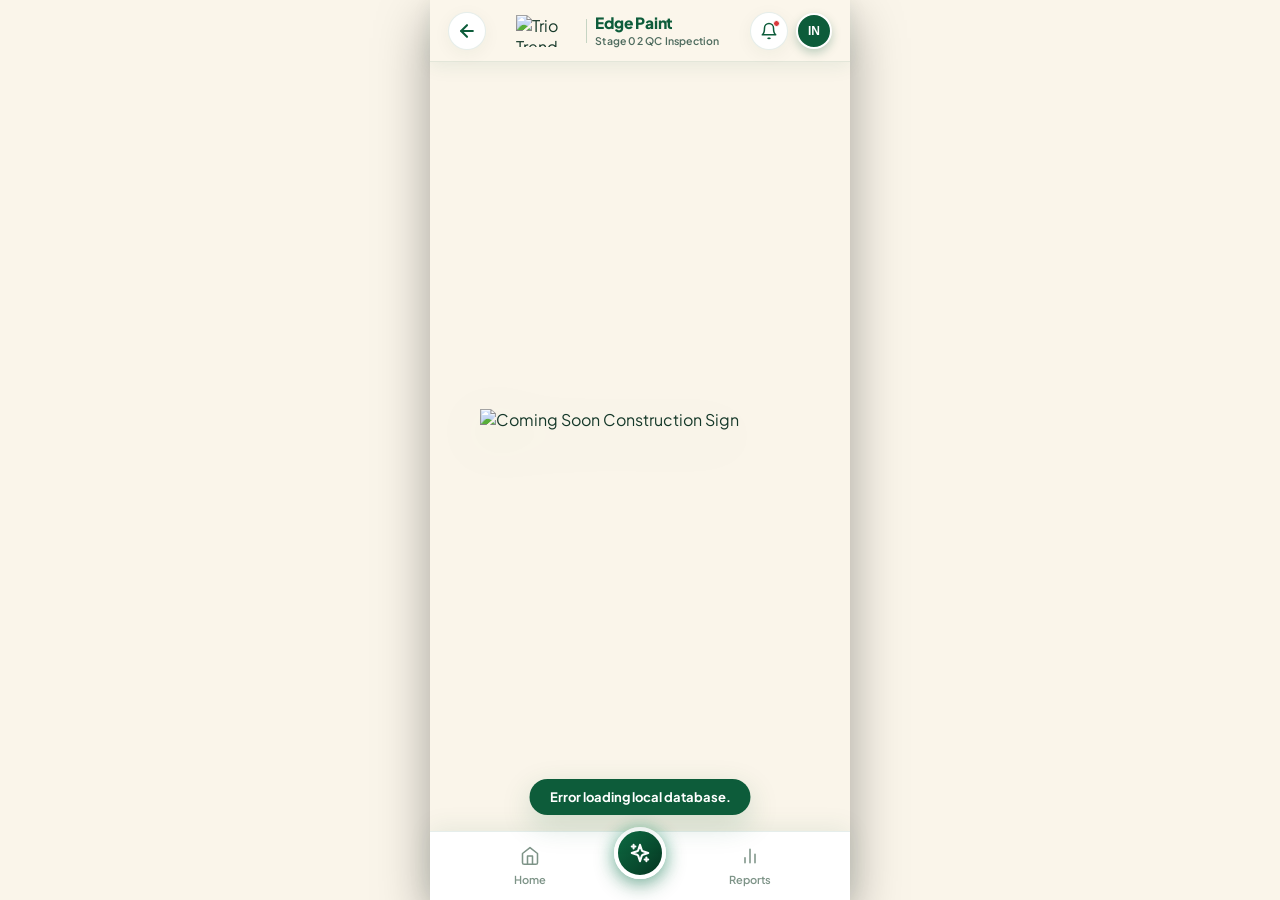
==== commit 57f76781: "Add files via upload" ====
--- a/edge-paint.html
+++ b/edge-paint.html
@@ -46,7 +46,7 @@
     <div class="profile-overlay" id="profileOverlay"></div>
     <div class="profile-sheet" id="profileSheet">
       <div class="profile-sheet-header">
-        <span class="ps-header-title">Inspector Profile</span>
+        <span class="ps-header-title">My Profile</span>
         <button class="profile-close-btn" id="profileCloseBtn" aria-label="Close profile">
           <svg width="14" height="14" viewBox="0 0 24 24" fill="none" stroke="currentColor" stroke-width="2.5" stroke-linecap="round">
             <path d="M18 6L6 18M6 6l12 12" />
@@ -58,7 +58,6 @@
         <div class="ps-avatar" id="profileAvatarText">QC</div>
         <div class="ps-user-details">
           <h3 class="ps-user-name" id="profileUserName">Inspector</h3>
-          <span class="ps-role-badge">Quality Inspector</span>
           <span class="ps-company-tag">Trio Trend Exports Pvt. Ltd.</span>
         </div>
       </div>
@@ -113,12 +112,12 @@
       </a>
 
       <div class="brand-center">
-        <div class="topbar-brand-row">
-          <img src="https://res.cloudinary.com/dnrgcigsj/image/upload/v1789365942/trio-dark-logo_ayyhkh.svg" alt="Trio Trend Exports Logo" class="topbar-logo-mini">
-          <div class="topbar-brand-text">
-            <span class="brand-title">Edge Paint</span>
-            <span class="brand-sub">Stage 02 QC Inspection</span>
-          </div>
+        <img src="https://res.cloudinary.com/dnrgcigsj/image/upload/v1789365942/trio-dark-logo_ayyhkh.svg"
+          alt="Trio Trend Exports" class="topbar-brand-logo">
+        <span class="topbar-brand-divider"></span>
+        <div class="topbar-brand-text">
+          <span class="brand-title">Edge Paint</span>
+          <span class="brand-sub">Stage 02 QC Inspection</span>
         </div>
       </div>
 
--- a/style.css
+++ b/style.css
@@ -1800,6 +1800,24 @@
   }
 }
 
+/* Center Nav AI Custom 3D Robot Icon */
+.nav-ai-img-icon {
+  width: 34px;
+  height: 34px;
+  object-fit: contain;
+  display: block;
+  pointer-events: none;
+  filter: drop-shadow(0 2px 5px rgba(0, 0, 0, 0.28));
+  user-select: none;
+  -webkit-user-drag: none;
+  transition: transform 0.25s cubic-bezier(0.34, 1.56, 0.64, 1);
+}
+
+.nav-center-action:hover .nav-ai-img-icon {
+  transform: scale(1.08);
+}
+
+
 /* ═══════════════ TOAST ═══════════════ */
 .toast {
   position: fixed;
@@ -3891,8 +3909,8 @@
   min-width: 28px;
   min-height: 28px;
   border-radius: 50%;
-  border: 1.5px solid rgba(13, 92, 58, 0.25);
-  background-color: var(--mint-light, #ecfdf5);
+  border: 1.5px solid var(--forest-green);
+  background-color: var(--surface-white);
   color: var(--forest-green);
   display: inline-flex;
   align-items: center;
@@ -3903,12 +3921,20 @@
   cursor: pointer;
   flex-shrink: 0;
   padding: 0;
+  box-sizing: border-box;
+  line-height: 1;
+}
+
+.stage-report-btn svg {
+  display: block;
+  stroke: currentColor;
+  transition: transform 0.24s cubic-bezier(0.34, 1.56, 0.64, 1);
 }
 
 .stage-report-btn:hover,
 .stage-report-btn:active {
   background-color: var(--forest-green);
-  color: #ffffff;
+  color: var(--text-white);
   border-color: var(--forest-green);
   transform: scale(1.08);
   box-shadow: 0 3px 10px rgba(13, 92, 58, 0.28);
--- a/report.css
+++ b/report.css
@@ -3726,3 +3726,695 @@
   font-weight: 800;
   color: #0f172a;
 }
+
+/* ═════════════════════════════════════════════════════════════
+   CHART FULLSCREEN & ROTATED LANDSCAPE MODE
+   ═════════════════════════════════════════════════════════════ */
+
+.chart-expand-btn {
+  display: inline-flex;
+  align-items: center;
+  justify-content: center;
+  width: 28px;
+  height: 28px;
+  padding: 0;
+  background: #ffffff;
+  color: #0b5c39;
+  border: 1px solid rgba(11, 92, 57, 0.22);
+  border-radius: 7px;
+  cursor: pointer;
+  box-shadow: 0 1px 2px rgba(0, 0, 0, 0.04);
+  transition: all 0.18s ease;
+  flex-shrink: 0;
+}
+
+.chart-expand-btn:hover {
+  background: #0b5c39;
+  color: #ffffff;
+  border-color: #0b5c39;
+  transform: scale(1.05);
+}
+
+.chart-expand-btn:active {
+  transform: scale(0.94);
+}
+
+.chart-expand-btn svg {
+  width: 14px;
+  height: 14px;
+  stroke: currentColor;
+  stroke-width: 2.3;
+}
+
+.cch-header-actions {
+  display: flex;
+  align-items: center;
+  gap: 8px;
+}
+
+.uc-header-actions {
+  display: flex;
+  align-items: center;
+  gap: 8px;
+}
+
+/* Modal Overlay */
+.chart-fs-overlay {
+  position: fixed;
+  inset: 0;
+  z-index: 999999;
+  background: rgba(15, 23, 42, 0.88);
+  backdrop-filter: blur(8px);
+  -webkit-backdrop-filter: blur(8px);
+  display: none;
+  align-items: center;
+  justify-content: center;
+  opacity: 0;
+  transition: opacity 0.22s ease;
+}
+
+.chart-fs-overlay.active {
+  display: flex;
+  opacity: 1;
+}
+
+.chart-fs-backdrop {
+  position: absolute;
+  inset: 0;
+  cursor: pointer;
+}
+
+/* Modal Dialog */
+.chart-fs-dialog {
+  background: #ffffff;
+  display: flex;
+  flex-direction: column;
+  position: fixed;
+  top: 50%;
+  left: 50%;
+  z-index: 2;
+  border-radius: 14px;
+  overflow: hidden;
+  box-shadow: 0 25px 60px -15px rgba(0, 0, 0, 0.55);
+  transition: transform 0.28s cubic-bezier(0.4, 0, 0.2, 1);
+}
+
+/* Default on Mobile Portrait: Rotated 90deg Landscape */
+.chart-fs-dialog.is-rotated {
+  width: calc(100vh - 28px);
+  height: calc(100vw - 28px);
+  transform: translate(-50%, -50%) rotate(90deg);
+  transform-origin: center center;
+}
+
+/* Unrotated / Natural Orientation */
+.chart-fs-dialog.unrotated {
+  width: calc(100vw - 28px);
+  height: calc(100vh - 28px);
+  max-width: 1200px;
+  max-height: 820px;
+  transform: translate(-50%, -50%) rotate(0deg);
+  transform-origin: center center;
+}
+
+/* Header */
+.chart-fs-header {
+  display: flex;
+  align-items: center;
+  justify-content: space-between;
+  padding: 8px 14px;
+  background: #f8fafc;
+  border-bottom: 1px solid #e2e8f0;
+  flex-shrink: 0;
+  height: 44px;
+  box-sizing: border-box;
+}
+
+.cfs-title-col {
+  display: flex;
+  align-items: center;
+  gap: 8px;
+  min-width: 0;
+}
+
+.cfs-tag {
+  display: inline-flex;
+  align-items: center;
+  gap: 4px;
+  background: rgba(11, 92, 57, 0.1);
+  color: #0b5c39;
+  font-size: 10px;
+  font-weight: 800;
+  padding: 2.5px 7px;
+  border-radius: 10px;
+  flex-shrink: 0;
+}
+
+.cfs-title {
+  font-size: 13px;
+  font-weight: 800;
+  color: #0f172a;
+  white-space: nowrap;
+  overflow: hidden;
+  text-overflow: ellipsis;
+  margin: 0;
+}
+
+.cfs-controls {
+  display: flex;
+  align-items: center;
+  gap: 6px;
+  flex-shrink: 0;
+}
+
+.cfs-btn {
+  display: inline-flex;
+  align-items: center;
+  gap: 5px;
+  padding: 4px 10px;
+  font-size: 11px;
+  font-weight: 700;
+  border-radius: 7px;
+  border: 1px solid #cbd5e1;
+  background: #ffffff;
+  color: #334155;
+  cursor: pointer;
+  transition: all 0.15s ease;
+}
+
+.cfs-btn:hover {
+  background: #f1f5f9;
+  color: #0f172a;
+  border-color: #94a3b8;
+}
+
+.cfs-close-btn {
+  width: 28px;
+  height: 28px;
+  padding: 0;
+  justify-content: center;
+  background: #fee2e2;
+  border-color: #fca5a5;
+  color: #b91c1c;
+  border-radius: 7px;
+}
+
+.cfs-close-btn:hover {
+  background: #ef4444;
+  border-color: #dc2626;
+  color: #ffffff;
+}
+
+/* Legend Strip inside Fullscreen Modal */
+.chart-fs-legend-bar {
+  display: flex;
+  align-items: center;
+  padding: 6px 14px;
+  background: #f1f5f9;
+  border-bottom: 1px solid #e2e8f0;
+  overflow-x: auto;
+  gap: 12px;
+  flex-shrink: 0;
+  box-sizing: border-box;
+}
+
+.chart-fs-legend-bar > * {
+  margin: 0 !important;
+  border: none !important;
+  background: transparent !important;
+  padding: 0 !important;
+  box-shadow: none !important;
+}
+
+/* Body */
+.chart-fs-body {
+  flex: 1;
+  min-height: 0;
+  padding: 12px 16px;
+  display: flex;
+  align-items: center;
+  justify-content: center;
+  background: #ffffff;
+  overflow: auto;
+  -webkit-overflow-scrolling: touch;
+  box-sizing: border-box;
+}
+
+.chart-fs-body > * {
+  width: 100% !important;
+  height: 100% !important;
+  max-width: 100% !important;
+  max-height: 100% !important;
+  margin: 0 !important;
+  padding: 0 !important;
+}
+
+.chart-fs-body svg {
+  width: 100% !important;
+  height: 100% !important;
+  max-height: 100% !important;
+  display: block;
+}
+
+/* Category Column Chart inside Fullscreen Modal */
+.chart-fs-body .category-column-chart {
+  display: flex !important;
+  align-items: flex-end !important;
+  justify-content: space-around !important;
+  gap: 14px !important;
+  padding: 10px 16px !important;
+  box-sizing: border-box !important;
+}
+
+.chart-fs-body .col-chart-col {
+  flex: 1 !important;
+  max-width: 110px !important;
+  height: 100% !important;
+  display: flex !important;
+  flex-direction: column !important;
+  align-items: center !important;
+  justify-content: flex-end !important;
+}
+
+.chart-fs-body .col-chart-bar-track {
+  width: 100% !important;
+  max-width: 48px !important;
+  height: 175px !important;
+  background: rgba(13, 92, 58, 0.06) !important;
+  border-radius: 8px 8px 3px 3px !important;
+  display: flex !important;
+  align-items: flex-end !important;
+  margin: 8px 0 !important;
+}
+
+.chart-fs-body .col-chart-bar-fill {
+  width: 100% !important;
+  border-radius: 7px 7px 2px 2px !important;
+}
+
+/* Footer */
+.chart-fs-footer {
+  padding: 4px 14px;
+  background: #f8fafc;
+  border-top: 1px solid #e2e8f0;
+  font-size: 10px;
+  color: #64748b;
+  font-weight: 600;
+  display: flex;
+  align-items: center;
+  justify-content: space-between;
+  flex-shrink: 0;
+  height: 28px;
+  box-sizing: border-box;
+}
+
+.cfs-footer-tip {
+  display: inline-flex;
+  align-items: center;
+  gap: 5px;
+}
+
+/* ========================================================
+   BRAND WISE REPAIR ANALYSIS (COLUMN CHART + DEFECT GRAPH LINES)
+   ======================================================== */
+.brand-trend-card {
+  margin-bottom: 20px;
+}
+
+.btc-title-block {
+  display: flex;
+  flex-direction: column;
+  gap: 2px;
+  flex: 1;
+  min-width: 0;
+}
+
+.btc-title-block h3 {
+  margin: 0;
+  font-size: 15px;
+  font-weight: 800;
+  color: var(--text-dark);
+}
+
+.btc-title-block .card-subtitle {
+  font-size: 11px;
+  color: var(--text-muted);
+  display: block;
+  margin-top: 2px;
+}
+
+.btc-header-actions {
+  display: flex;
+  align-items: center;
+  gap: 8px;
+  flex-shrink: 0;
+}
+
+/* Brand Date Range Filter Box */
+.brand-filter-box {
+  background: var(--cream-soft);
+  border: 1px solid rgba(13, 92, 58, 0.1);
+  border-radius: var(--radius-lg);
+  padding: 12px 14px;
+  margin-top: 10px;
+  margin-bottom: 12px;
+  display: flex;
+  flex-direction: column;
+  gap: 10px;
+}
+
+.brand-filter-head {
+  display: flex;
+  align-items: center;
+  justify-content: space-between;
+}
+
+.brand-filter-label {
+  display: inline-flex;
+  align-items: center;
+  gap: 6px;
+  font-size: 11.5px;
+  font-weight: 800;
+  color: var(--text-dark);
+}
+
+.brand-filter-label svg {
+  color: var(--forest-green);
+}
+
+.brand-reset-btn {
+  display: inline-flex;
+  align-items: center;
+  gap: 4px;
+  background: #ffffff;
+  border: 1px solid rgba(13, 92, 58, 0.18);
+  border-radius: var(--radius-full);
+  padding: 3px 9px;
+  font-size: 10.5px;
+  font-weight: 700;
+  color: var(--text-dark);
+  cursor: pointer;
+  transition: all 0.2s ease;
+}
+
+.brand-reset-btn:hover {
+  background: #f0fdf4;
+  border-color: var(--forest-green);
+  color: var(--forest-green);
+}
+
+.brand-date-inputs-row {
+  display: flex;
+  align-items: center;
+  gap: 8px;
+}
+
+.brand-date-field {
+  flex: 1;
+  display: flex;
+  flex-direction: column;
+  gap: 3px;
+}
+
+.brand-date-lbl {
+  font-size: 10px;
+  font-weight: 700;
+  text-transform: uppercase;
+  letter-spacing: 0.5px;
+  color: var(--text-muted);
+}
+
+.brand-date-input {
+  width: 100%;
+  padding: 6px 10px;
+  border: 1.5px solid rgba(13, 92, 58, 0.18);
+  border-radius: var(--radius-md);
+  background: #ffffff;
+  color: var(--text-dark);
+  font-size: 11.5px;
+  font-weight: 700;
+  font-family: inherit;
+  outline: none;
+  transition: border-color 0.2s, box-shadow 0.2s;
+  box-sizing: border-box;
+}
+
+.brand-date-input:focus {
+  border-color: var(--forest-green);
+  box-shadow: 0 0 0 2px rgba(13, 92, 58, 0.12);
+}
+
+.brand-date-arrow {
+  color: var(--text-muted);
+  display: flex;
+  align-items: center;
+  justify-content: center;
+  margin-top: 14px;
+}
+
+/* Brand Date Presets */
+.brand-presets-bar {
+  display: flex;
+  flex-wrap: wrap;
+  gap: 5px;
+}
+
+.brand-preset-chip {
+  background: #ffffff;
+  border: 1px solid rgba(13, 92, 58, 0.14);
+  border-radius: var(--radius-full);
+  padding: 4px 10px;
+  font-size: 10.5px;
+  font-weight: 700;
+  color: var(--text-muted);
+  cursor: pointer;
+  transition: all 0.2s ease;
+}
+
+.brand-preset-chip:hover {
+  background: #f7fee7;
+  color: var(--forest-green);
+  border-color: var(--forest-green);
+}
+
+.brand-preset-chip.active {
+  background: var(--forest-green);
+  color: #ffffff;
+  border-color: var(--forest-green);
+  box-shadow: 0 2px 5px rgba(13, 92, 58, 0.25);
+}
+
+/* Span Summary */
+.brand-span-summary {
+  background: #ffffff;
+  border: 1px dashed rgba(13, 92, 58, 0.2);
+  border-radius: var(--radius-md);
+  padding: 8px 10px;
+  display: flex;
+  flex-wrap: wrap;
+  align-items: center;
+  justify-content: space-between;
+  gap: 6px;
+  font-size: 10.5px;
+}
+
+.brand-span-item {
+  display: inline-flex;
+  align-items: center;
+  gap: 5px;
+}
+
+.brand-span-label {
+  color: var(--text-muted);
+  font-weight: 600;
+}
+
+.brand-span-val {
+  color: var(--forest-green);
+  font-weight: 800;
+}
+
+.brand-span-metrics {
+  display: inline-flex;
+  align-items: center;
+  gap: 8px;
+  font-size: 10.5px;
+}
+
+.bsm-metric {
+  display: inline-flex;
+  align-items: center;
+  gap: 3px;
+}
+
+.bsm-lbl {
+  color: var(--text-muted);
+  font-weight: 600;
+}
+
+.bsm-val {
+  font-weight: 800;
+  color: var(--text-dark);
+}
+
+.bsm-val.danger {
+  color: #dc2626;
+}
+
+/* Dimension Controls */
+.brand-dimension-controls {
+  display: flex;
+  flex-direction: column;
+  gap: 8px;
+  margin-bottom: 12px;
+}
+
+.brand-dimension-filter-group {
+  display: flex;
+  flex-direction: column;
+  gap: 4px;
+}
+
+.brand-filter-sublabel {
+  display: inline-flex;
+  align-items: center;
+  gap: 5px;
+  font-size: 10.5px;
+  font-weight: 700;
+  color: var(--text-muted);
+  text-transform: uppercase;
+  letter-spacing: 0.5px;
+}
+
+.brand-filter-sublabel svg {
+  color: var(--forest-green);
+}
+
+.brand-filter-pills {
+  display: flex;
+  flex-wrap: wrap;
+  gap: 5px;
+}
+
+.brand-pill, .brand-cat-pill {
+  background: var(--cream-soft);
+  border: 1px solid rgba(13, 92, 58, 0.14);
+  border-radius: var(--radius-full);
+  padding: 3.5px 10px;
+  font-size: 11px;
+  font-weight: 700;
+  color: var(--text-dark);
+  cursor: pointer;
+  transition: all 0.2s ease;
+  user-select: none;
+  -webkit-user-select: none;
+  -webkit-tap-highlight-color: transparent;
+  touch-action: manipulation;
+}
+
+.brand-pill:hover, .brand-cat-pill:hover {
+  background: #ffffff;
+  border-color: var(--forest-green);
+  color: var(--forest-green);
+}
+
+.brand-pill.active, .brand-cat-pill.active {
+  background: var(--forest-green);
+  color: #ffffff;
+  border-color: var(--forest-green);
+  box-shadow: 0 2px 5px rgba(13, 92, 58, 0.25);
+}
+
+/* Metric Legend */
+.brand-chart-legend {
+  display: flex;
+  flex-direction: column;
+  gap: 6px;
+  padding: 8px 12px;
+  background: #ffffff;
+  border: 1px solid rgba(13, 92, 58, 0.12);
+  border-radius: var(--radius-md);
+  margin-bottom: 10px;
+}
+
+.bcl-item {
+  display: inline-flex;
+  align-items: center;
+  gap: 6px;
+  font-size: 11px;
+  font-weight: 700;
+  color: var(--text-dark);
+}
+
+.bcl-pill-box {
+  display: inline-block;
+  width: 12px;
+  height: 12px;
+  border-radius: 3px;
+  flex-shrink: 0;
+}
+
+.bcl-cats-strip {
+  display: flex;
+  flex-wrap: wrap;
+  align-items: center;
+  gap: 8px;
+  font-size: 10px;
+  color: var(--text-muted);
+}
+
+.bcl-cat-dot {
+  display: inline-flex;
+  align-items: center;
+  gap: 4px;
+  font-weight: 600;
+}
+
+.bcl-cat-dot i {
+  display: inline-block;
+  width: 7px;
+  height: 7px;
+  border-radius: 50%;
+}
+
+/* Brand Chart Wrap */
+.brand-chart-wrap {
+  position: relative;
+  width: 100%;
+  background: #ffffff;
+  border: 1px solid rgba(13, 92, 58, 0.08);
+  border-radius: var(--radius-lg);
+  padding: 12px 6px 8px 6px;
+  box-shadow: inset 0 1px 3px rgba(0, 0, 0, 0.02);
+  min-height: 250px;
+  box-sizing: border-box;
+  overflow-x: auto;
+  scrollbar-width: none;
+  -ms-overflow-style: none;
+  -webkit-overflow-scrolling: touch;
+}
+
+.brand-chart-wrap::-webkit-scrollbar {
+  display: none;
+  width: 0;
+  height: 0;
+}
+
+.brand-chart-wrap svg,
+.brand-chart-svg {
+  width: 100%;
+  max-width: 100%;
+  height: auto;
+  display: block;
+}
+
+.brand-chart-wrap .brand-col-bar {
+  cursor: pointer;
+  transition: opacity 0.2s ease;
+}
+
+.brand-chart-wrap .brand-col-bar:hover {
+  opacity: 0.88;
+}
+
+
